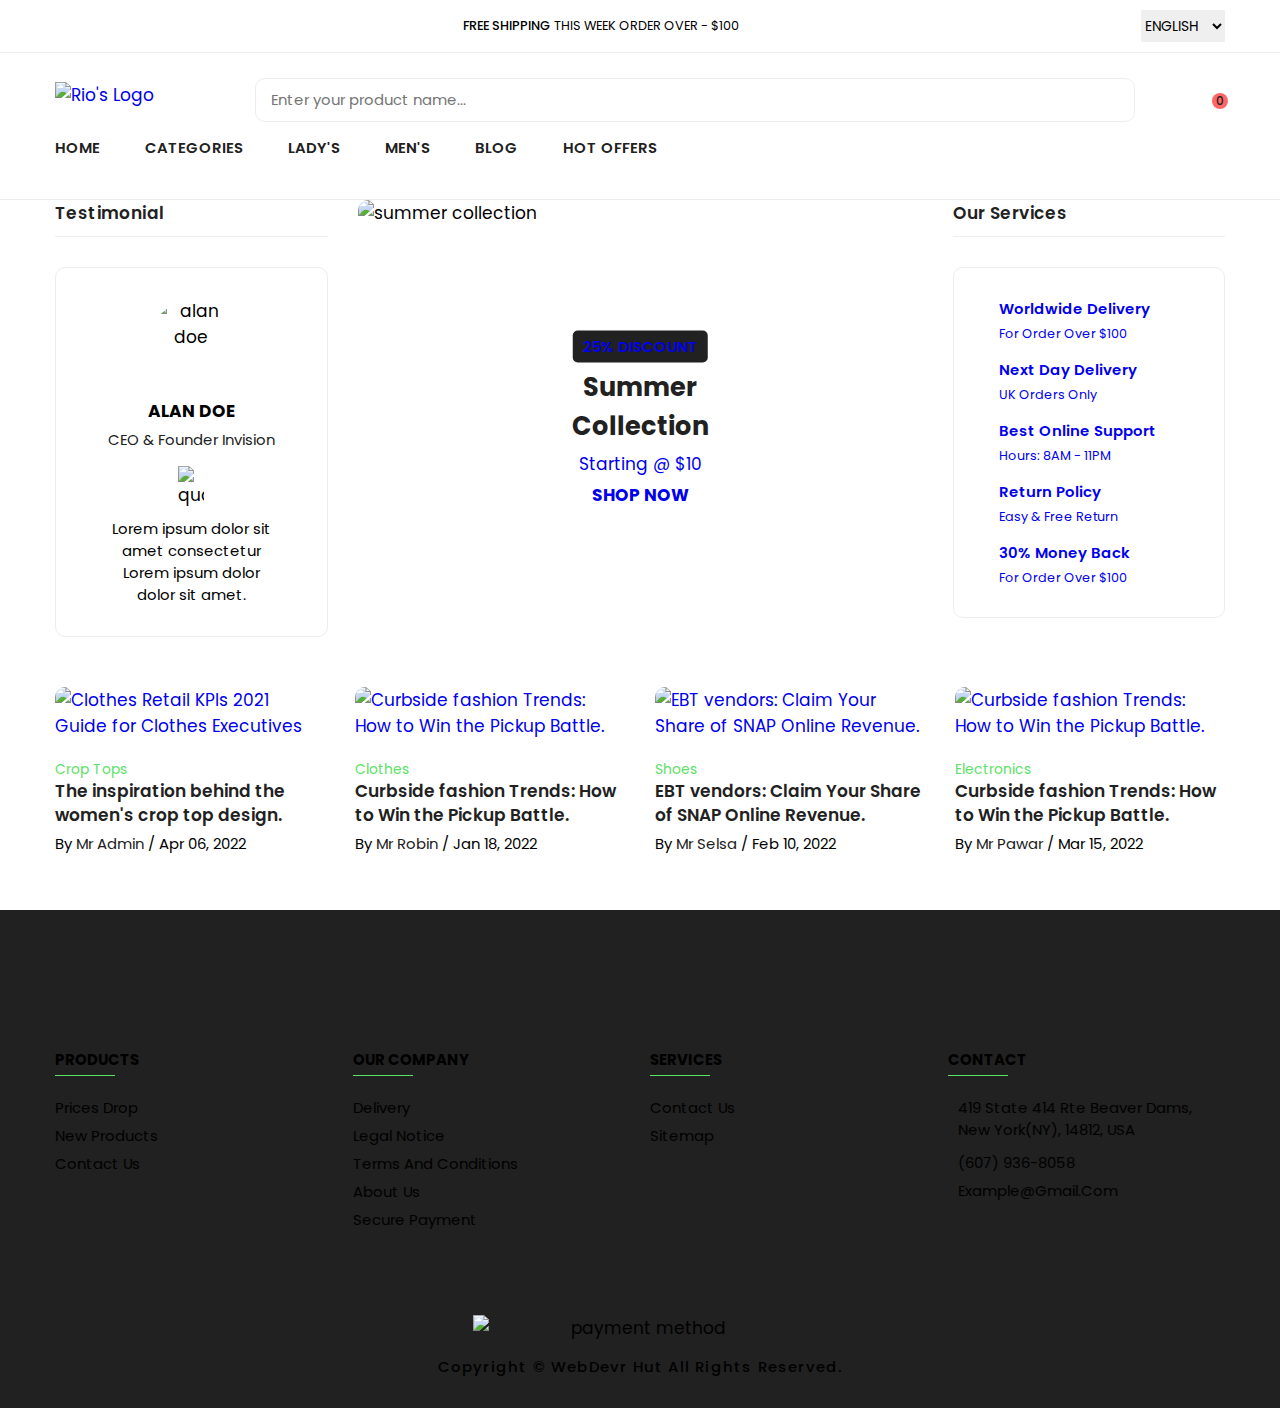
==== index.html @ 0a1ac0ee "Update index.html" ====
<!DOCTYPE html>
<html lang="en">

<head>
  <meta charset="UTF-8">
  <meta http-equiv="X-UA-Compatible" content="IE=edge">
  <meta name="viewport" content="width=device-width, initial-scale=1.0">
  <title>Bad Actin</title>

  <!--
    - favicon
  -->
  <link rel="shortcut icon" href="#" type="image/x-icon">

  <!--
    - custom css link
  -->
  <link rel="stylesheet" href="./assets/css/style-prefix.css">

  <!--
    - google font link
  -->
  <link rel="preconnect" href="https://fonts.googleapis.com">
  <link rel="preconnect" href="https://fonts.gstatic.com" crossorigin>
  <link href="https://fonts.googleapis.com/css2?family=Poppins:wght@300;400;500;600;700;800;900&display=swap"
    rel="stylesheet">

</head>

<body>


  <div class="overlay" data-overlay></div>

  <!--
    - MODAL
  -->
<!--
  <div class="modal" data-modal>

    <div class="modal-close-overlay" data-modal-overlay></div>

    <div class="modal-content">

      <button class="modal-close-btn" data-modal-close>
        <ion-icon name="close-outline"></ion-icon>
      </button>

      

      <div class="newsletter">

        <form action="#">

          <div class="newsletter-header">

            <h3 class="newsletter-title"></h3>

            <p class="newsletter-desc">
              Subscribe to <b>Bad Actin</b> to get latest products and discount update.
            </p>

          </div>

          <input type="email" name="email" class="email-field" placeholder="Email Address" required>

          <button type="submit" class="btn-newsletter">Subscribe</button>

        </form>

      </div>

    </div>

  </div>


-->


  <!--
    - NOTIFICATION TOAST
  -->

  <div class="notification-toast" data-toast>

    <button class="toast-close-btn" data-toast-close>
      <ion-icon name="close-outline"></ion-icon>
    </button>

    <div class="toast-banner">
      <img src="" alt="" width="80" height="70">
    </div>

    <div class="toast-detail">

      <p class="toast-message">
        Someone in new just bought
      </p>

      <p class="toast-title">
        
      </p>

      <p class="toast-meta">
        <time datetime="PT2M">2 Minutes</time> ago
      </p>

    </div>

  </div>





  <!--
    - HEADER
  -->

  <header>

    <div class="header-top">

      <div class="container">

        <ul class="header-social-container">

          <li>
            <a href="https://www.facebook.com/Rio.bad.ass?mibextid=ZbWKwL">
              <ion-icon name="logo-facebook"></ion-icon>
            </a>
          </li>

          <li>
            <a href="https://instagram.com/rio_joness?igshid=NTc4MTIwNjQ2YQ==">
              <ion-icon name="logo-instagram"></ion-icon>
            </a>
          </li>

        </ul>

        <div class="header-alert-news">
          <p>
            <b>Free Shipping</b>
            This Week Order Over - $100
          </p>
        </div>

        <div class="header-top-actions">


          <select name="language">

            <option value="en-US">English</option>
            <option value="es-ES">Espa&ntilde;ol</option>
            <option value="fr">Fran&ccedil;ais</option>

          </select>

        </div>

      </div>

    </div>

    <div class="header-main">

      <div class="container">

        <a href="#" class="header-logo">
          <img src="./assets/images/logo/logo.svg" alt="Rio's Logo" width="120" height="36">
        </a>

        <div class="header-search-container">

          <input type="search" name="search" class="search-field" placeholder="Enter your product name...">

          <button class="search-btn">
            <ion-icon name="search-outline"></ion-icon>
          </button>

        </div>

        <div class="header-user-actions">

          

         

          <button class="action-btn">
            <ion-icon name="bag-handle-outline"></ion-icon>
            <span class="count">0</span>
          </button>

      </div>

    </div>

    <nav class="desktop-navigation-menu">

      <div class="container">

        <ul class="desktop-menu-category-list">

          <li class="menu-category">
            <a href="#" class="menu-title">Home</a>
          </li>

          <li class="menu-category">
            <a href="#" class="menu-title">Categories</a>

            <div class="dropdown-panel">

              <ul class="dropdown-panel-list">

                <li class="panel-list-item">
                  <a href="#">Lady's</a>
                </li>

                <li class="panel-list-item">
                  <a href="#">Men's</a>
                </li>

                <li class="panel-list-item">
                  <a href="#">Children's</a>
                </li>

                <li class="panel-list-item">
                  <a href="#">
                    <img src="./assets/images/short-sleeve-banner-1.jpg" alt="Women" width="125"
                      height="61">
                  </a>
                </li>

              </ul>

              <ul class="dropdown-panel-list">

                <li class="menu-title">
                  <a href="#">Lady's</a>
                </li>

                <li class="panel-list-item">
                  <a href="#">Crop Tops</a>
                </li>
                <li class="panel-list-item">
                  <a href="#">Short Sleeve</a>
                </li>
                <li class="panel-list-item">
                  <a href="#">Long Sleve</a>
                </li>
                <li class="panel-list-item">
                  <a href="#">Biker Shorts</a>
                </li>

                <li class="panel-list-item">
                  <a href="#">
                    <img src="./assets/images/womens-banner.jpg" alt="Lady's Actin" width="250" height="119">
                  </a>
                </li>

              </ul>

              <ul class="dropdown-panel-list">

                <li class="menu-title">
                  <a href="#">Men's</a>
                </li>

                <li class="panel-list-item">
                  <a href="#">Short Sleeve T's</a>
                </li>

                <li class="panel-list-item">
                  <a href="#">Long Sleeve</a>
                </li>

                <li class="panel-list-item">
                  <a href="#">
                    <img src="./assets/images/mens-banner.jpg" alt="Men's Actin" width="250" height="119">
                  </a>
                </li>

              </ul>
              <ul class="dropdown-panel-list">
                <li class="menu-title">
                  <a href="#">Children's</a>
                </li>
                <li class="panel-list-item">
                  <a href="#">Short Sleeve T's</a>
                </li>
                <li class="panel-list-item">
                  <a href="#">Long Sleeve</a>
                </li>
              </ul> 

            </div>
          </li>

          <li class="menu-category">
            <a href="#" class="menu-title">Lady's</a>

           <ul class="dropdown-list">

              <li class="dropdown-item">
                <a href="#">Crop Tops</a>
              </li>
              
            <ul class="dropdown-panel-list">

              <li class="dropdown-item">
                <a href="#">Short Sleeve Ts</a>
              </li>
              
              <li class="dropdown-item">
                <a href="#">Long Sleeve</a>
              </li>
              
            </ul>
              
              <li class="dropdown-item">
                <a href="#">Ts</a>
              </li>
            <ul class="dropdown-panel-list">
              
              <li class="dropdown-item">
                <a href="#">Short Sleeve Ts</a>
              </li>
              
              <li class="dropdown-item">
                <a href="#">Long Sleeve</a>
              </li>
            </ul>
           </ul>
          </li>

          <li class="menu-category">
            <a href="#" class="menu-title">Men's</a>

            <ul class="dropdown-list">

              <li class="dropdown-item">
                <a href="#">Long Sleeve</a>
              </li>

              <li class="dropdown-item">
                <a href="#">Short Sleeve</a>
              </li>

            </ul>
          </li>

          <li class="menu-category">
            <a href="#" class="menu-title">Blog</a>
          </li>

          <li class="menu-category">
            <a href="#" class="menu-title">Hot Offers</a>
          </li>

        </ul>

      </div>

    </nav>

    <div class="mobile-bottom-navigation">

      <button class="action-btn" data-mobile-menu-open-btn>
        <ion-icon name="menu-outline"></ion-icon>
      </button>

      <button class="action-btn">
        <ion-icon name="bag-handle-outline"></ion-icon>

        <span class="count">0</span>
      </button>

      <button class="action-btn">
        <ion-icon name="home-outline"></ion-icon>
      </button>

      <button class="action-btn">
        <ion-icon name="heart-outline"></ion-icon>

        <span class="count">0</span>
      </button>

      <button class="action-btn" data-mobile-menu-open-btn>
        <ion-icon name="grid-outline"></ion-icon>
      </button>

    </div>

    <nav class="mobile-navigation-menu  has-scrollbar" data-mobile-menu>

      <div class="menu-top">
        <h2 class="menu-title">Menu</h2>

        <button class="menu-close-btn" data-mobile-menu-close-btn>
          <ion-icon name="close-outline"></ion-icon>
        </button>
      </div>

      <ul class="mobile-menu-category-list">

        <li class="menu-category">
          <a href="#" class="menu-title">Home</a>
        </li>

        <li class="menu-category">

          <button class="accordion-menu" data-accordion-btn>
            <p class="menu-title">Men's</p>

            <div>
              <ion-icon name="add-outline" class="add-icon"></ion-icon>
              <ion-icon name="remove-outline" class="remove-icon"></ion-icon>
            </div>
          </button>

          <ul class="submenu-category-list" data-accordion>

            <li class="submenu-category">
              <a href="#" class="submenu-title">Long Sleeve</a>
            </li>

            <li class="submenu-category">
              <a href="#" class="submenu-title">Short Sleeve</a>
            </li>

          </ul>

        </li>

        <li class="menu-category">

          <button class="accordion-menu" data-accordion-btn>
            <p class="menu-title">Women's</p>

            <div>
              <ion-icon name="add-outline" class="add-icon"></ion-icon>
              <ion-icon name="remove-outline" class="remove-icon"></ion-icon>
            </div>
          </button>

          <ul class="submenu-category-list" data-accordion>

            <li class="submenu-category">
              <a href="#" class="submenu-title">Long Sleeve</a>
            </li>

            <li class="submenu-category">
              <a href="#" class="submenu-title">Short Sleeve</a>
            </li>

          </ul>

        </li>

        <li class="menu-category">
          <a href="#" class="menu-title">Blog</a>
        </li>

        <li class="menu-category">
          <a href="#" class="menu-title">Hot Offers</a>
        </li>

      </ul>

      <div class="menu-bottom">

        <ul class="menu-category-list">

          <li class="menu-category">

            <button class="accordion-menu" data-accordion-btn>
              <p class="menu-title">Language</p>

              <ion-icon name="caret-back-outline" class="caret-back"></ion-icon>
            </button>

            <ul class="submenu-category-list" data-accordion>

              <li class="submenu-category">
                <a href="#" class="submenu-title">English</a>
              </li>

              <li class="submenu-category">
                <a href="#" class="submenu-title">Espa&ntilde;ol</a>
              </li>

              <li class="submenu-category">
                <a href="#" class="submenu-title">Fren&ccedil;h</a>
              </li>

            </ul>

          </li>

 

        </ul>

        <ul class="menu-social-container">

          <li>
            <a href="https://www.facebook.com/michael.deffebaugh.10" class="social-link">
              <ion-icon name="logo-facebook"></ion-icon>
            </a>
          </li>

          <li>
            <a href="https://www.instagram.com/itsmikedadon/" class="social-link">
              <ion-icon name="logo-instagram"></ion-icon>
            </a>
          </li>

        </ul>

      </div>

    </nav>

  </header>






    <!--
      - TESTIMONIALS, CTA & SERVICE
    -->

    <div>

      <div class="container">

        <div class="testimonials-box">

          <!--
            - TESTIMONIALS
          -->

          <div class="testimonial">

            <h2 class="title">testimonial</h2>

            <div class="testimonial-card">

              <img src="./assets/images/testimonial-1.jpg" alt="alan doe" class="testimonial-banner" width="80" height="80">

              <p class="testimonial-name">Alan Doe</p>

              <p class="testimonial-title">CEO & Founder Invision</p>

              <img src="./assets/images/icons/quotes.svg" alt="quotation" class="quotation-img" width="26">

              <p class="testimonial-desc">
                Lorem ipsum dolor sit amet consectetur Lorem ipsum
                dolor dolor sit amet.
              </p>

            </div>

          </div>



          <!--
            - CTA
          -->

          <div class="cta-container">

            <img src="./assets/images/cta-banner.jpg" alt="summer collection" class="cta-banner">

            <a href="#" class="cta-content">

              <p class="discount">25% Discount</p>

              <h2 class="cta-title">Summer collection</h2>

              <p class="cta-text">Starting @ $10</p>

              <button class="cta-btn">Shop now</button>

            </a>

          </div>



          <!--
            - SERVICE
          -->

          <div class="service">

            <h2 class="title">Our Services</h2>

            <div class="service-container">

              <a href="#" class="service-item">

                <div class="service-icon">
                  <ion-icon name="boat-outline"></ion-icon>
                </div>

                <div class="service-content">

                  <h3 class="service-title">Worldwide Delivery</h3>
                  <p class="service-desc">For Order Over $100</p>

                </div>

              </a>

              <a href="#" class="service-item">
              
                <div class="service-icon">
                  <ion-icon name="rocket-outline"></ion-icon>
                </div>
              
                <div class="service-content">
              
                  <h3 class="service-title">Next Day delivery</h3>
                  <p class="service-desc">UK Orders Only</p>
              
                </div>
              
              </a>

              <a href="#" class="service-item">
              
                <div class="service-icon">
                  <ion-icon name="call-outline"></ion-icon>
                </div>
              
                <div class="service-content">
              
                  <h3 class="service-title">Best Online Support</h3>
                  <p class="service-desc">Hours: 8AM - 11PM</p>
              
                </div>
              
              </a>

              <a href="#" class="service-item">
              
                <div class="service-icon">
                  <ion-icon name="arrow-undo-outline"></ion-icon>
                </div>
              
                <div class="service-content">
              
                  <h3 class="service-title">Return Policy</h3>
                  <p class="service-desc">Easy & Free Return</p>
              
                </div>
              
              </a>

              <a href="#" class="service-item">
              
                <div class="service-icon">
                  <ion-icon name="ticket-outline"></ion-icon>
                </div>
              
                <div class="service-content">
              
                  <h3 class="service-title">30% money back</h3>
                  <p class="service-desc">For Order Over $100</p>
              
                </div>
              
              </a>

            </div>

          </div>

        </div>

      </div>

    </div>





    <!--
      - BLOG
    -->

    <div class="blog">

      <div class="container">

        <div class="blog-container has-scrollbar">

          <div class="blog-card">

            <a href="#">
              <img src="./assets/images/blog-1.jpg" alt="Clothes Retail KPIs 2021 Guide for Clothes Executives" width="300" class="blog-banner">
            </a>

            <div class="blog-content">

              <a href="#" class="blog-category">Crop Tops</a>

              <a href="#">
                <h3 class="blog-title">The inspiration behind the women's crop top design.</h3>
              </a>

              <p class="blog-meta">
                By <cite>Mr Admin</cite> / <time datetime="2022-04-06">Apr 06, 2022</time>
              </p>

            </div>

          </div>

          <div class="blog-card">
          
            <a href="#">
              <img src="./assets/images/blog-2.jpg" alt="Curbside fashion Trends: How to Win the Pickup Battle."
                class="blog-banner" width="300">
            </a>
          
            <div class="blog-content">
          
              <a href="#" class="blog-category">Clothes</a>
          
              <h3>
                <a href="#" class="blog-title">Curbside fashion Trends: How to Win the Pickup Battle.</a>
              </h3>
          
              <p class="blog-meta">
                By <cite>Mr Robin</cite> / <time datetime="2022-01-18">Jan 18, 2022</time>
              </p>
          
            </div>
          
          </div>

          <div class="blog-card">
          
            <a href="#">
              <img src="./assets/images/blog-3.jpg" alt="EBT vendors: Claim Your Share of SNAP Online Revenue."
                class="blog-banner" width="300">
            </a>
          
            <div class="blog-content">
          
              <a href="#" class="blog-category">Shoes</a>
          
              <h3>
                <a href="#" class="blog-title">EBT vendors: Claim Your Share of SNAP Online Revenue.</a>
              </h3>
          
              <p class="blog-meta">
                By <cite>Mr Selsa</cite> / <time datetime="2022-02-10">Feb 10, 2022</time>
              </p>
          
            </div>
          
          </div>

          <div class="blog-card">
          
            <a href="#">
              <img src="./assets/images/blog-4.jpg" alt="Curbside fashion Trends: How to Win the Pickup Battle."
                class="blog-banner" width="300">
            </a>
          
            <div class="blog-content">
          
              <a href="#" class="blog-category">Electronics</a>
          
              <h3>
                <a href="#" class="blog-title">Curbside fashion Trends: How to Win the Pickup Battle.</a>
              </h3>
          
              <p class="blog-meta">
                By <cite>Mr Pawar</cite> / <time datetime="2022-03-15">Mar 15, 2022</time>
              </p>
          
            </div>
          
          </div>

        </div>

      </div>

    </div>

  </main>





  <!--
    - FOOTER
  -->

  <footer>

    <div class="footer-category">


    </div>

    <div class="footer-nav">

      <div class="container">

        
        <ul class="footer-nav-list">
        
          <li class="footer-nav-item">
            <h2 class="nav-title">Products</h2>
          </li>
        
          <li class="footer-nav-item">
            <a href="#" class="footer-nav-link">Prices drop</a>
          </li>
        
          <li class="footer-nav-item">
            <a href="#" class="footer-nav-link">New products</a>
          </li>
       
          <li class="footer-nav-item">
            <a href="#" class="footer-nav-link">Contact us</a>
          </li>
        
        </ul>

        <ul class="footer-nav-list">
        
          <li class="footer-nav-item">
            <h2 class="nav-title">Our Company</h2>
          </li>
        
          <li class="footer-nav-item">
            <a href="#" class="footer-nav-link">Delivery</a>
          </li>
        
          <li class="footer-nav-item">
            <a href="#" class="footer-nav-link">Legal Notice</a>
          </li>
        
          <li class="footer-nav-item">
            <a href="#" class="footer-nav-link">Terms and conditions</a>
          </li>
        
          <li class="footer-nav-item">
            <a href="#" class="footer-nav-link">About us</a>
          </li>
        
          <li class="footer-nav-item">
            <a href="#" class="footer-nav-link">Secure payment</a>
          </li>
        
        </ul>

        <ul class="footer-nav-list">
        
          <li class="footer-nav-item">
            <h2 class="nav-title">Services</h2>
          </li>
    
          <li class="footer-nav-item">
            <a href="#" class="footer-nav-link">Contact us</a>
          </li>
        
          <li class="footer-nav-item">
            <a href="#" class="footer-nav-link">Sitemap</a>
          </li>
        
        </ul>

        <ul class="footer-nav-list">

          <li class="footer-nav-item">
            <h2 class="nav-title">Contact</h2>
          </li>

          <li class="footer-nav-item flex">
            <div class="icon-box">
              <ion-icon name="location-outline"></ion-icon>
            </div>

            <address class="content">
              419 State 414 Rte
              Beaver Dams, New York(NY), 14812, USA
            </address>
          </li>

          <li class="footer-nav-item flex">
            <div class="icon-box">
              <ion-icon name="call-outline"></ion-icon>
            </div>

            <a href="tel:+607936-8058" class="footer-nav-link">(607) 936-8058</a>
          </li>

          <li class="footer-nav-item flex">
            <div class="icon-box">
              <ion-icon name="mail-outline"></ion-icon>
            </div>

            <a href="mailto:example@gmail.com" class="footer-nav-link">example@gmail.com</a>
          </li>

        </ul>

        <ul class="footer-nav-list">

          <li class="footer-nav-item">
            <h2 class="nav-title">Follow Us</h2>
          </li>

          <li>
            <ul class="social-link">

              <li class="footer-nav-item">
                <a href="#" class="footer-nav-link">
                  <ion-icon name="logo-facebook"></ion-icon>
                </a>
              </li>

              <li class="footer-nav-item">
                <a href="#" class="footer-nav-link">
                  <ion-icon name="logo-twitter"></ion-icon>
                </a>
              </li>

              <li class="footer-nav-item">
                <a href="#" class="footer-nav-link">
                  <ion-icon name="logo-linkedin"></ion-icon>
                </a>
              </li>

              <li class="footer-nav-item">
                <a href="#" class="footer-nav-link">
                  <ion-icon name="logo-instagram"></ion-icon>
                </a>
              </li>

            </ul>
          </li>

        </ul>

      </div>

    </div>

    <div class="footer-bottom">

      <div class="container">

        <img src="./assets/images/payment.png" alt="payment method" class="payment-img">

        <p class="copyright">
          Copyright &copy; <a href="#">WebDevr Hut</a> all rights reserved.
        </p>

      </div>

    </div>

  </footer>






  <!--
    - custom js link
  -->
  <script src="./assets/js/script.js"></script>

  <!--
    - ionicon link
  -->
  <script type="module" src="https://unpkg.com/ionicons@5.5.2/dist/ionicons/ionicons.esm.js"></script>
  <script nomodule src="https://unpkg.com/ionicons@5.5.2/dist/ionicons/ionicons.js"></script>

</body>

</html>
---- assets/css/style-prefix.css ----
/*-----------------------------------*\
  #style.css
\*-----------------------------------*/

/**
 * copyright 2022 @codewithsadee 
 */





/*-----------------------------------*\
  #CUSTOM PROPERTY
\*-----------------------------------*/

:root {

  /**
   * colors
   */

  --spanish-gray: hsl(0, 0%, 60%);
  --burgundy: hsl(4, 80%, 18%);
  --eerie-black: hsl(0, 0%, 13%);
  --salmon-pink: hsl(125, 69%, 62%);
  --sandy-brown: hsl(29, 90%, 65%);
  --bittersweet: hsl(0, 100%, 70%);
  --ocean-green: hsl(152, 51%, 52%);
  --davys-gray: hsl(0, 0%, 33%);
  --cultured: hsl(0, 0%, 93%);
  --tan-gold: hsl(47, 69%, 76%);
  --onyx: hsl(0, 0%, 13%);

  /**
   * typography
   */

  --fs-1: 1.563rem;
  --fs-2: 1.375rem;
  --fs-3: 1.25rem;
  --fs-4: 1.125rem;
  --fs-5: 1rem;
  --fs-6: 0.938rem;
  --fs-7: 0.875rem;
  --fs-8: 0.813rem;
  --fs-9: 0.75rem;
  --fs-10: 0.688rem;
  --fs-11: 0.625rem;

  --weight-300: 300;
  --weight-400: 400;
  --weight-500: 500;
  --weight-600: 600;
  --weight-700: 700;

  /**
   * border-radius
   */

  --border-radius-md: 10px;
  --border-radius-sm: 5px;

  /**
   * transition 
   */

  --transition-timing: 0.2s ease;

}





/*-----------------------------------*\
  #RESET
\*-----------------------------------*/

*, *::before, *::after {
  margin: 0;
  padding: 0;
  -webkit-box-sizing: border-box;
          box-sizing: border-box;
}

a { text-decoration: none; }

li { list-style: none; }

button {
  background: none;
  font: inherit;
  border: none;
  cursor: pointer;
}

img, ion-icon, button, a { display: block; }

span { display: inline-block; }

html {
  font-family: "Poppins", sans-serif;
  -ms-scroll-chaining: none;
      overscroll-behavior: contain;
}

input {
  display: block;
  width: 100%;
  font: inherit;
}

input::-webkit-input-placeholder { font: inherit; }

input::-moz-placeholder { font: inherit; }

input:-ms-input-placeholder { font: inherit; }

input::-ms-input-placeholder { font: inherit; }

input::placeholder { font: inherit; }

body { background: var(--white); }

/**
 * scrollbar style
 */

body::-webkit-scrollbar { width: 15px; }

body::-webkit-scrollbar-track {
  background: var(--white);
  border-left: 1px solid var(--cultured);
}

body::-webkit-scrollbar-thumb {
  background: hsl(0, 0%, 80%);
  border: 3px solid var(--white);
  -webkit-border-radius: 10px;
          border-radius: 10px;
}

body::-webkit-scrollbar-thumb:hover { background: hsl(0, 0%, 70%); }





/*-----------------------------------*\
  #REUSED STYLE
\*-----------------------------------*/

.container { padding: 0 15px; }

.has-scrollbar { padding-bottom: 5px; }

.has-scrollbar::-webkit-scrollbar {
  width: 12px; /* for vertical scroll */
  height: 12px; /* for horizontal scroll */
}

.has-scrollbar::-webkit-scrollbar-thumb {
  background: transparent;
  border: 3px solid var(--white);
  -webkit-border-radius: 20px;
          border-radius: 20px;
}

.has-scrollbar:hover::-webkit-scrollbar-thumb { background: hsl(0, 0%, 90%); }

.has-scrollbar::-webkit-scrollbar-thumb:hover { background: hsl(0, 0%, 80%); }

.title {
  color: var(--eerie-black);
  font-size: var(--fs-5);
  font-weight: var(--weight-600);
  letter-spacing: 0.4px;
  text-transform: capitalize;
  padding-bottom: 10px;
  border-bottom: 1px solid var(--cultured);
  margin-bottom: 30px;
}





/*-----------------------------------*\
  #MAIN
\*-----------------------------------*/

/**
 * overlay 
 */

.overlay {
  position: fixed;
  top: 0;
  left: 0;
  width: 100%;
  height: 100vh;
  background: hsla(0, 0%, 0%, 0.5);
  opacity: 0;
  pointer-events: none;
  z-index: 15;
  -webkit-transition: 0.5s ease;
  -o-transition: 0.5s ease;
  transition: 0.5s ease;
}

.overlay.active {
  opacity: 1;
  pointer-events: all;
}



/**
 * MODAL 
 */

.modal {
  position: fixed;
  top: 0;
  left: 0;
  width: 100%;
  height: 100vh;
  background: hsla(0, 0%, 0%, 0.5);
  display: -webkit-box;
  display: -webkit-flex;
  display: -ms-flexbox;
  display: flex;
  -webkit-box-pack: center;
  -webkit-justify-content: center;
      -ms-flex-pack: center;
          justify-content: center;
  -webkit-box-align: center;
  -webkit-align-items: center;
      -ms-flex-align: center;
          align-items: center;
  opacity: 0;
  visibility: hidden;
  pointer-events: none;
  z-index: 10;
  -webkit-animation: popup 1s ease-in-out 5s forwards;
          animation: popup 1s ease-in-out 5s forwards;
}

@-webkit-keyframes popup {

  0% {
    opacity: 0;
    visibility: hidden;
    pointer-events: none;
  }

  100% {
    opacity: 1;
    visibility: visible;
    pointer-events: all;
  }

}

@keyframes popup {

  0% {
    opacity: 0;
    visibility: hidden;
    pointer-events: none;
  }

  100% {
    opacity: 1;
    visibility: visible;
    pointer-events: all;
  }

}

.modal.closed { display: none; }

.modal-close-overlay {
  position: absolute;
  top: 0;
  left: 0;
  width: 100%;
  height: 100%;
  z-index: 1;
}



.modal-content {
  position: relative;
  max-width: 350px;
  margin: 20px;
  background: var(--white);
  -webkit-border-radius: var(--border-radius-md);
          border-radius: var(--border-radius-md);
  overflow: hidden;
  z-index: 2;
  -webkit-animation: scaleUp 0.5s ease-in-out 5s forwards;
          animation: scaleUp 0.5s ease-in-out 5s forwards;
}

@-webkit-keyframes scaleUp {

  0% { -webkit-transform: scale(0.9); transform: scale(0.9); }
  100% { -webkit-transform: scale(1); transform: scale(1); }

}

@keyframes scaleUp {

  0% { -webkit-transform: scale(0.9); transform: scale(0.9); }
  100% { -webkit-transform: scale(1); transform: scale(1); }

}

.modal-close-btn {
  position: absolute;
  top: 15px;
  right: 15px;
  background: var(--salmon-pink);
  color: var(--white);
  font-size: 16px;
  padding: 5px;
  -webkit-border-radius: var(--border-radius-sm);
          border-radius: var(--border-radius-sm);
}

.modal-close-btn:hover { opacity: 0.9; }

.modal-close-btn ion-icon { --ionicon-stroke-width: 70px; }

.newsletter {
  padding: 50px 30px;
  text-align: center;
}

.newsletter-header { margin-bottom: 20px; }

.newsletter-title {
  color: var(--onyx);
  font-size: var(--fs-2);
  font-weight: var(--weight-600);
  margin-bottom: 10px;
}

.newsletter-desc {
  color: var(--eerie-black);
  font-size: var(--fs-7);
  line-height: 1.6;
}

.email-field {
  font-size: var(--fs-7);
  padding: 8px 16px;
  -webkit-border-radius: var(--border-radius-sm);
          border-radius: var(--border-radius-sm);
  border: 1px solid var(--cultured);
  margin-bottom: 16px;
}

.btn-newsletter {
  background: var(--eerie-black);
  color: var(--white);
  font-size: var(--fs-7);
  font-weight: var(--weight-600);
  text-transform: uppercase;
  padding: 10px 15px;
  -webkit-border-radius: var(--border-radius-sm);
          border-radius: var(--border-radius-sm);
  margin: auto;
  -webkit-transition: var(--transition-timing);
  -o-transition: var(--transition-timing);
  transition: var(--transition-timing);
}

.btn-newsletter:hover { background: var(--salmon-pink); }





/**
 * NOTIFICATION TOAST 
 */

.notification-toast {
  position: fixed;
  bottom: 80px;
  left: 20px;
  right: 20px;
  background: var(--white);
  max-width: 300px;
  display: -webkit-box;
  display: -webkit-flex;
  display: -ms-flexbox;
  display: flex;
  -webkit-box-align: start;
  -webkit-align-items: flex-start;
      -ms-flex-align: start;
          align-items: flex-start;
  gap: 15px;
  padding: 15px;
  -webkit-border-radius: var(--border-radius-md);
          border-radius: var(--border-radius-md);
  -webkit-box-shadow: 0 5px 20px hsla(0, 0%, 0%, 0.15);
          box-shadow: 0 5px 20px hsla(0, 0%, 0%, 0.15);
  -webkit-transform: translateX(-webkit-calc(-100% - 40px));
      -ms-transform: translateX(calc(-100% - 40px));
          transform: translateX(calc(-100% - 40px));
  -webkit-transition: 0.5s ease-in-out;
  -o-transition: 0.5s ease-in-out;
  transition: 0.5s ease-in-out;
  z-index: 5;
  -webkit-animation: slideInOut 10s ease-in-out infinite;
          animation: slideInOut 10s ease-in-out infinite;
}

@-webkit-keyframes slideInOut {

  0%,
  45%,
  100% {
    -webkit-transform: translateX(-webkit-calc(-100% - 40px));
            transform: translateX(calc(-100% - 40px));
    opacity: 0;
    visibility: hidden;
  }

  50%,
  95% {
    -webkit-transform: translateX(0);
            transform: translateX(0);
    opacity: 1;
    visibility: visible;
  }

}

@keyframes slideInOut {

  0%,
  45%,
  100% {
    -webkit-transform: translateX(-webkit-calc(-100% - 40px));
            transform: translateX(calc(-100% - 40px));
    opacity: 0;
    visibility: hidden;
  }

  50%,
  95% {
    -webkit-transform: translateX(0);
            transform: translateX(0);
    opacity: 1;
    visibility: visible;
  }

}

.notification-toast.closed { display: none; }

.toast-close-btn {
  position: absolute;
  top: 10px;
  right: 10px;
  color: var(--sonic-silver);
}

.toast-close-btn ion-icon { --ionicon-stroke-width: 50px; }

.toast-banner {
  width: 70px;
  height: 70px;
  border: 1px solid var(--cultured);
  -webkit-border-radius: var(--border-radius-sm);
          border-radius: var(--border-radius-sm);
}

.toast-banner img {
  width: 100%;
  height: 100%;
  -o-object-fit: contain;
     object-fit: contain;
  -o-object-position: center;
     object-position: center;
}

.toast-detail {
  width: -webkit-calc(100% - 85px);
  width: calc(100% - 85px);
  padding-right: 10px;
}

.toast-message {
  font-size: var(--fs-10);
  color: var(--sonic-silver);
  margin-bottom: 8px;
}

.toast-title {
  font-size: var(--fs-7);
  font-weight: var(--weight-500);
  color: var(--onyx);
}

.toast-meta {
  font-size: var(--fs-10);
  color: var(--sonic-silver);
}





/*-----------------------------------*\
  #HEADER
\*-----------------------------------*/

.header-top,
.header-user-actions,
.desktop-navigation-menu { display: none; }

.header-main {
  padding: 20px 0;
  border-bottom: 1px solid var(--cultured);
}

.header-logo { margin-bottom: 20px; }

.header-logo img { margin: auto; }

.header-search-container { position: relative; }

.header-search-container .search-field {
  font-size: var(--fs-7);
  color: var(--onyx);
  padding: 10px 15px;
  padding-right: 50px;
  border: 1px solid var(--cultured);
  -webkit-border-radius: var(--border-radius-md);
          border-radius: var(--border-radius-md);
}

.search-field::-webkit-search-cancel-button { display: none; }

.search-btn {
  background: var(--white);
  position: absolute;
  top: 50%;
  right: 2px;
  -webkit-transform: translateY(-50%);
      -ms-transform: translateY(-50%);
          transform: translateY(-50%);
  color: var(--onyx);
  font-size: 18px;
  padding: 8px 15px;
  -webkit-border-radius: var(--border-radius-md);
          border-radius: var(--border-radius-md);
  -webkit-transition: color var(--transition-timing);
  -o-transition: color var(--transition-timing);
  transition: color var(--transition-timing);
}

.search-btn:hover { color: var(--salmon-pink); }

.mobile-bottom-navigation {
  background: var(--white);
  position: fixed;
  bottom: 0;
  left: 50%;
  -webkit-transform: translateX(-50%);
      -ms-transform: translateX(-50%);
          transform: translateX(-50%);
  width: 100%;
  max-width: 500px;
  margin: auto;
  display: -webkit-box;
  display: -webkit-flex;
  display: -ms-flexbox;
  display: flex;
  -webkit-justify-content: space-around;
      -ms-flex-pack: distribute;
          justify-content: space-around;
  -webkit-box-align: center;
  -webkit-align-items: center;
      -ms-flex-align: center;
          align-items: center;
  padding: 5px 0;
  -webkit-box-shadow: 0 0 10px hsla(0, 0%, 0%, 0.25);
          box-shadow: 0 0 10px hsla(0, 0%, 0%, 0.25);
  z-index: 5;
}

.mobile-bottom-navigation .action-btn {
  position: relative;
  font-size: 26px;
  color: var(--eerie-black);
  padding: 10px;
}

.mobile-bottom-navigation .count {
  background: var(--bittersweet);
  color: var(--white);
  position: absolute;
  top: 0;
  right: 0;
  font-size: 12px;
  font-weight: var(--weight-500);
  line-height: 1;
  padding: 2px 4px;
  -webkit-border-radius: 20px;
          border-radius: 20px;
}

.mobile-navigation-menu {
  background: var(--white);
  position: fixed;
  top: 0;
  left: -100%;
  width: 100%;
  max-width: 320px;
  height: 100vh;
  padding: 20px;
  -webkit-box-shadow: 0 0 10px hsla(0, 0%, 0%, 0.1);
          box-shadow: 0 0 10px hsla(0, 0%, 0%, 0.1);
  overflow-y: scroll;
  -ms-scroll-chaining: none;
      overscroll-behavior: contain;
  visibility: hidden;
  -webkit-transition: 0.5s ease;
  -o-transition: 0.5s ease;
  transition: 0.5s ease;
  z-index: 20;
}

.mobile-navigation-menu.active {
  left: 0;
  visibility: visible;
}

.menu-top {
  padding-bottom: 15px;
  margin-bottom: 10px;
  display: -webkit-box;
  display: -webkit-flex;
  display: -ms-flexbox;
  display: flex;
  -webkit-box-pack: justify;
  -webkit-justify-content: space-between;
      -ms-flex-pack: justify;
          justify-content: space-between;
  -webkit-box-align: center;
  -webkit-align-items: center;
      -ms-flex-align: center;
          align-items: center;
  border-bottom: 2px solid var(--cultured);
}

.menu-top .menu-title {
  color: var(--salmon-pink);
  font-size: var(--fs-4);
  font-weight: var(--weight-600);
}

.menu-close-btn {
  color: var(--eerie-black);
  font-size: 22px;
}

.menu-close-btn ion-icon { --ionicon-stroke-width: 50px; }

.mobile-menu-category-list { margin-bottom: 30px; }

.menu-category .accordion-menu {
  width: 100%;
  display: -webkit-box;
  display: -webkit-flex;
  display: -ms-flexbox;
  display: flex;
  -webkit-box-pack: justify;
  -webkit-justify-content: space-between;
      -ms-flex-pack: justify;
          justify-content: space-between;
  -webkit-box-align: center;
  -webkit-align-items: center;
      -ms-flex-align: center;
          align-items: center;
}

.mobile-menu-category-list .menu-category { border-bottom: 1px solid var(--cultured); }

.mobile-menu-category-list .menu-title {
  color: var(--onyx);
  font-size: var(--fs-6);
  font-weight: var(--weight-500);
  padding: 12px 0;
}

.accordion-menu > div { font-size: 14px; }

.accordion-menu ion-icon {
  color: var(--onyx);
  --ionicon-stroke-width: 90px;
}

.accordion-menu.active .add-icon,
.accordion-menu .remove-icon { display: none; }

.accordion-menu .add-icon,
.accordion-menu.active .remove-icon { display: block; }

.menu-category .submenu-category-list { margin-left: 10px; }

.submenu-title {
  padding: 6px 0;
  font-size: var(--fs-6);
  color: var(--sonic-silver);
  font-weight: var(--weight-300);
}

.submenu-title:hover { color: var(--davys-gray); }

.submenu-category-list {
  max-height: 0;
  overflow: hidden;
  visibility: hidden;
  -webkit-transition: 0.5s ease-in-out;
  -o-transition: 0.5s ease-in-out;
  transition: 0.5s ease-in-out;
}

.submenu-category-list.active {
  max-height: 148px;
  visibility: visible;
}

.menu-bottom .menu-category-list { margin-bottom: 20px; }

.menu-bottom .menu-category { border-bottom: none; }

.menu-bottom .menu-title {
  font-size: var(--fs-6);
  font-weight: var(--weight-500);
  color: var(--eerie-black);
  padding: 12px 0;
}

.accordion-menu.active .caret-back { -webkit-transform: rotate(-0.25turn); -ms-transform: rotate(-0.25turn); transform: rotate(-0.25turn); }

.menu-bottom .submenu-category-list {
  border: 1px solid var(--cultured);
  -webkit-border-radius: var(--border-radius-md);
          border-radius: var(--border-radius-md);
  padding: 0 15px;
  margin-left: 0;
  -webkit-box-shadow: 0 0 10px hsla(0, 0%, 0%, 0.05);
          box-shadow: 0 0 10px hsla(0, 0%, 0%, 0.05);
}

.menu-bottom .submenu-category:not(:last-child) { border-bottom: 1px solid var(--cultured); }

.menu-social-container {
  display: -webkit-box;
  display: -webkit-flex;
  display: -ms-flexbox;
  display: flex;
  -webkit-box-pack: center;
  -webkit-justify-content: center;
      -ms-flex-pack: center;
          justify-content: center;
  -webkit-box-align: center;
  -webkit-align-items: center;
      -ms-flex-align: center;
          align-items: center;
  gap: 10px;
}

.menu-social-container .social-link {
  background: var(--cultured);
  color: var(--eerie-black);
  font-size: 20px;
  padding: 10px;
  -webkit-border-radius: var(--border-radius-md);
          border-radius: var(--border-radius-md);
}





/*-----------------------------------*\
  #BANNER
\*-----------------------------------*/

.banner { margin: 30px 0; }

.slider-container {
  display: -webkit-box;
  display: -webkit-flex;
  display: -ms-flexbox;
  display: flex;
  -webkit-box-align: center;
  -webkit-align-items: center;
      -ms-flex-align: center;
          align-items: center;
  gap: 10px;
  -webkit-border-radius: var(--border-radius-md);
          border-radius: var(--border-radius-md);
  overflow: auto hidden;
  -webkit-scroll-snap-type: inline mandatory;
      -ms-scroll-snap-type: inline mandatory;
          scroll-snap-type: inline mandatory;
  overscroll-behavior-inline: contain;
}

.slider-item {
  position: relative;
  min-width: 100%;
  max-height: 450px;
  aspect-ratio: 1 / 1;
  -webkit-border-radius: var(--border-radius-md);
          border-radius: var(--border-radius-md);
  overflow: hidden;
  scroll-snap-align: start;
}

.slider-item .banner-img {
  width: 100%;
  height: 100%;
  -o-object-fit: cover;
     object-fit: cover;
  -o-object-position: right;
     object-position: right;
}

.banner-content {
  background: hsla(0, 0%, 100%, 0.8);
  position: absolute;
  bottom: 25px;
  left: 25px;
  right: 25px;
  padding: 20px 25px;
  -webkit-border-radius: var(--border-radius-md);
          border-radius: var(--border-radius-md);
}

.banner-subtitle {
  color: var(--salmon-pink);
  font-size: var(--fs-7);
  font-weight: var(--weight-500);
  text-transform: capitalize;
  letter-spacing: 2px;
  margin-bottom: 10px;
}

.banner-title {
  color: var(--eerie-black);
  font-size: var(--fs-1);
  text-transform: uppercase;
  line-height: 1;
  margin-bottom: 10px;
}

.banner-text { display: none; }

.banner-btn {
  background: var(--salmon-pink);
  color: var(--white);
  width: -webkit-max-content;
  width: -moz-max-content;
  width: max-content;
  font-size: var(--fs-11);
  font-weight: var(--weight-600);
  text-transform: uppercase;
  padding: 4px 10px;
  -webkit-border-radius: var(--border-radius-sm);
          border-radius: var(--border-radius-sm);
  -webkit-transition: var(--transition-timing);
  -o-transition: var(--transition-timing);
  transition: var(--transition-timing);
}

.banner-btn:hover { background: var(--eerie-black); }





/*-----------------------------------*\
  #CATEGORY
\*-----------------------------------*/

.category { margin-bottom: 30px; }

.category-item-container {
  display: -webkit-box;
  display: -webkit-flex;
  display: -ms-flexbox;
  display: flex;
  -webkit-box-align: center;
  -webkit-align-items: center;
      -ms-flex-align: center;
          align-items: center;
  gap: 10px;
  overflow: auto hidden;
  -webkit-scroll-snap-type: inline mandatory;
      -ms-scroll-snap-type: inline mandatory;
          scroll-snap-type: inline mandatory;
  overscroll-behavior-inline: contain;
}

.category-item {
  min-width: 100%;
  display: -webkit-box;
  display: -webkit-flex;
  display: -ms-flexbox;
  display: flex;
  -webkit-box-align: center;
  -webkit-align-items: center;
      -ms-flex-align: center;
          align-items: center;
  gap: 10px;
  padding: 15px;
  border: 1px solid var(--cultured);
  -webkit-border-radius: var(--border-radius-md);
          border-radius: var(--border-radius-md);
  scroll-snap-align: start;
}

.category-img-box {
  background: var(--cultured);
  border: 1px solid hsl(0, 0%, 80%);
  padding: 10px;
  -webkit-border-radius: var(--border-radius-sm);
          border-radius: var(--border-radius-sm);
}

.category-content-box { width: 100%; }

.category-content-flex {
  display: -webkit-box;
  display: -webkit-flex;
  display: -ms-flexbox;
  display: flex;
  -webkit-box-pack: justify;
  -webkit-justify-content: space-between;
      -ms-flex-pack: justify;
          justify-content: space-between;
  -webkit-box-align: center;
  -webkit-align-items: center;
      -ms-flex-align: center;
          align-items: center;
  margin-bottom: 10px;
}

.category-item-title {
  color: var(--eerie-black);
  font-size: var(--fs-9);
  font-weight: var(--weight-600);
  text-transform: uppercase;
}

.category-item-amount {
  color: var(--sonic-silver);
  font-size: var(--fs-11);
}

.category-btn {
  color: var(--salmon-pink);
  font-size: var(--fs-9);
  font-weight: var(--weight-500);
  text-transform: capitalize;
}





/*-----------------------------------*\
  #SIDEBAR
\*-----------------------------------*/

.sidebar {
  background: var(--white);
  position: fixed;
  top: 0;
  left: -100%;
  bottom: 0;
  width: 100%;
  max-width: 320px;
  padding: 30px;
  overflow-y: scroll;
  -ms-scroll-chaining: none;
      overscroll-behavior: contain;
  visibility: hidden;
  -webkit-transition: 0.5s ease;
  -o-transition: 0.5s ease;
  transition: 0.5s ease;
  z-index: 20;
}

.sidebar.active {
  left: 0;
  visibility: visible;
}

.sidebar-category {
  margin-bottom: 15px;
  padding-bottom: 15px;
  border-bottom: 1px solid var(--cultured);
}

.sidebar-top {
  display: -webkit-box;
  display: -webkit-flex;
  display: -ms-flexbox;
  display: flex;
  -webkit-box-pack: justify;
  -webkit-justify-content: space-between;
      -ms-flex-pack: justify;
          justify-content: space-between;
  -webkit-box-align: center;
  -webkit-align-items: center;
      -ms-flex-align: center;
          align-items: center;
  margin-bottom: 10px;
}

.sidebar-title {
  color: var(--onyx);
  font-size: var(--fs-5);
  text-transform: uppercase;
  letter-spacing: 0.8px;
  font-weight: var(--weight-600);
}

.sidebar-close-btn {
  color: var(--eerie-black);
  font-size: 22px;
  font-weight: var(--weight-600);
}

.sidebar-close-btn ion-icon { --ionicon-stroke-width: 50px; }

.sidebar-accordion-menu {
  width: 100%;
  display: -webkit-box;
  display: -webkit-flex;
  display: -ms-flexbox;
  display: flex;
  -webkit-box-pack: justify;
  -webkit-justify-content: space-between;
      -ms-flex-pack: justify;
          justify-content: space-between;
  -webkit-box-align: center;
  -webkit-align-items: center;
      -ms-flex-align: center;
          align-items: center;
  padding: 7px 0;
}

.sidebar .menu-title-flex {
  display: -webkit-box;
  display: -webkit-flex;
  display: -ms-flexbox;
  display: flex;
  -webkit-box-align: center;
  -webkit-align-items: center;
      -ms-flex-align: center;
          align-items: center;
  gap: 10px;
}

.sidebar .menu-title {
  font-size: var(--fs-5);
  color: var(--sonic-silver);
  font-weight: var(--weight-500);
}

.sidebar-accordion-menu ion-icon {
  color: var(--sonic-silver);
  font-size: 14px;
  --ionicon-stroke-width: 70px;
}

.sidebar-submenu-category-list {
  border-top: 1px solid var(--cultured);
  max-height: 0;
  overflow: hidden;
  visibility: hidden;
  -webkit-transition: 0.5s ease-in-out;
  -o-transition: 0.5s ease-in-out;
  transition: 0.5s ease-in-out;
}

.sidebar-submenu-category-list.active {
  padding: 13px 0 8px;
  max-height: 122px;
  visibility: visible;
}

.sidebar-submenu-title {
  display: -webkit-box;
  display: -webkit-flex;
  display: -ms-flexbox;
  display: flex;
  -webkit-box-pack: justify;
  -webkit-justify-content: space-between;
      -ms-flex-pack: justify;
          justify-content: space-between;
  -webkit-box-align: center;
  -webkit-align-items: center;
      -ms-flex-align: center;
          align-items: center;
  color: var(--sonic-silver);
  font-size: var(--fs-7);
  padding: 2px 0;
}

.sidebar-submenu-title:hover { color: var(--eerie-black); }

.sidebar .product-name { text-transform: capitalize; }

.sidebar-accordion-menu.active .add-icon,
.sidebar-accordion-menu .remove-icon { display: none; }

.sidebar-accordion-menu .add-icon,
.sidebar-accordion-menu.active .remove-icon { display: block; }

.sidebar .showcase-heading {
  font-size: var(--fs-5);
  font-weight: var(--weight-600);
  color: var(--onyx);
  text-transform: uppercase;
  letter-spacing: 0.8px;
  margin-bottom: 15px;
}

.sidebar .showcase {
  display: -webkit-box;
  display: -webkit-flex;
  display: -ms-flexbox;
  display: flex;
  -webkit-box-align: center;
  -webkit-align-items: center;
      -ms-flex-align: center;
          align-items: center;
  gap: 15px;
}

.sidebar .showcase:not(:last-child) { margin-bottom: 15px; }

.sidebar .showcase-img { -webkit-border-radius: var(--border-radius-sm); border-radius: var(--border-radius-sm); }

.sidebar .showcase-content { width: -webkit-calc(100% - 90px); width: calc(100% - 90px); }

.sidebar .showcase-title {
  color: var(--onyx);
  font-size: var(--fs-7);
  font-weight: var(--weight-400);
  text-transform: capitalize;
  overflow: hidden;
  white-space: nowrap;
  -o-text-overflow: ellipsis;
     text-overflow: ellipsis;
  letter-spacing: 0.5px;
}

.sidebar .showcase-rating {
  display: -webkit-box;
  display: -webkit-flex;
  display: -ms-flexbox;
  display: flex;
  -webkit-box-align: center;
  -webkit-align-items: center;
      -ms-flex-align: center;
          align-items: center;
  color: var(--sandy-brown);
  font-size: 13px;
  padding: 4px 0;
}

.sidebar .price-box {
  display: -webkit-box;
  display: -webkit-flex;
  display: -ms-flexbox;
  display: flex;
  -webkit-box-align: center;
  -webkit-align-items: center;
      -ms-flex-align: center;
          align-items: center;
  gap: 15px;
}

.sidebar .price-box del {
  color: var(--sonic-silver);
  font-size: 13px;
}

.sidebar .price-box .price {
  font-size: var(--fs-7);
  font-weight: var(--weight-600);
  color: var(--davys-gray);
}





/*-----------------------------------*\
  #PRODUCT MINIMAL
\*-----------------------------------*/

.product-minimal { margin-bottom: 30px; }

.product-minimal .product-showcase { margin-bottom: 10px; }

.product-minimal .showcase-wrapper {
  display: -webkit-box;
  display: -webkit-flex;
  display: -ms-flexbox;
  display: flex;
  -webkit-box-align: center;
  -webkit-align-items: center;
      -ms-flex-align: center;
          align-items: center;
  overflow-x: auto;
  overscroll-behavior-inline: contain;
  -webkit-scroll-snap-type: inline mandatory;
      -ms-scroll-snap-type: inline mandatory;
          scroll-snap-type: inline mandatory;
}

.product-minimal .showcase-container {
  min-width: 100%;
  padding: 0 5px;
  scroll-snap-align: start;
}

.product-minimal .showcase {
  display: -webkit-box;
  display: -webkit-flex;
  display: -ms-flexbox;
  display: flex;
  -webkit-box-pack: start;
  -webkit-justify-content: flex-start;
      -ms-flex-pack: start;
          justify-content: flex-start;
  -webkit-box-align: center;
  -webkit-align-items: center;
      -ms-flex-align: center;
          align-items: center;
  gap: 15px;
  border: 1px solid var(--cultured);
  padding: 15px;
  -webkit-border-radius: var(--border-radius-md);
          border-radius: var(--border-radius-md);
}

.product-minimal .showcase:not(:last-child) { margin-bottom: 15px; }

.product-minimal .showcase-content { width: -webkit-calc(100% - 85px); width: calc(100% - 85px); }

.product-minimal .showcase-title {
  color: var(--eerie-black);
  font-size: var(--fs-7);
  font-weight: var(--weight-600);
  text-transform: capitalize;
  white-space: nowrap;
  overflow: hidden;
  -o-text-overflow: ellipsis;
     text-overflow: ellipsis;
  margin-bottom: 2px;
}

.product-minimal .showcase-category {
  width: -webkit-max-content;
  width: -moz-max-content;
  width: max-content;
  color: var(--davys-gray);
  font-size: var(--fs-8);
  text-transform: capitalize;
  margin-bottom: 3px;
}

.product-minimal .showcase-category:hover { color: var(--salmon-pink); }

.product-minimal .price-box {
  display: -webkit-box;
  display: -webkit-flex;
  display: -ms-flexbox;
  display: flex;
  -webkit-box-align: center;
  -webkit-align-items: center;
      -ms-flex-align: center;
          align-items: center;
  gap: 10px;
}

.product-minimal .price {
  font-size: var(--fs-7);
  font-weight: var(--weight-700);
  color: var(--salmon-pink);
}

.product-minimal .price-box del {
  font-size: var(--fs-9);
  color: var(--sonic-silver);
}





/*-----------------------------------*\
  #PRODUCT FEATURED
\*-----------------------------------*/

.product-featured { margin-bottom: 30px; }

.product-featured .showcase-wrapper {
  display: -webkit-box;
  display: -webkit-flex;
  display: -ms-flexbox;
  display: flex;
  -webkit-box-align: center;
  -webkit-align-items: center;
      -ms-flex-align: center;
          align-items: center;
  gap: 20px;
  overflow-x: auto;
  overscroll-behavior-inline: contain;
  -webkit-scroll-snap-type: inline mandatory;
      -ms-scroll-snap-type: inline mandatory;
          scroll-snap-type: inline mandatory;
}

.product-featured .showcase-container {
  min-width: 100%;
  padding: 30px;
  border: 1px solid var(--cultured);
  -webkit-border-radius: var(--border-radius-md);
          border-radius: var(--border-radius-md);
  scroll-snap-align: start;
}

.product-featured .showcase-img {
  width: 100%;
  height: 100%;
  -o-object-fit: cover;
     object-fit: cover;
}

.product-featured .showcase-content { margin-top: 30px; }

.product-featured .showcase-rating {
  color: var(--sandy-brown);
  display: -webkit-box;
  display: -webkit-flex;
  display: -ms-flexbox;
  display: flex;
  -webkit-box-align: center;
  -webkit-align-items: center;
      -ms-flex-align: center;
          align-items: center;
  font-size: 16px;
  margin-bottom: 15px;
}

.product-featured .showcase-title {
  font-size: var(--fs-7);
  color: var(--eerie-black);
  overflow: hidden;
  white-space: nowrap;
  -o-text-overflow: ellipsis;
     text-overflow: ellipsis;
  text-transform: uppercase;
  margin-bottom: 3px;
}

.product-featured .showcase-desc {
  color: var(--sonic-silver);
  font-size: var(--fs-7);
  font-weight: var(--weight-300);
  margin-bottom: 10px;
}

.product-featured .price-box {
  font-size: var(--fs-3);
  display: -webkit-box;
  display: -webkit-flex;
  display: -ms-flexbox;
  display: flex;
  gap: 10px;
  margin-bottom: 10px;
}

.product-featured .price {
  color: var(--salmon-pink);
  font-weight: var(--weight-700);
}

.product-featured del {
  color: var(--sonic-silver);
  font-weight: var(--weight-300);
}

.product-featured .add-cart-btn {
  background: var(--salmon-pink);
  padding: 8px 15px;
  color: var(--white);
  font-weight: var(--fs-9);
  font-weight: var(--weight-700);
  text-transform: uppercase;
  -webkit-border-radius: var(--border-radius-md);
          border-radius: var(--border-radius-md);
  margin-bottom: 15px;
  -webkit-transition: var(--transition-timing);
  -o-transition: var(--transition-timing);
  transition: var(--transition-timing);
}

.product-featured .add-cart-btn:hover {
  background: var(--eerie-black);
  color: var(--white);
}

.product-featured .showcase-status { margin-bottom: 15px; }

.product-featured .showcase-status .wrapper {
  display: -webkit-box;
  display: -webkit-flex;
  display: -ms-flexbox;
  display: flex;
  -webkit-box-pack: justify;
  -webkit-justify-content: space-between;
      -ms-flex-pack: justify;
          justify-content: space-between;
  -webkit-box-align: center;
  -webkit-align-items: center;
      -ms-flex-align: center;
          align-items: center;
  color: var(--eerie-black);
  font-size: var(--fs-9);
  font-weight: var(--weight-400);
  text-transform: uppercase;
  margin-bottom: 10px;
}

.product-featured .showcase-status-bar {
  background: var(--cultured);
  position: relative;
  height: 10px;
  -webkit-border-radius: 5px;
          border-radius: 5px;
}

.product-featured .showcase-status-bar::before {
  position: absolute;
  content: '';
  top: 3px;
  left: 3px;
  height: 4px;
  width: 40%;
  background: var(--salmon-pink);
  -webkit-border-radius: 4px;
          border-radius: 4px;
}

.product-featured .countdown-desc {
  color: var(--eerie-black);
  font-size: var(--fs-9);
  font-weight: var(--weight-600);
  text-transform: uppercase;
  margin-bottom: 10px;
}

.product-featured .countdown {
  display: -webkit-box;
  display: -webkit-flex;
  display: -ms-flexbox;
  display: flex;
  gap: 5px;
}

.product-featured .countdown-content {
  padding: 5px;
  background: var(--cultured);
  -webkit-border-radius: var(--border-radius-md);
          border-radius: var(--border-radius-md);
  text-align: center;
}

.product-featured .display-number {
  color: var(--eerie-black);
  font-size: var(--fs-5);
  font-weight: var(--weight-500);
  min-width: 40px;
}

.product-featured .display-text {
  color: var(--davys-gray);
  font-size: var(--fs-11);
}





/*-----------------------------------*\
  #PRODUCT GRID
\*-----------------------------------*/

.product-main { margin-bottom: 30px; }

.product-grid {
  display: -ms-grid;
  display: grid;
  -ms-grid-columns: 1fr;
  grid-template-columns: 1fr;
  gap: 25px;
}

.product-grid .showcase {
  border: 1px solid var(--cultured);
  -webkit-border-radius: var(--border-radius-md);
          border-radius: var(--border-radius-md);
  overflow: hidden;
  -webkit-transition: var(--transition-timing);
  -o-transition: var(--transition-timing);
  transition: var(--transition-timing);
}

.product-grid .showcase:hover { -webkit-box-shadow: 0 0 10px hsla(0, 0%, 0%, 0.1); box-shadow: 0 0 10px hsla(0, 0%, 0%, 0.1); }

.product-grid .showcase-banner { position: relative; }

.product-grid .product-img {
  width: 100%;
  height: 100%;
  -o-object-fit: cover;
     object-fit: cover;
  -webkit-transition: var(--transition-timing);
  -o-transition: var(--transition-timing);
  transition: var(--transition-timing);
}

.product-grid .product-img.default {
  position: relative;
  z-index: 1;
}

.product-grid .product-img.hover {
  position: absolute;
  top: 0;
  left: 0;
  z-index: 2;
  opacity: 0;
}

.product-grid .showcase:hover .product-img.hover { opacity: 1; }

.product-grid .showcase:hover .product-img.default { opacity: 0; }

.product-grid .showcase:hover .product-img { -webkit-transform: scale(1.1); -ms-transform: scale(1.1); transform: scale(1.1); }

.product-grid .showcase-badge {
  position: absolute;
  top: 15px;
  left: 15px;
  background: var(--ocean-green);
  font-size: var(--fs-8);
  font-weight: var(--weight-500);
  color: var(--white);
  padding: 0 8px;
  -webkit-border-radius: var(--border-radius-sm);
          border-radius: var(--border-radius-sm);
  z-index: 3;
}

.product-grid .showcase-badge.angle {
  top: 8px;
  left: -29px;
  -webkit-transform: rotate(-45deg);
      -ms-transform: rotate(-45deg);
          transform: rotate(-45deg);
  text-transform: uppercase;
  font-size: 11px;
  padding: 5px 40px;
}

.product-grid .showcase-badge.black { background: var(--eerie-black); }

.product-grid .showcase-badge.pink { background: var(--salmon-pink); }

.product-grid .showcase-actions {
  position: absolute;
  top: 10px;
  right: 10px;
  font-size: 20px;
  -webkit-transform: translateX(50px);
      -ms-transform: translateX(50px);
          transform: translateX(50px);
  -webkit-transition: var(--transition-timing);
  -o-transition: var(--transition-timing);
  transition: var(--transition-timing);
  z-index: 3;
}

.product-grid .showcase:hover .showcase-actions { -webkit-transform: translateX(0); -ms-transform: translateX(0); transform: translateX(0); }

.product-grid .btn-action {
  background: var(--white);
  color: var(--sonic-silver);
  margin-bottom: 5px;
  border: 1px solid var(--cultured);
  padding: 5px;
  -webkit-border-radius: var(--border-radius-sm);
          border-radius: var(--border-radius-sm);
  -webkit-transition: var(--transition-timing);
  -o-transition: var(--transition-timing);
  transition: var(--transition-timing);
}

.product-grid .btn-action:hover {
  background: var(--eerie-black);
  color: var(--white);
  border-color: var(--eerie-black);
}

.product-grid .showcase-content { padding: 15px 20px 0; }

.product-grid .showcase-category {
  color: var(--salmon-pink);
  font-size: var(--fs-9);
  font-weight: var(--weight-500);
  text-transform: uppercase;
  margin-bottom: 10px;
}

.product-grid .showcase-title {
  color: var(--sonic-silver);
  font-size: var(--fs-8);
  font-weight: var(--weight-300);
  text-transform: capitalize;
  letter-spacing: 1px;
  margin-bottom: 10px;
  -webkit-transition: var(--transition-timing);
  -o-transition: var(--transition-timing);
  transition: var(--transition-timing);
}

.product-grid .showcase-title:hover { color: var(--eerie-black); }

.product-grid .showcase-rating {
  display: -webkit-box;
  display: -webkit-flex;
  display: -ms-flexbox;
  display: flex;
  color: var(--sandy-brown);
  margin-bottom: 10px;
}

.product-grid .price-box {
  display: -webkit-box;
  display: -webkit-flex;
  display: -ms-flexbox;
  display: flex;
  gap: 10px;
  font-size: var(--fs-7);
  color: var(--eerie-black);
  margin-bottom: 10px;
}

.product-grid .price { font-weight: var(--weight-700); }

.product-grid del { color: var(--sonic-silver); }





/*-----------------------------------*\
  #TESTIMONIAL
\*-----------------------------------*/

.testimonials-box { margin-bottom: 50px; }

.testimonial-card {
  padding: 30px 20px;
  border: 1px solid var(--cultured);
  -webkit-border-radius: var(--border-radius-md);
          border-radius: var(--border-radius-md);
  text-align: center;
  margin-bottom: 25px;
}

.testimonial-banner {
  margin: auto;
  margin-bottom: 20px;
  -webkit-border-radius: 50%;
          border-radius: 50%;
}

.testimonial-name {
  font-weight: var(--weight-700);
  text-transform: uppercase;
  color: var(--sonic-silver);
  margin-bottom: 5px;
}

.testimonial-title {
  color: var(--onyx);
  font-size: var(--fs-7);
  margin-bottom: 15px;
}

.quotation-img {
  margin: auto;
  margin-bottom: 10px;
}

.testimonial-desc {
  max-width: 70%;
  margin: auto;
  color: var(--sonic-silver);
  font-size: var(--fs-7);
}





/*-----------------------------------*\
  #CTA
\*-----------------------------------*/

.cta-container {
  position: relative;
  aspect-ratio: 5 / 6;
  -webkit-border-radius: var(--border-radius-md);
          border-radius: var(--border-radius-md);
  overflow: hidden;
  margin-bottom: 25px;
}

.cta-banner {
  width: 100%;
  height: 100%;
  -o-object-fit: cover;
     object-fit: cover;
}

.cta-content {
  background: hsla(0, 0%, 100%, 0.7);
  position: absolute;
  top: 50%;
  left: 50%;
  -webkit-transform: translate(-50%, -50%);
      -ms-transform: translate(-50%, -50%);
          transform: translate(-50%, -50%);
  width: -webkit-fit-content;
  width: -moz-fit-content;
  width: fit-content;
  padding: 15px 20px;
  text-align: center;
  -webkit-border-radius: var(--border-radius-sm);
          border-radius: var(--border-radius-sm);
}

.cta-content .discount {
  background: var(--eerie-black);
  color: var(--white);
  font-size: var(--fs-11);
  font-weight: var(--weight-600);
  text-transform: uppercase;
  width: -webkit-max-content;
  width: -moz-max-content;
  width: max-content;
  margin: auto;
  padding: 0 5px;
  -webkit-border-radius: var(--border-radius-sm);
          border-radius: var(--border-radius-sm);
  margin-bottom: 5px;
}

.cta-title {
  color: var(--onyx);
  font-size: var(--fs-5);
  text-transform: capitalize;
  margin-bottom: 5px;
}

.cta-text {
  color: var(--sonic-silver);
  font-size: var(--fs-7);
  margin-bottom: 5px;
}

.cta-btn {
  font-size: var(--fs-9);
  color: var(--sonic-silver);
  text-transform: uppercase;
  font-weight: var(--weight-700);
  margin: auto;
}





/*-----------------------------------*\
  #SERVICE
\*-----------------------------------*/

.service-container {
  display: -webkit-box;
  display: -webkit-flex;
  display: -ms-flexbox;
  display: flex;
  -webkit-box-pack: center;
  -webkit-justify-content: center;
      -ms-flex-pack: center;
          justify-content: center;
  -webkit-box-align: center;
  -webkit-align-items: center;
      -ms-flex-align: center;
          align-items: center;
  -webkit-flex-wrap: wrap;
      -ms-flex-wrap: wrap;
          flex-wrap: wrap;
  gap: 30px;
  padding: 30px 15px;
  border: 1px solid var(--cultured);
  -webkit-border-radius: var(--border-radius-md);
          border-radius: var(--border-radius-md);
}

.service-item {
  min-width: 190px;
  display: -webkit-box;
  display: -webkit-flex;
  display: -ms-flexbox;
  display: flex;
  -webkit-box-align: center;
  -webkit-align-items: center;
      -ms-flex-align: center;
          align-items: center;
  gap: 15px;
}

.service-icon {
  font-size: 35px;
  color: var(--salmon-pink);
  -webkit-transition: var(--transition-timing);
  -o-transition: var(--transition-timing);
  transition: var(--transition-timing);
}

.service-icon ion-icon { --ionicon-stroke-width: 25px; }

.service-item:hover .service-icon { color: var(--eerie-black); }

.service-title {
  color: var(--sonic-silver);
  font-size: var(--fs-7);
  font-weight: var(--weight-600);
  text-transform: capitalize;
  margin-bottom: 5px;
}

.service-desc {
  color: var(--sonic-silver);
  font-size: var(--fs-9);
}





/*-----------------------------------*\
  #BLOG
\*-----------------------------------*/

.blog { margin-bottom: 30px; }

.blog-container {
  display: -webkit-box;
  display: -webkit-flex;
  display: -ms-flexbox;
  display: flex;
  -webkit-box-align: start;
  -webkit-align-items: flex-start;
      -ms-flex-align: start;
          align-items: flex-start;
  gap: 15px;
  overflow-x: auto;
  overscroll-behavior-inline: contain;
  -webkit-scroll-snap-type: inline mandatory;
      -ms-scroll-snap-type: inline mandatory;
          scroll-snap-type: inline mandatory;
}

.blog-card {
  min-width: 100%;
  scroll-snap-align: start;
}

.blog-banner {
  width: 100%;
  -webkit-border-radius: var(--border-radius-md);
          border-radius: var(--border-radius-md);
  margin-bottom: 20px;
}

.blog-category {
  width: -webkit-max-content;
  width: -moz-max-content;
  width: max-content;
  color: var(--salmon-pink);
  font-size: var(--fs-8);
}

.blog-title {
  color: var(--eerie-black);
  font-size: var(--fs-5);
  font-weight: var(--weight-600);
  line-height: 1.4;
  margin-bottom: 5px;
  -webkit-transition: var(--transition-timing);
  -o-transition: var(--transition-timing);
  transition: var(--transition-timing);
}

.blog-title:hover { color: var(--salmon-pink); }

.blog-meta {
  color: var(--sonic-silver);
  font-size: var(--fs-7);
}

.blog-meta cite {
  font-style: normal;
  color: var(--eerie-black);
}





/*-----------------------------------*\
  #FOOTER
\*-----------------------------------*/

footer {
  background: var(--eerie-black);
  padding: 30px 0;
}

.footer-category {
  margin-bottom: 30px;
  padding-bottom: 15px;
  border-bottom: 1px solid var(--onyx);
}

.footer-category-title {
  color: var(--salmon-pink);
  font-size: var(--fs-6);
  font-weight: var(--weight-600);
  text-transform: uppercase;
  margin-bottom: 15px;
}

.footer-category-box {
  display: -webkit-box;
  display: -webkit-flex;
  display: -ms-flexbox;
  display: flex;
  -webkit-flex-wrap: wrap;
      -ms-flex-wrap: wrap;
          flex-wrap: wrap;
  -webkit-box-pack: start;
  -webkit-justify-content: flex-start;
      -ms-flex-pack: start;
          justify-content: flex-start;
  -webkit-box-align: center;
  -webkit-align-items: center;
      -ms-flex-align: center;
          align-items: center;
  -webkit-column-gap: 20px;
     -moz-column-gap: 20px;
          column-gap: 20px;
  row-gap: 3px;
  margin-bottom: 15px;
}

.category-box-title {
  color: var(--spanish-gray);
  font-size: var(--fs-8);
  font-weight: var(--weight-600);
  text-transform: uppercase;
}

.footer-category-link {
  position: relative;
  color: var(--sonic-silver);
  font-size: var(--fs-7);
  text-transform: capitalize;
  -webkit-transition: var(--transition-timing);
  -o-transition: var(--transition-timing);
  transition: var(--transition-timing);
}

.footer-category-link:hover { color: var(--spanish-gray); }

.footer-category-link:not(:last-child)::after {
  position: absolute;
  content: '';
  top: 3px;
  right: -10px;
  background: var(--sonic-silver);
  width: 1px;
  height: 15px;
}


/**
 * footer nav 
 */

.footer-nav {
  border-bottom: 1px solid var(--onyx);
  padding-bottom: 30px;
  margin-bottom: 30px;
}

.footer-nav-list:not(:last-child) { margin-bottom: 20px; }

.footer-nav .nav-title {
  position: relative;
  color: var(--white);
  font-size: var(--fs-7);
  text-transform: uppercase;
  margin-bottom: 15px;
  padding-bottom: 5px;
}

.footer-nav .nav-title::before {
  content: '';
  position: absolute;
  bottom: 0;
  left: 0;
  background: var(--salmon-pink);
  width: 60px;
  height: 1px;
}

.footer-nav-item { padding: 3px 0; }

.footer-nav-link,
.footer-nav-item .content {
  width: -webkit-max-content;
  width: -moz-max-content;
  width: max-content;
  color: var(--sonic-silver);
  font-size: var(--fs-7);
  text-transform: capitalize;
  -webkit-transition: var(--transition-timing);
  -o-transition: var(--transition-timing);
  transition: var(--transition-timing);
}

.footer-nav-link:hover { color: var(--salmon-pink); }

.footer-nav-item.flex {
  display: -webkit-box;
  display: -webkit-flex;
  display: -ms-flexbox;
  display: flex;
  -webkit-box-align: start;
  -webkit-align-items: flex-start;
      -ms-flex-align: start;
          align-items: flex-start;
  gap: 10px;
}

.footer-nav-item .content {
  font-style: normal;
  margin-bottom: 5px;
}

.footer-nav-item .icon-box {
  color: var(--sonic-silver);
  font-size: 25px;
}

.footer-nav-item .icon-box ion-icon { --ionicon-stroke-width: 30px; }

.footer-nav .social-link {
  display: -webkit-box;
  display: -webkit-flex;
  display: -ms-flexbox;
  display: flex;
  -webkit-box-pack: start;
  -webkit-justify-content: flex-start;
      -ms-flex-pack: start;
          justify-content: flex-start;
  -webkit-box-align: center;
  -webkit-align-items: center;
      -ms-flex-align: center;
          align-items: center;
  gap: 10px;
}

.social-link .footer-nav-link { font-size: 25px; }

.footer-bottom {
  margin-bottom: 50px;
  text-align: center;
}

.payment-img {
  max-width: 335px;
  width: 100%;
  margin: auto;
  margin-bottom: 15px;
}

.copyright {
  color: var(--sonic-silver);
  font-size: var(--fs-8);
  font-weight: var(--weight-500);
  text-transform: capitalize;
  letter-spacing: 1.2px;
}

.copyright a {
  display: inline;
  color: inherit;
}





/*-----------------------------------*\
  #RESPONSIVE
\*-----------------------------------*/


/**
 * responsive larger than 480px screen
 */

@media (min-width: 480px) {

  /**
   * #CUSTOM PROPERTY
   */

  :root {

    /**
     * typography 
     */

    --fs-1: 1.875rem;

  }



  /**
   * #HEADER
   */

  .header-top {
    display: block;
    padding: 10px 0;
    border-bottom: 1px solid var(--cultured);
  }

  .header-social-container,
  .header-top-actions { display: none; }

  .header-alert-news {
    color: var(--sonic-silver);
    font-size: var(--fs-9);
    text-transform: uppercase;
  }

  .header-alert-news b { font-weight: var(--weight-500); }

  .header-main { padding: 25px 0; }

  .mobile-bottom-navigation {
    -webkit-border-top-left-radius: var(--border-radius-md);
            border-top-left-radius: var(--border-radius-md);
    -webkit-border-top-right-radius: var(--border-radius-md);
            border-top-right-radius: var(--border-radius-md);
  }



  /**
   * #BANNER
   */

  .slider-item { aspect-ratio: 5 / 3; }

  .banner-content {
    top: 50%;
    right: auto;
    bottom: auto;
    -webkit-transform: translateY(-50%);
        -ms-transform: translateY(-50%);
            transform: translateY(-50%);
    max-width: 320px;
  }

  .banner-subtitle { --fs-7: 1rem; }

  .banner-text {
    display: block;
    color: var(--sonic-silver);
    font-size: var(--fs-7);
    font-weight: var(--weight-500);
    margin-bottom: 10px;
  }

  .banner-text b { font-size: var(--fs-2); }

  .banner-btn { padding: 7px 20px; }



  /**
   * #PRODUCT 
   */

  .product-grid {
    -ms-grid-columns: 1fr 30px 1fr;
    grid-template-columns: 1fr 1fr;
    gap: 30px;
  }



  /**
   * #CTA
   */

  .cta-content { padding: 40px; }

  .cta-content .discount {
    --fs-11: 0.875rem;
    padding: 5px 10px;
  }

  .cta-title { --fs-5: 1.5rem; }

  .cta-text { --fs-7: 1rem; }

  .cta-btn { --fs-9: 1rem; }



  /**
   * #FOOTER
   */

  .copyright { --fs-8: 0.875rem; }

}





/**
 * responsive larger than 570px screen
 */

@media (min-width: 570px) {

  /**
   * #HEADER
   */

  .header-top .container,
  .header-main .container {
    display: -webkit-box;
    display: -webkit-flex;
    display: -ms-flexbox;
    display: flex;
    -webkit-box-pack: justify;
    -webkit-justify-content: space-between;
        -ms-flex-pack: justify;
            justify-content: space-between;
    -webkit-box-align: center;
    -webkit-align-items: center;
        -ms-flex-align: center;
            align-items: center;
  }

  .header-logo { margin-bottom: 0; }

  .header-top-actions {
    display: -webkit-box;
    display: -webkit-flex;
    display: -ms-flexbox;
    display: flex;
    -webkit-box-align: center;
    -webkit-align-items: center;
        -ms-flex-align: center;
            align-items: center;
    gap: 10px;
  }

  .header-top-actions select {
    border: none;
    display: block;
    min-width: 80px;
    padding: 5px 0;
    font: inherit;
    color: var(--sonic-silver);
    font-size: var(--fs-8);
    text-transform: uppercase;
    cursor: pointer;
    -webkit-transition: var(--transition-timing);
    -o-transition: var(--transition-timing);
    transition: var(--transition-timing);
  }

  .header-top-actions select:hover { color: var(--eerie-black); }

  .header-search-container { min-width: 300px; }



  /**
   * #BANNER
   */

  .slider-item { aspect-ratio: 4 / 2; }

  .banner-content { background: none; }



  /**
   * #CATEGORY
   */

  .category-item-container { gap: 30px; }

  .category-item { min-width: -webkit-calc(50% - 15px); min-width: calc(50% - 15px); }



  /**
   * #PRODUCT
   */

  .product-minimal .showcase-container { min-width: 50%; }

  .product-featured .showcase-img {
    max-width: 450px;
    margin: auto;
  }

  .product-featured .countdown { gap: 20px; }



  /**
   * #CTA
   */

  .cta-container { aspect-ratio: 6 / 5; }



  /**
   * #BLOG
   */

  .blog-container { gap: 30px; }

  .blog-card { min-width: -webkit-calc(50% - 15px); min-width: calc(50% - 15px); }

}





/**
 * responsive larger than 768px screen
 */

@media (min-width: 768px) {

  /**
   * #CUSTOM PROPERTY
   */

  :root {

    /**
     * typography 
     */

    --fs-1: 2.375rem;

  }



  /**
   * #BASE 
   */

  html { font-size: 17px; }



  /**
   * #REUSED STYLE 
   */

  .container {
    max-width: 750px;
    margin: auto;
  }


  
  /**
   * #MODAL 
   */

  .modal-content {
    display: -webkit-box;
    display: -webkit-flex;
    display: -ms-flexbox;
    display: flex;
    -webkit-box-align: center;
    -webkit-align-items: center;
        -ms-flex-align: center;
            align-items: center;
    max-width: 750px;
    width: -webkit-fit-content;
    width: -moz-fit-content;
    width: fit-content;
  }

  .newsletter-img { display: block; }

  .newsletter { text-align: left; }



  /**
   * #HEADER 
   */

  .header-main .container { gap: 80px; }

  .header-search-container { -webkit-box-flex: 1; -webkit-flex-grow: 1; -ms-flex-positive: 1; flex-grow: 1; }



  /**
   * #BANNER 
   */

  .slider-item {
    aspect-ratio: auto;
    height: 350px;
  }

  .banner-content { max-width: 380px; }

  .banner-subtitle { --fs-7: 1.25rem; }

  .banner-text { --fs-7: 1.125rem; }

  .banner-text b { --fs-2: 1.875rem; }

  .banner-btn { --fs-11: 0.75rem; }



  /**
   * #CATEGORY 
   */

  .category-img-box { padding: 20px; }



  /**
   * #PRODUCT 
   */

  .product-minimal {
    display: -webkit-box;
    display: -webkit-flex;
    display: -ms-flexbox;
    display: flex;
    -webkit-flex-wrap: wrap;
        -ms-flex-wrap: wrap;
            flex-wrap: wrap;
    -webkit-box-pack: center;
    -webkit-justify-content: center;
        -ms-flex-pack: center;
            justify-content: center;
    gap: 20px;
  }

  .product-minimal .product-showcase {
    min-width: -webkit-calc(50% - 10px);
    min-width: calc(50% - 10px);
    width: -webkit-calc(50% - 10px);
    width: calc(50% - 10px);
  }

  .product-minimal .showcase-container { min-width: 100%; }
  
  .product-featured .showcase {
    display: -webkit-box;
    display: -webkit-flex;
    display: -ms-flexbox;
    display: flex;
    -webkit-box-pack: center;
    -webkit-justify-content: center;
        -ms-flex-pack: center;
            justify-content: center;
    -webkit-box-align: center;
    -webkit-align-items: center;
        -ms-flex-align: center;
            align-items: center;
    gap: 20px;
  }

  .product-featured .showcase-img { max-width: -webkit-fit-content; max-width: -moz-fit-content; max-width: fit-content; }

  .product-featured .showcase-content {
    margin-top: 0;
    min-width: -webkit-calc(100% - 345px);
    min-width: calc(100% - 345px);
  }



  /**
   * #FOOTER 
   */

  .footer-nav .container {
    display: -webkit-box;
    display: -webkit-flex;
    display: -ms-flexbox;
    display: flex;
    -webkit-flex-wrap: wrap;
        -ms-flex-wrap: wrap;
            flex-wrap: wrap;
    row-gap: 50px;
    -webkit-column-gap: 20px;
       -moz-column-gap: 20px;
            column-gap: 20px;
  }

  .footer-nav-list {
    min-width: -webkit-calc(33.33% - 15px);
    min-width: calc(33.33% - 15px);
    width: -webkit-calc(33.33% - 15px);
    width: calc(33.33% - 15px);
    -webkit-box-flex: 1;
    -webkit-flex-grow: 1;
        -ms-flex-positive: 1;
            flex-grow: 1;
  }

  .footer-nav-list:not(:last-child) { margin-bottom: 0; }

}





/**
 * responsive larger than 1024px screen
 */

@media (min-width: 1024px) {

  /**
   * #CUSTOM PROPERTY
   */

  :root {

    /**
     * typography 
     */

    --fs-1: 2.625rem;
    --fs-2: 1.125rem;

  }



  /**
   * #REUSED STYLE 
   */

  .container { max-width: 980px; }



  /**
   * #NOTIFICATION TOAST 
   */

  .notification-toast { bottom: 30px; }



  /**
   * #HEADER 
   */

  .header-social-container {
    display: -webkit-box;
    display: -webkit-flex;
    display: -ms-flexbox;
    display: flex;
    -webkit-box-align: center;
    -webkit-align-items: center;
        -ms-flex-align: center;
            align-items: center;
    gap: 5px;
  }

  .header-social-container .social-link {
    padding: 5px;
    background: hsl(0, 0%, 95%);
    -webkit-border-radius: var(--border-radius-sm);
            border-radius: var(--border-radius-sm);
    color: var(--sonic-silver);
    -webkit-transition: var(--transition-timing);
    -o-transition: var(--transition-timing);
    transition: var(--transition-timing);
  }

  .header-social-container .social-link:hover {
    background: var(--salmon-pink);
    color: var(--white);
  }

  .header-user-actions {
    display: -webkit-box;
    display: -webkit-flex;
    display: -ms-flexbox;
    display: flex;
    -webkit-box-align: center;
    -webkit-align-items: center;
        -ms-flex-align: center;
            align-items: center;
    gap: 15px;
  }

  .header-user-actions .action-btn {
    position: relative;
    font-size: 35px;
    color: var(--onyx);
    padding: 5px;
  }

  .header-user-actions .count {
    position: absolute;
    top: -2px;
    right: -3px;
    background: var(--bittersweet);
    color: var(--white);
    font-size: 12px;
    font-weight: var(--weight-500);
    line-height: 1;
    padding: 2px 4px;
    -webkit-border-radius: 20px;
            border-radius: 20px;
  }

  .desktop-navigation-menu { display: block; }

  .desktop-menu-category-list {
    position: relative;
    display: -webkit-box;
    display: -webkit-flex;
    display: -ms-flexbox;
    display: flex;
    -webkit-box-pack: center;
    -webkit-justify-content: center;
        -ms-flex-pack: center;
            justify-content: center;
    -webkit-box-align: center;
    -webkit-align-items: center;
        -ms-flex-align: center;
            align-items: center;
    gap: 30px;
  }

  .desktop-menu-category-list .menu-category:not(:nth-child(2)) { position: relative; }

  .desktop-menu-category-list .menu-category > .menu-title {
    position: relative;
    color: var(--onyx);
    font-size: var(--fs-7);
    font-weight: var(--weight-600);
    text-transform: uppercase;
    padding: 15px 0;
    -webkit-transition: var(--transition-timing);
    -o-transition: var(--transition-timing);
    transition: var(--transition-timing);
  }

  .desktop-menu-category-list .menu-category > .menu-title:hover { color: var(--salmon-pink); }
  
  .desktop-menu-category-list .menu-category > .menu-title::after {
    content: '';
    position: absolute;
    bottom: 0;
    left: 0;
    width: 100%;
    height: 2px;
    background: var(--salmon-pink);
    -webkit-transform: scaleX(0);
        -ms-transform: scaleX(0);
            transform: scaleX(0);
    -webkit-transform-origin: left;
        -ms-transform-origin: left;
            transform-origin: left;
    -webkit-transition: var(--transition-timing);
    -o-transition: var(--transition-timing);
    transition: var(--transition-timing);
  }

  .desktop-menu-category-list .menu-category > .menu-title:hover::after { -webkit-transform: scaleX(1); -ms-transform: scaleX(1); transform: scaleX(1); }

  .dropdown-panel {
    position: absolute;
    top: 100%;
    left: 0;
    background: var(--white);
    width: 100%;
    display: -ms-grid;
    display: grid;
    -ms-grid-columns: 1fr 30px 1fr 30px 1fr 30px 1fr;
    grid-template-columns: repeat(4, 1fr);
    gap: 30px;
    padding: 30px;
    border: 1px solid var(--cultured);
    -webkit-box-shadow: 0 3px 5px hsla(0, 0%, 0%, 0.1);
            box-shadow: 0 3px 5px hsla(0, 0%, 0%, 0.1);
    -webkit-border-radius: var(--border-radius-md);
            border-radius: var(--border-radius-md);
    -webkit-transform: translateY(50px);
        -ms-transform: translateY(50px);
            transform: translateY(50px);
    opacity: 0;
    visibility: hidden;
    pointer-events: none;
    -webkit-transition: var(--transition-timing);
    -o-transition: var(--transition-timing);
    transition: var(--transition-timing);
    z-index: 5;
  }

  .desktop-menu-category-list .menu-category:hover > .dropdown-panel {
    -webkit-transform: translateY(0);
        -ms-transform: translateY(0);
            transform: translateY(0);
    opacity: 1;
    visibility: visible;
    pointer-events: all;
  }

  .dropdown-panel-list .menu-title a {
    color: var(--onyx);
    font-size: var(--fs-7);
    font-weight: var(--weight-600);
    padding-bottom: 10px;
    border-bottom: 1px solid var(--cultured);
    margin-bottom: 10px;
  }

  .panel-list-item a {
    color: var(--sonic-silver);
    font-size: var(--fs-7);
    text-transform: capitalize;
    -webkit-transition: var(--transition-timing);
    -o-transition: var(--transition-timing);
    transition: var(--transition-timing);
  }

  .panel-list-item a:hover { color: var(--salmon-pink); }

  .panel-list-item:not(:last-child) a { padding: 4px 0; }

  .panel-list-item:last-child { margin-top: 20px; }

  .panel-list-item img {
    width: 100%;
    height: auto;
    -webkit-border-radius: var(--border-radius-sm);
            border-radius: var(--border-radius-sm);
  }

  .dropdown-list {
    position: absolute;
    top: 100%;
    left: 0;
    width: 200px;
    background: var(--white);
    padding: 20px 0;
    -webkit-border-radius: var(--border-radius-md);
            border-radius: var(--border-radius-md);
    border: 1px solid var(--cultured);
    -webkit-box-shadow: 0 3px 5px hsla(0, 0%, 0%, 0.1);
            box-shadow: 0 3px 5px hsla(0, 0%, 0%, 0.1);
    -webkit-transform: translateY(50px);
        -ms-transform: translateY(50px);
            transform: translateY(50px);
    opacity: 0;
    visibility: hidden;
    pointer-events: none;
    -webkit-transition: var(--transition-timing);
    -o-transition: var(--transition-timing);
    transition: var(--transition-timing);
    z-index: 5;
  }

  .desktop-menu-category-list .menu-category:hover > .dropdown-list {
    -webkit-transform: translateY(0);
        -ms-transform: translateY(0);
            transform: translateY(0);
    opacity: 1;
    visibility: visible;
    pointer-events: all;
  }

  .dropdown-list .dropdown-item a {
    color: var(--sonic-silver);
    font-size: var(--fs-7);
    text-transform: capitalize;
    padding: 4px 20px;
    -webkit-transition: var(--transition-timing);
    -o-transition: var(--transition-timing);
    transition: var(--transition-timing);
  }

  .dropdown-list .dropdown-item a:hover { color: var(--salmon-pink); }

  .mobile-bottom-navigation { display: none; }



  /**
   * #BANNER 
   */

  .banner { margin-top: 0; }

  .slider-item { height: 380px; }

  .banner-content {
    left: 75px;
    max-width: 400px;
  }

  .banner-subtitle { --fs-7: 1.625rem; }

  .banner-text { --fs-7: 1.375rem; }

  .banner-btn { --fs-11: 0.875rem; }



  /**
   * #CATEGORY 
   */

  .category-item { min-width: -webkit-calc(33.33% - 20px); min-width: calc(33.33% - 20px); }

  .category-img-box { padding: 10px; }



  /**
   * #PRODUCT 
   */

  .product-container .container {
    position: relative;
    display: -webkit-box;
    display: -webkit-flex;
    display: -ms-flexbox;
    display: flex;
    -webkit-box-align: start;
    -webkit-align-items: flex-start;
        -ms-flex-align: start;
            align-items: flex-start;
    gap: 30px;
    margin-bottom: 30px;
  }

  .sidebar {
    --fs-5: 0.941rem;

    position: -webkit-sticky;

    position: sticky;
    top: 30px;
    left: 0;
    padding: 0;
    min-width: -webkit-calc(25% - 15px);
    min-width: calc(25% - 15px);
    margin-bottom: 30px;
    visibility: visible;
    overflow-y: auto;
    -ms-scroll-chaining: chained;
        overscroll-behavior: auto;
    z-index: 0;
  }

  .sidebar-category {
    padding: 20px;
    margin-bottom: 30px;
    border: 1px solid var(--cultured);
    -webkit-border-radius: var(--border-radius-md);
            border-radius: var(--border-radius-md);
  }

  .sidebar-close-btn { display: none; }

  .product-box { min-width: -webkit-calc(75% - 15px); min-width: calc(75% - 15px); }

  .product-minimal { margin-bottom: 20px; }

  .product-minimal .product-showcase {
    min-width: -webkit-calc(33.33% - 14px);
    min-width: calc(33.33% - 14px);
    width: -webkit-calc(33.33% - 14px);
    width: calc(33.33% - 14px);
    -webkit-box-flex: 1;
    -webkit-flex-grow: 1;
        -ms-flex-positive: 1;
            flex-grow: 1;
  }

  .product-minimal .showcase-wrapper { gap: 10px; }

  .product-minimal .showcase-container { padding: 2px; }

  .product-featured .countdown-content { padding: 5px 10px; }

  .product-grid { -ms-grid-columns: (1fr)[3]; grid-template-columns: repeat(3, 1fr); }



  /**
   * #TESTIMONIALS, CTA & SERVICE 
   */

  .testimonials-box {
    display: -webkit-box;
    display: -webkit-flex;
    display: -ms-flexbox;
    display: flex;
    -webkit-flex-wrap: wrap;
        -ms-flex-wrap: wrap;
            flex-wrap: wrap;
    -webkit-box-align: stretch;
    -webkit-align-items: stretch;
        -ms-flex-align: stretch;
            align-items: stretch;
    gap: 30px;
  }

  .testimonial-card { margin-bottom: 0; }

  .testimonial, .cta-container {
    min-width: -webkit-calc(50% - 15px);
    min-width: calc(50% - 15px);
    width: -webkit-calc(50% - 15px);
    width: calc(50% - 15px);
    margin-bottom: 0;
  }

  .service { width: 100%; }

  .service-container { gap: 0; }

  .service-item {
    -webkit-box-orient: vertical;
    -webkit-box-direction: normal;
    -webkit-flex-direction: column;
        -ms-flex-direction: column;
            flex-direction: column;
    text-align: center;
    min-width: 20%;
  }



  /**
   * #BLOG
   */

  .blog-card { min-width: -webkit-calc(33.33% - 20px); min-width: calc(33.33% - 20px); }

  .blog-title { --fs-5: 1rem; }



  /**
   * #FOOTER
   */

  .footer-nav-list {
    min-width: -webkit-calc(20% - 16px);
    min-width: calc(20% - 16px);
    width: -webkit-calc(20% - 16px);
    width: calc(20% - 16px);
  }

  .footer-nav-list:last-child { display: none; }

  .footer-bottom { margin-bottom: 0; }

}





/**
 * responsive larger than 1200px screen
 */

@media (min-width: 1200px) {

  /**
   * #REUSED STYLE 
   */

  .container { max-width: 1200px; }



  /**
   * #HEADER
   */

  .desktop-menu-category-list { gap: 45px; }



  /**
   * #BANNER
   */

  .slider-item:last-child .banner-img { -o-object-position: top; object-position: top; }



  /**
   * #CATEGORY
   */

  .category-item { min-width: -webkit-calc(25% - 22.5px); min-width: calc(25% - 22.5px); }

  .category-item-title { --fs-9: 0.824rem; }



  /**
   * #PRODUCT
   */

  .product-featured .showcase > div { min-width: -webkit-calc(50% - 10px); min-width: calc(50% - 10px); }

  .product-featured .display-number { --fs-5: 1.125rem; }

  .product-grid { -ms-grid-columns: (1fr)[4]; grid-template-columns: repeat(4, 1fr); }



  /**
   * #TESTIMONIALS, CTA, SERVICE
   */

  .testimonial, .service {
    min-width: -webkit-calc(25% - 20px);
    min-width: calc(25% - 20px);
    width: -webkit-calc(25% - 20px);
    width: calc(25% - 20px);
  }

  .cta-container {
    min-width: -webkit-calc(50% - 20px);
    min-width: calc(50% - 20px);
    width: -webkit-calc(50% - 20px);
    width: calc(50% - 20px);
    aspect-ratio: unset;
  }

  .service-container {
    -webkit-box-pack: start;
    -webkit-justify-content: flex-start;
        -ms-flex-pack: start;
            justify-content: flex-start;
    gap: 16px;
    padding: 30px;
  }

  .service-item {
    -webkit-box-orient: horizontal;
    -webkit-box-direction: normal;
    -webkit-flex-direction: row;
        -ms-flex-direction: row;
            flex-direction: row;
    text-align: left;
  }



  /**
   * #BLOG
   */

  .blog { margin-bottom: 50px; }
  
  .blog-card { min-width: -webkit-calc(25% - 22.5px); min-width: calc(25% - 22.5px); }



  /**
   * #FOOTER
   */

  footer { padding-top: 50px; }

  .footer-category {
    margin-bottom: 50px;
    padding-bottom: 35px;
  }

  .footer-nav { padding-bottom: 50px; }

}





/**
 * responsive larger than 1400px screen
 */

@media (min-width: 1400px) {

  /**
   * #BASE 
   */

  html { font-size: 18px; }



  /**
   * #REUSED STYLE 
   */

  .container { max-width: 1350px; }



  /**
   * #BANNER
   */

  .slider-item { height: 450px; }

  .banner-content {
    left: 110px;
    max-width: 460px;
  }

}
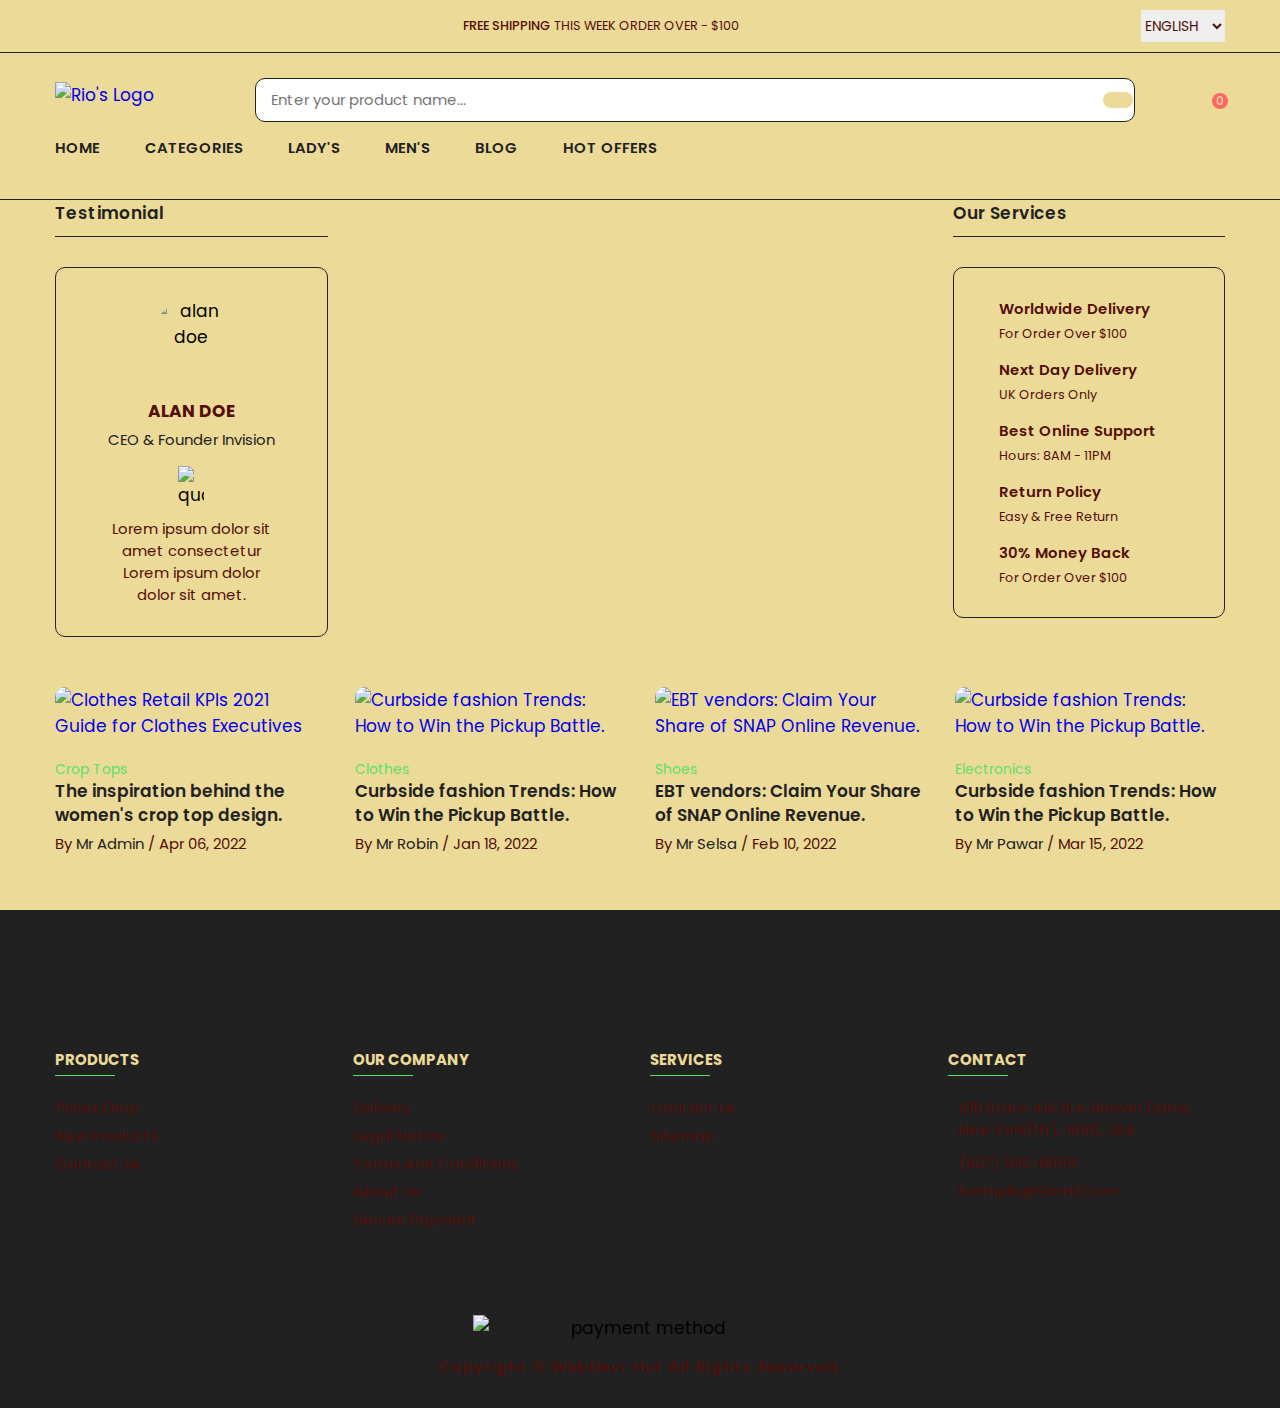
==== commit 8f8910ae: "Update index.html" ====
--- a/index.html
+++ b/index.html
@@ -238,10 +238,22 @@
               <ul class="dropdown-panel-list">
 
                 <li class="menu-title">
-                  <a href="#">Lady's</a>
-                </li>
-
-                <li class="panel-list-item">
+                  <a href="#">Lady's Actin</a>
+                </li>
+                
+                <li class="menu-title">
+                  <a href="#">Shirts</a>
+                </li>
+                
+                <li class="panel-list-item">
+                  <a href="#">Short Sleeve</a>
+                </li>
+                
+                <li class="panel-list-item">
+                  <a href="#">Long Sleeve</a>
+                </li>
+
+                <li class="menu-title">
                   <a href="#">Crop Tops</a>
                 </li>
                 <li class="panel-list-item">
@@ -250,8 +262,12 @@
                 <li class="panel-list-item">
                   <a href="#">Long Sleve</a>
                 </li>
-                <li class="panel-list-item">
+                <li class="menu-item">
                   <a href="#">Biker Shorts</a>
+                </li>
+                
+                <li class="panel-list-item">
+                  <a href="#"></a>
                 </li>
 
                 <li class="panel-list-item">
@@ -265,11 +281,15 @@
               <ul class="dropdown-panel-list">
 
                 <li class="menu-title">
-                  <a href="#">Men's</a>
-                </li>
-
-                <li class="panel-list-item">
-                  <a href="#">Short Sleeve T's</a>
+                  <a href="#">Men's Actin</a>
+                </li>
+                
+                <li class="menu-title">
+                  <a href="#">Shirts</a>
+                </li>
+                
+                <li class="panel-list-item">
+                  <a href="#">Short Sleeve</a>
                 </li>
 
                 <li class="panel-list-item">
@@ -287,6 +307,11 @@
                 <li class="menu-title">
                   <a href="#">Children's</a>
                 </li>
+                
+                <li class="menu-title">
+                  <a href="#">Shirts</a>
+                </li>
+                
                 <li class="panel-list-item">
                   <a href="#">Short Sleeve T's</a>
                 </li>
@@ -574,9 +599,10 @@
           -->
 
           <div class="cta-container">
-
+<!--
             <img src="./assets/images/cta-banner.jpg" alt="summer collection" class="cta-banner">
-
+-->
+            <!--
             <a href="#" class="cta-content">
 
               <p class="discount">25% Discount</p>
@@ -588,7 +614,7 @@
               <button class="cta-btn">Shop now</button>
 
             </a>
-
+-->
           </div>
 
 
--- a/assets/css/style-prefix.css
+++ b/assets/css/style-prefix.css
@@ -28,7 +28,7 @@
   --bittersweet: hsl(0, 100%, 70%);
   --ocean-green: hsl(152, 51%, 52%);
   --davys-gray: hsl(0, 0%, 33%);
-  --cultured: hsl(0, 0%, 93%);
+  --eerie-black: hsl(0, 0%, 13%);
   --tan-gold: hsl(47, 69%, 76%);
   --onyx: hsl(0, 0%, 13%);
 
@@ -121,7 +121,7 @@
 
 input::placeholder { font: inherit; }
 
-body { background: var(--white); }
+body { background: var(--tan-gold); }
 
 /**
  * scrollbar style
@@ -130,13 +130,13 @@
 body::-webkit-scrollbar { width: 15px; }
 
 body::-webkit-scrollbar-track {
-  background: var(--white);
-  border-left: 1px solid var(--cultured);
+  background: var(--tan-gold);
+  border-left: 1px solid var(--eerie-black);
 }
 
 body::-webkit-scrollbar-thumb {
   background: hsl(0, 0%, 80%);
-  border: 3px solid var(--white);
+  border: 3px solid var(--tan-gold);
   -webkit-border-radius: 10px;
           border-radius: 10px;
 }
@@ -162,7 +162,7 @@
 
 .has-scrollbar::-webkit-scrollbar-thumb {
   background: transparent;
-  border: 3px solid var(--white);
+  border: 3px solid var(--tan-gold);
   -webkit-border-radius: 20px;
           border-radius: 20px;
 }
@@ -178,7 +178,7 @@
   letter-spacing: 0.4px;
   text-transform: capitalize;
   padding-bottom: 10px;
-  border-bottom: 1px solid var(--cultured);
+  border-bottom: 1px solid var(--eerie-black);
   margin-bottom: 30px;
 }
 
@@ -296,7 +296,7 @@
   position: relative;
   max-width: 350px;
   margin: 20px;
-  background: var(--white);
+  background: var(--tan-gold);
   -webkit-border-radius: var(--border-radius-md);
           border-radius: var(--border-radius-md);
   overflow: hidden;
@@ -324,7 +324,7 @@
   top: 15px;
   right: 15px;
   background: var(--salmon-pink);
-  color: var(--white);
+  color: var(--tan-gold);
   font-size: 16px;
   padding: 5px;
   -webkit-border-radius: var(--border-radius-sm);
@@ -360,13 +360,13 @@
   padding: 8px 16px;
   -webkit-border-radius: var(--border-radius-sm);
           border-radius: var(--border-radius-sm);
-  border: 1px solid var(--cultured);
+  border: 1px solid var(--eerie-black);
   margin-bottom: 16px;
 }
 
 .btn-newsletter {
   background: var(--eerie-black);
-  color: var(--white);
+  color: var(--tan-gold);
   font-size: var(--fs-7);
   font-weight: var(--weight-600);
   text-transform: uppercase;
@@ -394,7 +394,7 @@
   bottom: 80px;
   left: 20px;
   right: 20px;
-  background: var(--white);
+  background: var(--tan-gold);
   max-width: 300px;
   display: -webkit-box;
   display: -webkit-flex;
@@ -469,7 +469,7 @@
   position: absolute;
   top: 10px;
   right: 10px;
-  color: var(--sonic-silver);
+  color: var(--burgundy);
 }
 
 .toast-close-btn ion-icon { --ionicon-stroke-width: 50px; }
@@ -477,7 +477,7 @@
 .toast-banner {
   width: 70px;
   height: 70px;
-  border: 1px solid var(--cultured);
+  border: 1px solid var(--eerie-black);
   -webkit-border-radius: var(--border-radius-sm);
           border-radius: var(--border-radius-sm);
 }
@@ -499,7 +499,7 @@
 
 .toast-message {
   font-size: var(--fs-10);
-  color: var(--sonic-silver);
+  color: var(--burgundy);
   margin-bottom: 8px;
 }
 
@@ -511,7 +511,7 @@
 
 .toast-meta {
   font-size: var(--fs-10);
-  color: var(--sonic-silver);
+  color: var(--burgundy);
 }
 
 
@@ -528,7 +528,7 @@
 
 .header-main {
   padding: 20px 0;
-  border-bottom: 1px solid var(--cultured);
+  border-bottom: 1px solid var(--eerie-black);
 }
 
 .header-logo { margin-bottom: 20px; }
@@ -542,7 +542,7 @@
   color: var(--onyx);
   padding: 10px 15px;
   padding-right: 50px;
-  border: 1px solid var(--cultured);
+  border: 1px solid var(--eerie-black);
   -webkit-border-radius: var(--border-radius-md);
           border-radius: var(--border-radius-md);
 }
@@ -550,7 +550,7 @@
 .search-field::-webkit-search-cancel-button { display: none; }
 
 .search-btn {
-  background: var(--white);
+  background: var(--tan-gold);
   position: absolute;
   top: 50%;
   right: 2px;
@@ -570,7 +570,7 @@
 .search-btn:hover { color: var(--salmon-pink); }
 
 .mobile-bottom-navigation {
-  background: var(--white);
+  background: var(--tan-gold);
   position: fixed;
   bottom: 0;
   left: 50%;
@@ -606,7 +606,7 @@
 
 .mobile-bottom-navigation .count {
   background: var(--bittersweet);
-  color: var(--white);
+  color: var(--tan-gold);
   position: absolute;
   top: 0;
   right: 0;
@@ -619,7 +619,7 @@
 }
 
 .mobile-navigation-menu {
-  background: var(--white);
+  background: var(--tan-gold);
   position: fixed;
   top: 0;
   left: -100%;
@@ -659,7 +659,7 @@
   -webkit-align-items: center;
       -ms-flex-align: center;
           align-items: center;
-  border-bottom: 2px solid var(--cultured);
+  border-bottom: 2px solid var(--eerie-black);
 }
 
 .menu-top .menu-title {
@@ -693,7 +693,7 @@
           align-items: center;
 }
 
-.mobile-menu-category-list .menu-category { border-bottom: 1px solid var(--cultured); }
+.mobile-menu-category-list .menu-category { border-bottom: 1px solid var(--eerie-black); }
 
 .mobile-menu-category-list .menu-title {
   color: var(--onyx);
@@ -720,7 +720,7 @@
 .submenu-title {
   padding: 6px 0;
   font-size: var(--fs-6);
-  color: var(--sonic-silver);
+  color: var(--burgundy);
   font-weight: var(--weight-300);
 }
 
@@ -754,7 +754,7 @@
 .accordion-menu.active .caret-back { -webkit-transform: rotate(-0.25turn); -ms-transform: rotate(-0.25turn); transform: rotate(-0.25turn); }
 
 .menu-bottom .submenu-category-list {
-  border: 1px solid var(--cultured);
+  border: 1px solid var(--eerie-black);
   -webkit-border-radius: var(--border-radius-md);
           border-radius: var(--border-radius-md);
   padding: 0 15px;
@@ -763,7 +763,7 @@
           box-shadow: 0 0 10px hsla(0, 0%, 0%, 0.05);
 }
 
-.menu-bottom .submenu-category:not(:last-child) { border-bottom: 1px solid var(--cultured); }
+.menu-bottom .submenu-category:not(:last-child) { border-bottom: 1px solid var(--eerie-black); }
 
 .menu-social-container {
   display: -webkit-box;
@@ -782,7 +782,8 @@
 }
 
 .menu-social-container .social-link {
-  background: var(--cultured);
+  background: var(--eerie-black
+  );
   color: var(--eerie-black);
   font-size: 20px;
   padding: 10px;
@@ -871,7 +872,7 @@
 
 .banner-btn {
   background: var(--salmon-pink);
-  color: var(--white);
+  color: var(--tan-gold);
   width: -webkit-max-content;
   width: -moz-max-content;
   width: max-content;
@@ -927,14 +928,14 @@
           align-items: center;
   gap: 10px;
   padding: 15px;
-  border: 1px solid var(--cultured);
+  border: 1px solid var(--eerie-black);
   -webkit-border-radius: var(--border-radius-md);
           border-radius: var(--border-radius-md);
   scroll-snap-align: start;
 }
 
 .category-img-box {
-  background: var(--cultured);
+  background: var(--eerie-black);
   border: 1px solid hsl(0, 0%, 80%);
   padding: 10px;
   -webkit-border-radius: var(--border-radius-sm);
@@ -967,7 +968,7 @@
 }
 
 .category-item-amount {
-  color: var(--sonic-silver);
+  color: var(--burgundy);
   font-size: var(--fs-11);
 }
 
@@ -987,7 +988,7 @@
 \*-----------------------------------*/
 
 .sidebar {
-  background: var(--white);
+  background: var(--tan-gold);
   position: fixed;
   top: 0;
   left: -100%;
@@ -1013,7 +1014,7 @@
 .sidebar-category {
   margin-bottom: 15px;
   padding-bottom: 15px;
-  border-bottom: 1px solid var(--cultured);
+  border-bottom: 1px solid var(--eerie-black);
 }
 
 .sidebar-top {
@@ -1079,18 +1080,18 @@
 
 .sidebar .menu-title {
   font-size: var(--fs-5);
-  color: var(--sonic-silver);
+  color: var(--burgundy);
   font-weight: var(--weight-500);
 }
 
 .sidebar-accordion-menu ion-icon {
-  color: var(--sonic-silver);
+  color: var(--burgundy);
   font-size: 14px;
   --ionicon-stroke-width: 70px;
 }
 
 .sidebar-submenu-category-list {
-  border-top: 1px solid var(--cultured);
+  border-top: 1px solid var(--eerie-black);
   max-height: 0;
   overflow: hidden;
   visibility: hidden;
@@ -1118,7 +1119,7 @@
   -webkit-align-items: center;
       -ms-flex-align: center;
           align-items: center;
-  color: var(--sonic-silver);
+  color: var(--burgundy);
   font-size: var(--fs-7);
   padding: 2px 0;
 }
@@ -1199,7 +1200,7 @@
 }
 
 .sidebar .price-box del {
-  color: var(--sonic-silver);
+  color: var(--burgundy);
   font-size: 13px;
 }
 
@@ -1257,7 +1258,7 @@
       -ms-flex-align: center;
           align-items: center;
   gap: 15px;
-  border: 1px solid var(--cultured);
+  border: 1px solid var(--eerie-black);
   padding: 15px;
   -webkit-border-radius: var(--border-radius-md);
           border-radius: var(--border-radius-md);
@@ -1311,7 +1312,7 @@
 
 .product-minimal .price-box del {
   font-size: var(--fs-9);
-  color: var(--sonic-silver);
+  color: var(--burgundy);
 }
 
 
@@ -1344,7 +1345,7 @@
 .product-featured .showcase-container {
   min-width: 100%;
   padding: 30px;
-  border: 1px solid var(--cultured);
+  border: 1px solid var(--eerie-black);
   -webkit-border-radius: var(--border-radius-md);
           border-radius: var(--border-radius-md);
   scroll-snap-align: start;
@@ -1385,7 +1386,7 @@
 }
 
 .product-featured .showcase-desc {
-  color: var(--sonic-silver);
+  color: var(--burgundy);
   font-size: var(--fs-7);
   font-weight: var(--weight-300);
   margin-bottom: 10px;
@@ -1407,14 +1408,14 @@
 }
 
 .product-featured del {
-  color: var(--sonic-silver);
+  color: var(--burgundy);
   font-weight: var(--weight-300);
 }
 
 .product-featured .add-cart-btn {
   background: var(--salmon-pink);
   padding: 8px 15px;
-  color: var(--white);
+  color: var(--tan-gold);
   font-weight: var(--fs-9);
   font-weight: var(--weight-700);
   text-transform: uppercase;
@@ -1428,7 +1429,7 @@
 
 .product-featured .add-cart-btn:hover {
   background: var(--eerie-black);
-  color: var(--white);
+  color: var(--tan-gold);
 }
 
 .product-featured .showcase-status { margin-bottom: 15px; }
@@ -1454,7 +1455,7 @@
 }
 
 .product-featured .showcase-status-bar {
-  background: var(--cultured);
+  background: var(--eerie-black);
   position: relative;
   height: 10px;
   -webkit-border-radius: 5px;
@@ -1491,7 +1492,7 @@
 
 .product-featured .countdown-content {
   padding: 5px;
-  background: var(--cultured);
+  background: var(--eerie-black);
   -webkit-border-radius: var(--border-radius-md);
           border-radius: var(--border-radius-md);
   text-align: center;
@@ -1528,7 +1529,7 @@
 }
 
 .product-grid .showcase {
-  border: 1px solid var(--cultured);
+  border: 1px solid var(--eerie-black);
   -webkit-border-radius: var(--border-radius-md);
           border-radius: var(--border-radius-md);
   overflow: hidden;
@@ -1577,7 +1578,7 @@
   background: var(--ocean-green);
   font-size: var(--fs-8);
   font-weight: var(--weight-500);
-  color: var(--white);
+  color: var(--tan-gold);
   padding: 0 8px;
   -webkit-border-radius: var(--border-radius-sm);
           border-radius: var(--border-radius-sm);
@@ -1616,10 +1617,10 @@
 .product-grid .showcase:hover .showcase-actions { -webkit-transform: translateX(0); -ms-transform: translateX(0); transform: translateX(0); }
 
 .product-grid .btn-action {
-  background: var(--white);
-  color: var(--sonic-silver);
+  background: var(--tan-gold);
+  color: var(--burgundy);
   margin-bottom: 5px;
-  border: 1px solid var(--cultured);
+  border: 1px solid var(--eerie-black);
   padding: 5px;
   -webkit-border-radius: var(--border-radius-sm);
           border-radius: var(--border-radius-sm);
@@ -1630,7 +1631,7 @@
 
 .product-grid .btn-action:hover {
   background: var(--eerie-black);
-  color: var(--white);
+  color: var(--tan-gold);
   border-color: var(--eerie-black);
 }
 
@@ -1645,7 +1646,7 @@
 }
 
 .product-grid .showcase-title {
-  color: var(--sonic-silver);
+  color: var(--burgundy);
   font-size: var(--fs-8);
   font-weight: var(--weight-300);
   text-transform: capitalize;
@@ -1680,7 +1681,7 @@
 
 .product-grid .price { font-weight: var(--weight-700); }
 
-.product-grid del { color: var(--sonic-silver); }
+.product-grid del { color: var(--burgundy); }
 
 
 
@@ -1694,7 +1695,7 @@
 
 .testimonial-card {
   padding: 30px 20px;
-  border: 1px solid var(--cultured);
+  border: 1px solid var(--eerie-black);
   -webkit-border-radius: var(--border-radius-md);
           border-radius: var(--border-radius-md);
   text-align: center;
@@ -1711,7 +1712,7 @@
 .testimonial-name {
   font-weight: var(--weight-700);
   text-transform: uppercase;
-  color: var(--sonic-silver);
+  color: var(--burgundy);
   margin-bottom: 5px;
 }
 
@@ -1729,7 +1730,7 @@
 .testimonial-desc {
   max-width: 70%;
   margin: auto;
-  color: var(--sonic-silver);
+  color: var(--burgundy);
   font-size: var(--fs-7);
 }
 
@@ -1776,7 +1777,7 @@
 
 .cta-content .discount {
   background: var(--eerie-black);
-  color: var(--white);
+  color: var(--tan-gold);
   font-size: var(--fs-11);
   font-weight: var(--weight-600);
   text-transform: uppercase;
@@ -1798,14 +1799,14 @@
 }
 
 .cta-text {
-  color: var(--sonic-silver);
+  color: var(--burgundy);
   font-size: var(--fs-7);
   margin-bottom: 5px;
 }
 
 .cta-btn {
   font-size: var(--fs-9);
-  color: var(--sonic-silver);
+  color: var(--burgundy);
   text-transform: uppercase;
   font-weight: var(--weight-700);
   margin: auto;
@@ -1837,7 +1838,7 @@
           flex-wrap: wrap;
   gap: 30px;
   padding: 30px 15px;
-  border: 1px solid var(--cultured);
+  border: 1px solid var(--eerie-black);
   -webkit-border-radius: var(--border-radius-md);
           border-radius: var(--border-radius-md);
 }
@@ -1868,7 +1869,7 @@
 .service-item:hover .service-icon { color: var(--eerie-black); }
 
 .service-title {
-  color: var(--sonic-silver);
+  color: var(--burgundy);
   font-size: var(--fs-7);
   font-weight: var(--weight-600);
   text-transform: capitalize;
@@ -1876,7 +1877,7 @@
 }
 
 .service-desc {
-  color: var(--sonic-silver);
+  color: var(--burgundy);
   font-size: var(--fs-9);
 }
 
@@ -1941,7 +1942,7 @@
 .blog-title:hover { color: var(--salmon-pink); }
 
 .blog-meta {
-  color: var(--sonic-silver);
+  color: var(--burgundy);
   font-size: var(--fs-7);
 }
 
@@ -2009,7 +2010,7 @@
 
 .footer-category-link {
   position: relative;
-  color: var(--sonic-silver);
+  color: var(--burgundy);
   font-size: var(--fs-7);
   text-transform: capitalize;
   -webkit-transition: var(--transition-timing);
@@ -2024,7 +2025,7 @@
   content: '';
   top: 3px;
   right: -10px;
-  background: var(--sonic-silver);
+  background: var(--burgundy);
   width: 1px;
   height: 15px;
 }
@@ -2044,7 +2045,7 @@
 
 .footer-nav .nav-title {
   position: relative;
-  color: var(--white);
+  color: var(--tan-gold);
   font-size: var(--fs-7);
   text-transform: uppercase;
   margin-bottom: 15px;
@@ -2068,7 +2069,7 @@
   width: -webkit-max-content;
   width: -moz-max-content;
   width: max-content;
-  color: var(--sonic-silver);
+  color: var(--burgundy);
   font-size: var(--fs-7);
   text-transform: capitalize;
   -webkit-transition: var(--transition-timing);
@@ -2096,7 +2097,7 @@
 }
 
 .footer-nav-item .icon-box {
-  color: var(--sonic-silver);
+  color: var(--burgundy);
   font-size: 25px;
 }
 
@@ -2133,7 +2134,7 @@
 }
 
 .copyright {
-  color: var(--sonic-silver);
+  color: var(--burgundy);
   font-size: var(--fs-8);
   font-weight: var(--weight-500);
   text-transform: capitalize;
@@ -2183,14 +2184,14 @@
   .header-top {
     display: block;
     padding: 10px 0;
-    border-bottom: 1px solid var(--cultured);
+    border-bottom: 1px solid var(--eerie-black);
   }
 
   .header-social-container,
   .header-top-actions { display: none; }
 
   .header-alert-news {
-    color: var(--sonic-silver);
+    color: var(--burgundy);
     font-size: var(--fs-9);
     text-transform: uppercase;
   }
@@ -2228,7 +2229,7 @@
 
   .banner-text {
     display: block;
-    color: var(--sonic-silver);
+    color: var(--burgundy);
     font-size: var(--fs-7);
     font-weight: var(--weight-500);
     margin-bottom: 10px;
@@ -2329,7 +2330,7 @@
     min-width: 80px;
     padding: 5px 0;
     font: inherit;
-    color: var(--sonic-silver);
+    color: var(--burgundy);
     font-size: var(--fs-8);
     text-transform: uppercase;
     cursor: pointer;
@@ -2657,7 +2658,7 @@
     background: hsl(0, 0%, 95%);
     -webkit-border-radius: var(--border-radius-sm);
             border-radius: var(--border-radius-sm);
-    color: var(--sonic-silver);
+    color: var(--burgundy);
     -webkit-transition: var(--transition-timing);
     -o-transition: var(--transition-timing);
     transition: var(--transition-timing);
@@ -2665,7 +2666,7 @@
 
   .header-social-container .social-link:hover {
     background: var(--salmon-pink);
-    color: var(--white);
+    color: var(--tan-gold);
   }
 
   .header-user-actions {
@@ -2692,7 +2693,7 @@
     top: -2px;
     right: -3px;
     background: var(--bittersweet);
-    color: var(--white);
+    color: var(--tan-gold);
     font-size: 12px;
     font-weight: var(--weight-500);
     line-height: 1;
@@ -2761,7 +2762,7 @@
     position: absolute;
     top: 100%;
     left: 0;
-    background: var(--white);
+    background: var(--tan-gold);
     width: 100%;
     display: -ms-grid;
     display: grid;
@@ -2769,7 +2770,7 @@
     grid-template-columns: repeat(4, 1fr);
     gap: 30px;
     padding: 30px;
-    border: 1px solid var(--cultured);
+    border: 1px solid var(--eerie-black);
     -webkit-box-shadow: 0 3px 5px hsla(0, 0%, 0%, 0.1);
             box-shadow: 0 3px 5px hsla(0, 0%, 0%, 0.1);
     -webkit-border-radius: var(--border-radius-md);
@@ -2800,12 +2801,12 @@
     font-size: var(--fs-7);
     font-weight: var(--weight-600);
     padding-bottom: 10px;
-    border-bottom: 1px solid var(--cultured);
+    border-bottom: 1px solid var(--eerie-black);
     margin-bottom: 10px;
   }
 
   .panel-list-item a {
-    color: var(--sonic-silver);
+    color: var(--burgundy);
     font-size: var(--fs-7);
     text-transform: capitalize;
     -webkit-transition: var(--transition-timing);
@@ -2831,11 +2832,11 @@
     top: 100%;
     left: 0;
     width: 200px;
-    background: var(--white);
+    background: var(--tan-gold);
     padding: 20px 0;
     -webkit-border-radius: var(--border-radius-md);
             border-radius: var(--border-radius-md);
-    border: 1px solid var(--cultured);
+    border: 1px solid var(--eerie-black);
     -webkit-box-shadow: 0 3px 5px hsla(0, 0%, 0%, 0.1);
             box-shadow: 0 3px 5px hsla(0, 0%, 0%, 0.1);
     -webkit-transform: translateY(50px);
@@ -2860,7 +2861,7 @@
   }
 
   .dropdown-list .dropdown-item a {
-    color: var(--sonic-silver);
+    color: var(--burgundy);
     font-size: var(--fs-7);
     text-transform: capitalize;
     padding: 4px 20px;
@@ -2946,7 +2947,7 @@
   .sidebar-category {
     padding: 20px;
     margin-bottom: 30px;
-    border: 1px solid var(--cultured);
+    border: 1px solid var(--eerie-black);
     -webkit-border-radius: var(--border-radius-md);
             border-radius: var(--border-radius-md);
   }
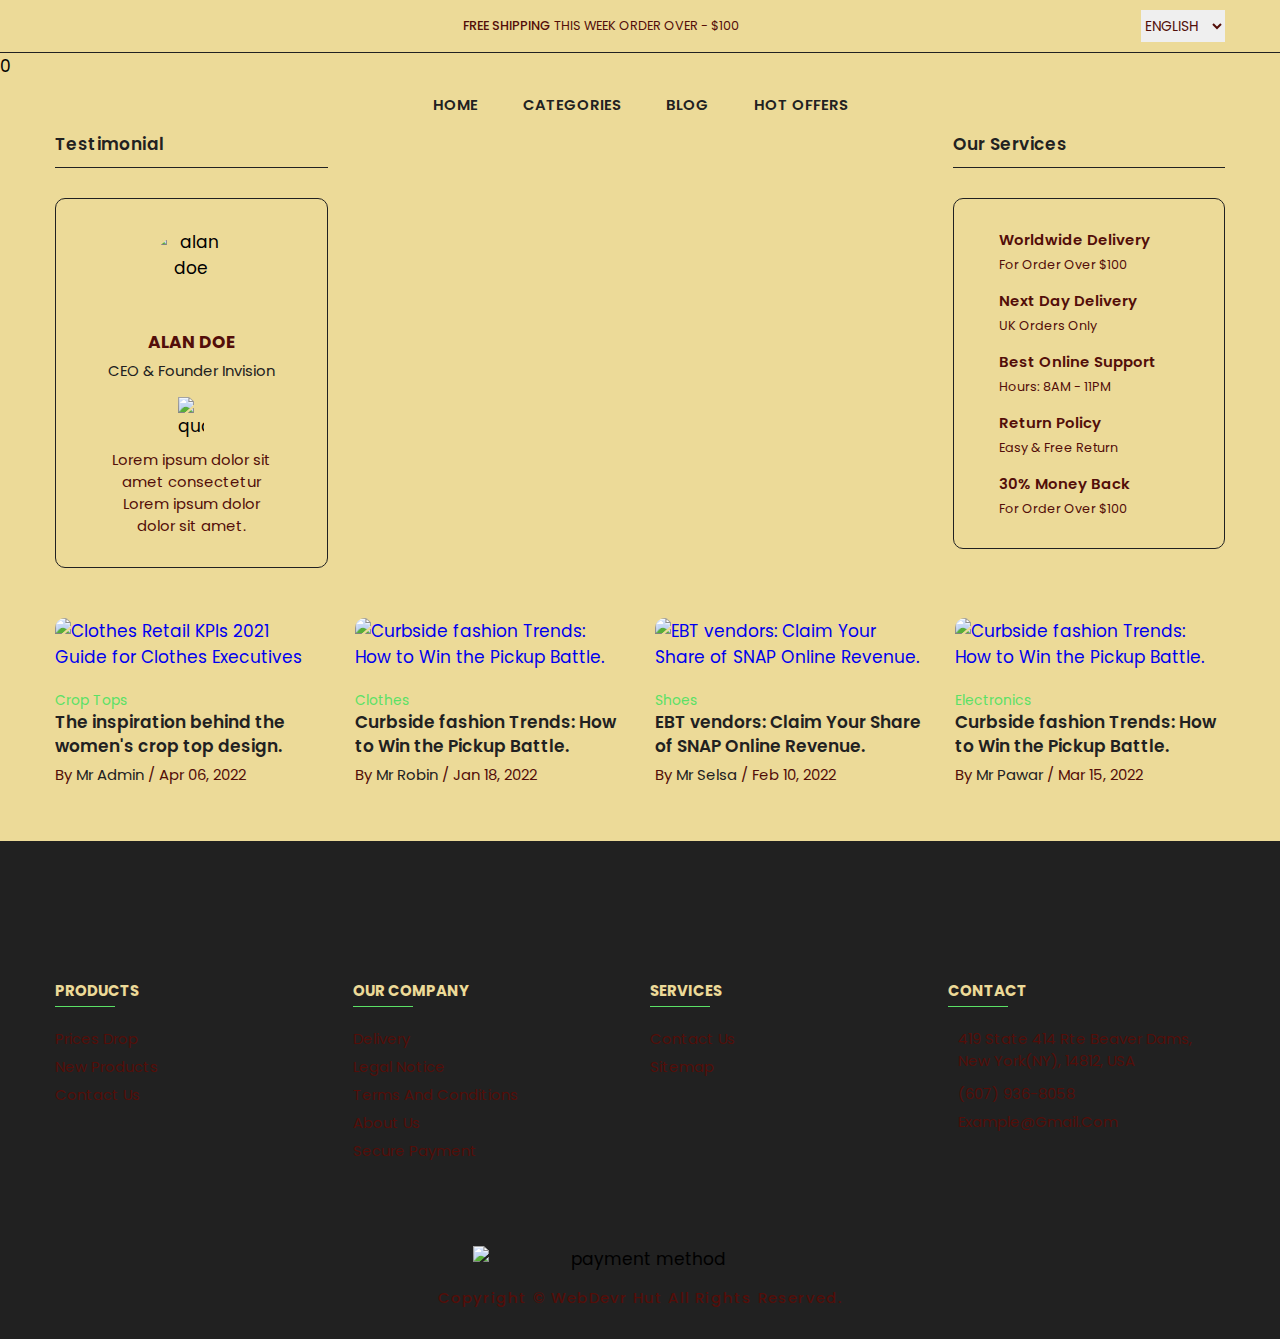
==== commit f0ad7890: "Update index.html" ====
--- a/index.html
+++ b/index.html
@@ -163,7 +163,7 @@
       </div>
 
     </div>
-
+<!--
     <div class="header-main">
 
       <div class="container">
@@ -183,7 +183,7 @@
         </div>
 
         <div class="header-user-actions">
-
+-->
           
 
          
@@ -225,14 +225,14 @@
                 <li class="panel-list-item">
                   <a href="#">Children's</a>
                 </li>
-
+<!--
                 <li class="panel-list-item">
                   <a href="#">
                     <img src="./assets/images/short-sleeve-banner-1.jpg" alt="Women" width="125"
                       height="61">
                   </a>
                 </li>
-
+-->
               </ul>
 
               <ul class="dropdown-panel-list">
@@ -269,13 +269,13 @@
                 <li class="panel-list-item">
                   <a href="#"></a>
                 </li>
-
+<!--
                 <li class="panel-list-item">
                   <a href="#">
                     <img src="./assets/images/womens-banner.jpg" alt="Lady's Actin" width="250" height="119">
                   </a>
                 </li>
-
+-->
               </ul>
 
               <ul class="dropdown-panel-list">
@@ -295,13 +295,13 @@
                 <li class="panel-list-item">
                   <a href="#">Long Sleeve</a>
                 </li>
-
+<!--
                 <li class="panel-list-item">
                   <a href="#">
                     <img src="./assets/images/mens-banner.jpg" alt="Men's Actin" width="250" height="119">
                   </a>
                 </li>
-
+-->
               </ul>
               <ul class="dropdown-panel-list">
                 <li class="menu-title">
@@ -313,7 +313,7 @@
                 </li>
                 
                 <li class="panel-list-item">
-                  <a href="#">Short Sleeve T's</a>
+                  <a href="#">Short Sleeve</a>
                 </li>
                 <li class="panel-list-item">
                   <a href="#">Long Sleeve</a>
@@ -323,59 +323,9 @@
             </div>
           </li>
 
-          <li class="menu-category">
-            <a href="#" class="menu-title">Lady's</a>
-
-           <ul class="dropdown-list">
-
-              <li class="dropdown-item">
-                <a href="#">Crop Tops</a>
-              </li>
-              
-            <ul class="dropdown-panel-list">
-
-              <li class="dropdown-item">
-                <a href="#">Short Sleeve Ts</a>
-              </li>
-              
-              <li class="dropdown-item">
-                <a href="#">Long Sleeve</a>
-              </li>
-              
-            </ul>
-              
-              <li class="dropdown-item">
-                <a href="#">Ts</a>
-              </li>
-            <ul class="dropdown-panel-list">
-              
-              <li class="dropdown-item">
-                <a href="#">Short Sleeve Ts</a>
-              </li>
-              
-              <li class="dropdown-item">
-                <a href="#">Long Sleeve</a>
-              </li>
-            </ul>
-           </ul>
-          </li>
-
-          <li class="menu-category">
-            <a href="#" class="menu-title">Men's</a>
-
-            <ul class="dropdown-list">
-
-              <li class="dropdown-item">
-                <a href="#">Long Sleeve</a>
-              </li>
-
-              <li class="dropdown-item">
-                <a href="#">Short Sleeve</a>
-              </li>
-
-            </ul>
-          </li>
-
+
+
+        
           <li class="menu-category">
             <a href="#" class="menu-title">Blog</a>
           </li>
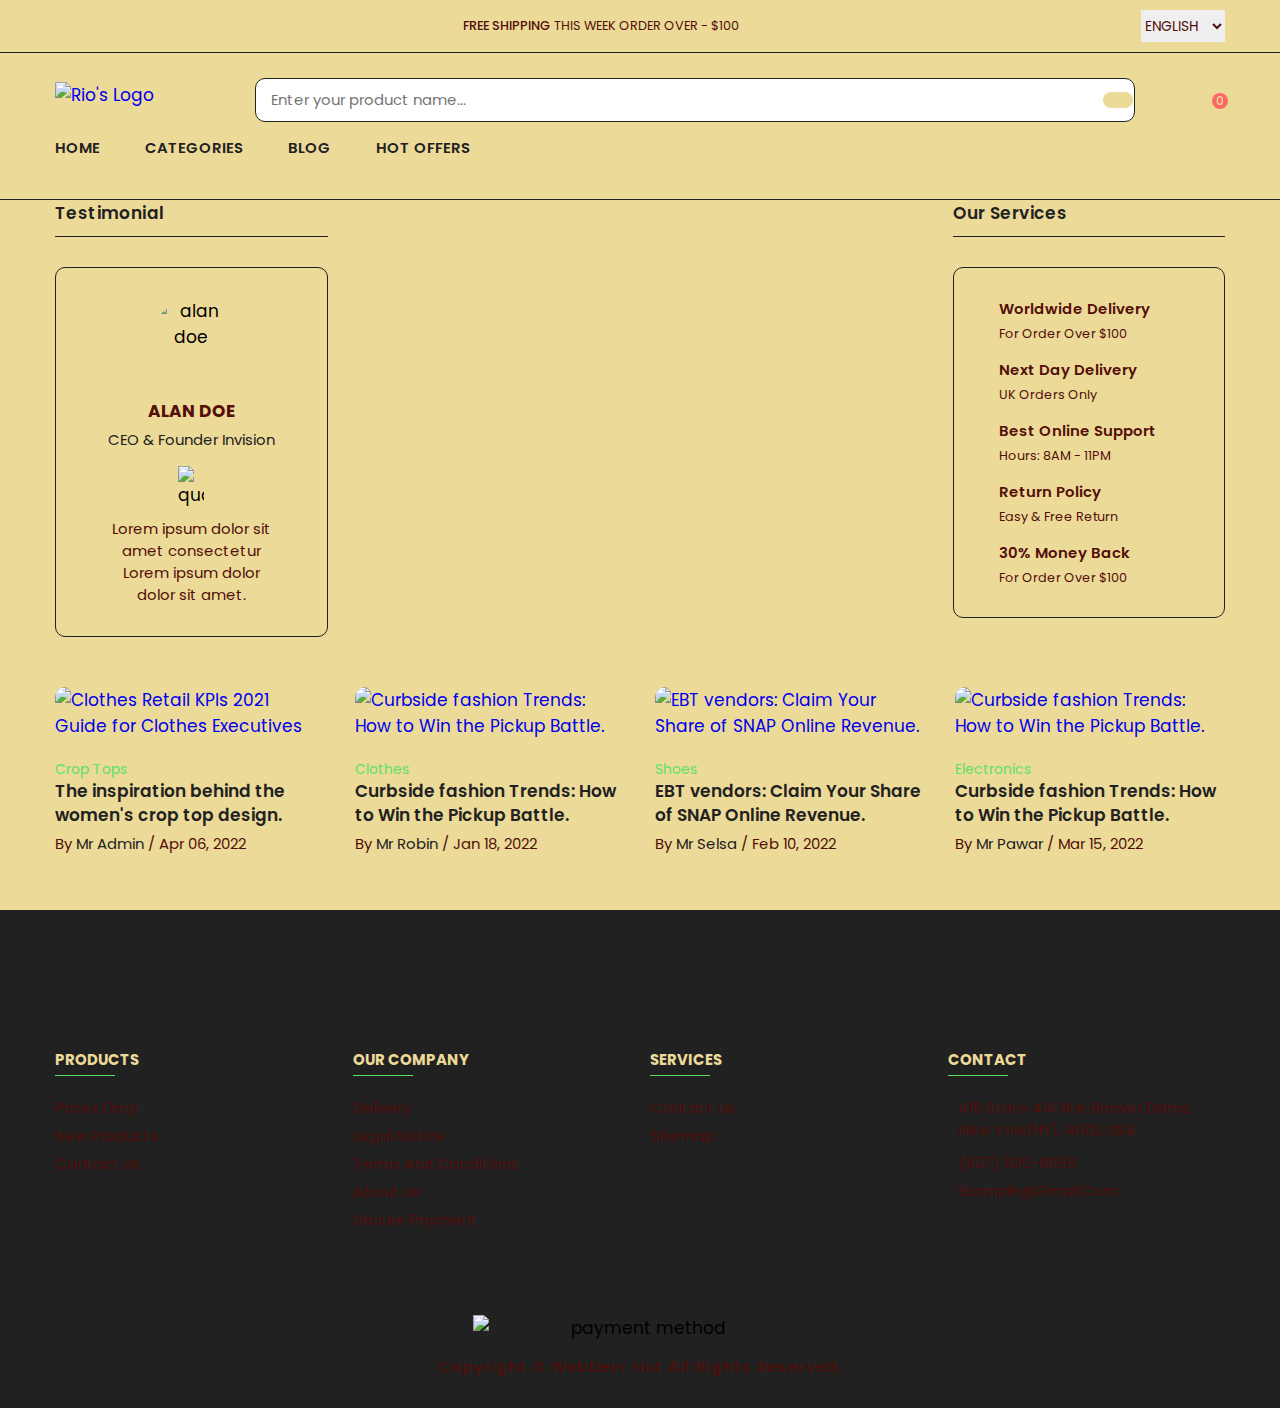
==== commit 86375fdc: "Update index.html" ====
--- a/index.html
+++ b/index.html
@@ -163,7 +163,7 @@
       </div>
 
     </div>
-<!--
+
     <div class="header-main">
 
       <div class="container">
@@ -183,7 +183,7 @@
         </div>
 
         <div class="header-user-actions">
--->
+
           
 
          
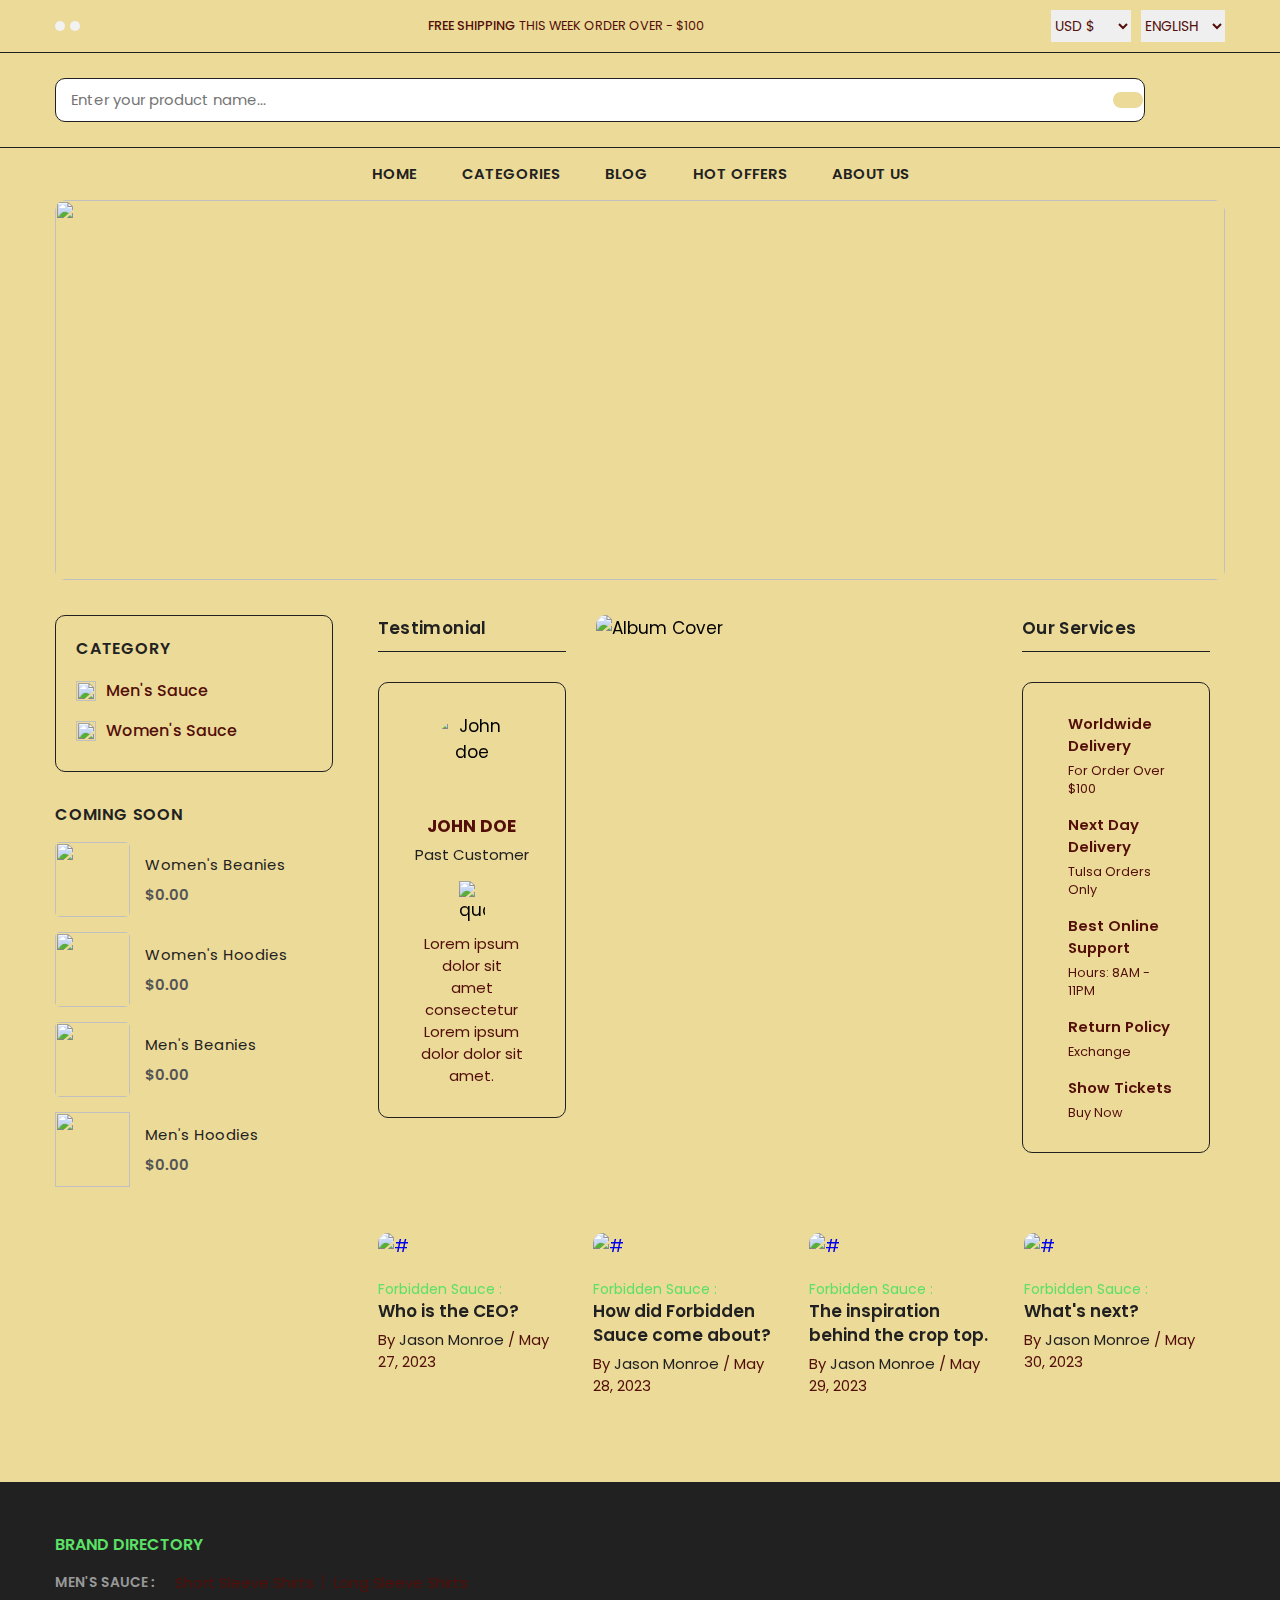
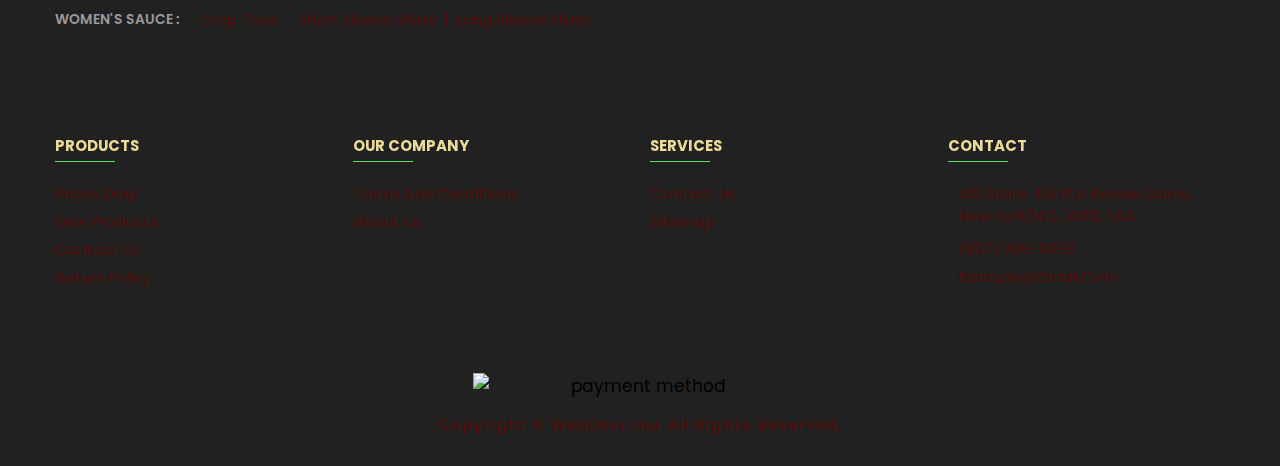
==== commit a29d798d: "Update index.html" ====
--- a/index.html
+++ b/index.html
@@ -5,12 +5,12 @@
   <meta charset="UTF-8">
   <meta http-equiv="X-UA-Compatible" content="IE=edge">
   <meta name="viewport" content="width=device-width, initial-scale=1.0">
-  <title>Bad Actin</title>
+  <title>Forbidden Sauce</title>
 
   <!--
     - favicon
   -->
-  <link rel="shortcut icon" href="#" type="image/x-icon">
+  <link rel="shortcut icon" href="assets/images/logo/logo.jpg" type="image/x-icon">
 
   <!--
     - custom css link
@@ -35,7 +35,7 @@
   <!--
     - MODAL
   -->
-<!--
+
   <div class="modal" data-modal>
 
     <div class="modal-close-overlay" data-modal-overlay></div>
@@ -45,26 +45,30 @@
       <button class="modal-close-btn" data-modal-close>
         <ion-icon name="close-outline"></ion-icon>
       </button>
-
-      
-
+<!--
+      <div class="newsletter-img">
+        <img src="./assets/images/newsletter.png" alt="subscribe newsletter" width="400" height="400">
+      </div>
+-->
       <div class="newsletter">
 
         <form action="#">
 
           <div class="newsletter-header">
-
-            <h3 class="newsletter-title"></h3>
-
+<!--
+            <h3 class="newsletter-title">Subscribe Newsletter.</h3>
+-->
             <p class="newsletter-desc">
-              Subscribe to <b>Bad Actin</b> to get latest products and discount update.
+              Subscribe To <b>My Youtube Channel</b>.
             </p>
 
           </div>
-
+<!--
           <input type="email" name="email" class="email-field" placeholder="Email Address" required>
-
-          <button type="submit" class="btn-newsletter">Subscribe</button>
+-->
+         <a href = "https://www.youtube.com/@mikedadon8393" >
+          <button type="button" class="btn-newsletter">Subscribe</button>
+         </a>
 
         </form>
 
@@ -75,7 +79,7 @@
   </div>
 
 
--->
+
 
 
   <!--
@@ -89,17 +93,17 @@
     </button>
 
     <div class="toast-banner">
-      <img src="" alt="" width="80" height="70">
+      <img src="#" alt="" width="80" height="70">
     </div>
 
     <div class="toast-detail">
 
       <p class="toast-message">
-        Someone in new just bought
+        Someone new just bought
       </p>
 
       <p class="toast-title">
-        
+        Crop Top
       </p>
 
       <p class="toast-meta">
@@ -127,17 +131,29 @@
         <ul class="header-social-container">
 
           <li>
-            <a href="https://www.facebook.com/Rio.bad.ass?mibextid=ZbWKwL">
+            <a href="https://www.facebook.com/michael.deffebaugh.10" class="social-link">
               <ion-icon name="logo-facebook"></ion-icon>
             </a>
           </li>
-
+<!--
           <li>
-            <a href="https://instagram.com/rio_joness?igshid=NTc4MTIwNjQ2YQ==">
+            <a href="#" class="social-link">
+              <ion-icon name="logo-twitter"></ion-icon>
+            </a>
+          </li>
+-->
+          <li>
+            <a href="https://www.instagram.com/itsmikedadon/" class="social-link">
               <ion-icon name="logo-instagram"></ion-icon>
             </a>
           </li>
-
+<!--
+          <li>
+            <a href="#" class="social-link">
+              <ion-icon name="logo-linkedin"></ion-icon>
+            </a>
+          </li>
+-->
         </ul>
 
         <div class="header-alert-news">
@@ -149,6 +165,12 @@
 
         <div class="header-top-actions">
 
+          <select name="currency">
+
+            <option value="usd">USD &dollar;</option>
+            <option value="eur">EUR &euro;</option>
+
+          </select>
 
           <select name="language">
 
@@ -167,11 +189,11 @@
     <div class="header-main">
 
       <div class="container">
-
+<!--
         <a href="#" class="header-logo">
-          <img src="./assets/images/logo/logo.svg" alt="Rio's Logo" width="120" height="36">
+          <img src="./assets/images/logo/logo.svg" alt="Anon's logo" width="120" height="36">
         </a>
-
+-->
         <div class="header-search-container">
 
           <input type="search" name="search" class="search-field" placeholder="Enter your product name...">
@@ -183,15 +205,24 @@
         </div>
 
         <div class="header-user-actions">
-
-          
-
-         
-
+<!--
+          <button class="action-btn">
+            <ion-icon name="person-outline"></ion-icon>
+          </button>
+
+          <button class="action-btn">
+            <ion-icon name="heart-outline"></ion-icon>
+            <span class="count">0</span>
+          </button>
+
+        <a href = "shoppingCart.html">
           <button class="action-btn">
             <ion-icon name="bag-handle-outline"></ion-icon>
             <span class="count">0</span>
           </button>
+        </a>
+-->
+        </div>
 
       </div>
 
@@ -204,7 +235,7 @@
         <ul class="desktop-menu-category-list">
 
           <li class="menu-category">
-            <a href="#" class="menu-title">Home</a>
+            <a href="index.html" class="menu-title">Home</a>
           </li>
 
           <li class="menu-category">
@@ -214,22 +245,34 @@
 
               <ul class="dropdown-panel-list">
 
+                <li class="menu-title">
+                  <a href="">Men's Sauce</a>
+                </li>
+
+                <li class="menu-title">
+                  <a href="">Shirts</a>
+                </li>
+
                 <li class="panel-list-item">
-                  <a href="#">Lady's</a>
+                  <a href="pC1.html">Short Sleeve</a>
                 </li>
 
                 <li class="panel-list-item">
-                  <a href="#">Men's</a>
+                  <a href="pC2.html">Long Sleeve</a>
                 </li>
-
+<!--
                 <li class="panel-list-item">
-                  <a href="#">Children's</a>
+                  <a href="#">Tablet</a>
                 </li>
-<!--
+
+                <li class="panel-list-item">
+                  <a href="#">Headphone</a>
+                </li>
+
                 <li class="panel-list-item">
                   <a href="#">
-                    <img src="./assets/images/short-sleeve-banner-1.jpg" alt="Women" width="125"
-                      height="61">
+                    <img src="./assets/images/electronics-banner-1.jpg" alt="headphone collection" width="250"
+                      height="119">
                   </a>
                 </li>
 -->
@@ -238,100 +281,50 @@
               <ul class="dropdown-panel-list">
 
                 <li class="menu-title">
-                  <a href="#">Lady's Actin</a>
+                  <a href="#">Women's Sauce</a>
                 </li>
-                
+
+                <li class="menu-title">
+                  <a href="pC3.html">Crop Tops</a>
+                </li>
+<!--
+                <li class="panel-list-item">
+                  <a href="#">Short Sleeve</a>
+                </li>
+-->
                 <li class="menu-title">
                   <a href="#">Shirts</a>
                 </li>
-                
+
                 <li class="panel-list-item">
-                  <a href="#">Short Sleeve</a>
+                  <a href="pC4.html">Short Sleeve</a>
                 </li>
-                
+
                 <li class="panel-list-item">
-                  <a href="#">Long Sleeve</a>
-                </li>
-
-                <li class="menu-title">
-                  <a href="#">Crop Tops</a>
-                </li>
-                <li class="panel-list-item">
-                  <a href="#">Short Sleeve</a>
-                </li>
-                <li class="panel-list-item">
-                  <a href="#">Long Sleve</a>
-                </li>
-                <li class="menu-item">
-                  <a href="#">Biker Shorts</a>
-                </li>
-                
-                <li class="panel-list-item">
-                  <a href="#"></a>
+                  <a href="pC5.html">Long Sleeve</a>
                 </li>
 <!--
                 <li class="panel-list-item">
                   <a href="#">
-                    <img src="./assets/images/womens-banner.jpg" alt="Lady's Actin" width="250" height="119">
+                    <img src="./assets/images/mens-banner.jpg" alt="men's fashion" width="250" height="119">
                   </a>
                 </li>
 -->
               </ul>
 
-              <ul class="dropdown-panel-list">
-
-                <li class="menu-title">
-                  <a href="#">Men's Actin</a>
-                </li>
-                
-                <li class="menu-title">
-                  <a href="#">Shirts</a>
-                </li>
-                
-                <li class="panel-list-item">
-                  <a href="#">Short Sleeve</a>
-                </li>
-
-                <li class="panel-list-item">
-                  <a href="#">Long Sleeve</a>
-                </li>
-<!--
-                <li class="panel-list-item">
-                  <a href="#">
-                    <img src="./assets/images/mens-banner.jpg" alt="Men's Actin" width="250" height="119">
-                  </a>
-                </li>
--->
-              </ul>
-              <ul class="dropdown-panel-list">
-                <li class="menu-title">
-                  <a href="#">Children's</a>
-                </li>
-                
-                <li class="menu-title">
-                  <a href="#">Shirts</a>
-                </li>
-                
-                <li class="panel-list-item">
-                  <a href="#">Short Sleeve</a>
-                </li>
-                <li class="panel-list-item">
-                  <a href="#">Long Sleeve</a>
-                </li>
-              </ul> 
-
-            </div>
-          </li>
-
-
-
-        
+            </div>
+          </li>
+
           <li class="menu-category">
             <a href="#" class="menu-title">Blog</a>
           </li>
 
           <li class="menu-category">
             <a href="#" class="menu-title">Hot Offers</a>
+          </li>
+          
+          <li class="menu-category">
+            <a href="#" class="menu-title">About Us</a>
           </li>
 
         </ul>
@@ -345,23 +338,24 @@
       <button class="action-btn" data-mobile-menu-open-btn>
         <ion-icon name="menu-outline"></ion-icon>
       </button>
-
+<!--
       <button class="action-btn">
         <ion-icon name="bag-handle-outline"></ion-icon>
 
         <span class="count">0</span>
       </button>
-
+--><a href ="index.html">
       <button class="action-btn">
         <ion-icon name="home-outline"></ion-icon>
       </button>
-
+   </a> 
+<!--
       <button class="action-btn">
         <ion-icon name="heart-outline"></ion-icon>
 
         <span class="count">0</span>
       </button>
-
+-->
       <button class="action-btn" data-mobile-menu-open-btn>
         <ion-icon name="grid-outline"></ion-icon>
       </button>
@@ -381,13 +375,13 @@
       <ul class="mobile-menu-category-list">
 
         <li class="menu-category">
-          <a href="#" class="menu-title">Home</a>
+          <a href="index.html" class="menu-title">Home</a>
         </li>
 
         <li class="menu-category">
 
           <button class="accordion-menu" data-accordion-btn>
-            <p class="menu-title">Men's</p>
+            <p class="menu-title">Men's Sauce</p>
 
             <div>
               <ion-icon name="add-outline" class="add-icon"></ion-icon>
@@ -398,21 +392,66 @@
           <ul class="submenu-category-list" data-accordion>
 
             <li class="submenu-category">
-              <a href="#" class="submenu-title">Long Sleeve</a>
+              <a href="#" class="menu-title">Shirts</a>
             </li>
 
+            <li class="submenu-category">
+              <a href="pC1.html" class="submenu-title">Short sleeve</a>
+            </li>
+
+            <li class="submenu-category">
+              <a href="pC2.html" class="submenu-title">Long Sleeve</a>
+            </li>
+<!--
+            <li class="submenu-category">
+              <a href="#" class="submenu-title">Wallet</a>
+            </li>
+-->
+          </ul>
+
+        </li>
+
+        <li class="menu-category">
+
+          <button class="accordion-menu" data-accordion-btn>
+            <p class="menu-title">Women's Sauce</p>
+
+            <div>
+              <ion-icon name="add-outline" class="add-icon"></ion-icon>
+              <ion-icon name="remove-outline" class="remove-icon"></ion-icon>
+            </div>
+          </button>
+
+          <ul class="submenu-category-list" data-accordion>
+
+            <li class="submenu-category">
+              <a href="pC3.html" class="menu-title">Crop Tops</a>
+            </li>
+<!--
             <li class="submenu-category">
               <a href="#" class="submenu-title">Short Sleeve</a>
             </li>
-
+-->
+            <li class="submenu-category">
+              <a href="pC4.html" class="menu-title">Shirts</a>
+            </li>
+<!--
+            <li class="submenu-category">
+              <a href="#" class="submenu-title">Short Sleeve</a>
+            </li>
+            
+            <li class="submenu-category">
+              <a href="#" class="submenu-title">Long Sleeve</a>
+            </li>
+-->
           </ul>
 
         </li>
-
+<!--
         <li class="menu-category">
 
           <button class="accordion-menu" data-accordion-btn>
-            <p class="menu-title">Women's</p>
+            <p class="menu-title">Jewelry</p>
 
             <div>
               <ion-icon name="add-outline" class="add-icon"></ion-icon>
@@ -423,17 +462,58 @@
           <ul class="submenu-category-list" data-accordion>
 
             <li class="submenu-category">
-              <a href="#" class="submenu-title">Long Sleeve</a>
+              <a href="#" class="submenu-title">Earrings</a>
             </li>
 
             <li class="submenu-category">
-              <a href="#" class="submenu-title">Short Sleeve</a>
+              <a href="#" class="submenu-title">Couple Rings</a>
             </li>
 
+            <li class="submenu-category">
+              <a href="#" class="submenu-title">Necklace</a>
+            </li>
+
+            <li class="submenu-category">
+              <a href="#" class="submenu-title">Bracelets</a>
+            </li>
+
           </ul>
 
         </li>
 
+        <li class="menu-category">
+
+          <button class="accordion-menu" data-accordion-btn>
+            <p class="menu-title">Perfume</p>
+
+            <div>
+              <ion-icon name="add-outline" class="add-icon"></ion-icon>
+              <ion-icon name="remove-outline" class="remove-icon"></ion-icon>
+            </div>
+          </button>
+
+          <ul class="submenu-category-list" data-accordion>
+
+            <li class="submenu-category">
+              <a href="#" class="submenu-title">Clothes Perfume</a>
+            </li>
+
+            <li class="submenu-category">
+              <a href="#" class="submenu-title">Deodorant</a>
+            </li>
+
+            <li class="submenu-category">
+              <a href="#" class="submenu-title">Flower Fragrance</a>
+            </li>
+
+            <li class="submenu-category">
+              <a href="#" class="submenu-title">Air Freshener</a>
+            </li>
+
+          </ul>
+
+        </li>
+-->
         <li class="menu-category">
           <a href="#" class="menu-title">Blog</a>
         </li>
@@ -441,6 +521,10 @@
         <li class="menu-category">
           <a href="#" class="menu-title">Hot Offers</a>
         </li>
+        
+        <li class="menu-category">
+          <a href="#" class="menu-title">About Us</a>
+        </li>
 
       </ul>
 
@@ -474,7 +558,22 @@
 
           </li>
 
- 
+          <li class="menu-category">
+            <button class="accordion-menu" data-accordion-btn>
+              <p class="menu-title">Currency</p>
+              <ion-icon name="caret-back-outline" class="caret-back"></ion-icon>
+            </button>
+
+            <ul class="submenu-category-list" data-accordion>
+              <li class="submenu-category">
+                <a href="#" class="submenu-title">USD &dollar;</a>
+              </li>
+
+              <li class="submenu-category">
+                <a href="#" class="submenu-title">EUR &euro;</a>
+              </li>
+            </ul>
+          </li>
 
         </ul>
 
@@ -485,13 +584,25 @@
               <ion-icon name="logo-facebook"></ion-icon>
             </a>
           </li>
-
+<!--
+          <li>
+            <a href="#" class="social-link">
+              <ion-icon name="logo-twitter"></ion-icon>
+            </a>
+          </li>
+-->
           <li>
             <a href="https://www.instagram.com/itsmikedadon/" class="social-link">
               <ion-icon name="logo-instagram"></ion-icon>
             </a>
           </li>
-
+<!--
+          <li>
+            <a href="#" class="social-link">
+              <ion-icon name="logo-linkedin"></ion-icon>
+            </a>
+          </li>
+-->
         </ul>
 
       </div>
@@ -502,6 +613,1616 @@
 
 
 
+
+
+  <!--
+    - MAIN
+  -->
+
+  <main>
+
+    <!--
+      - BANNER
+    -->
+
+    <div class="banner">
+
+      <div class="container">
+
+        <div class="slider-container has-scrollbar">
+
+          <div class="slider-item">
+
+            <img src="assets/images/upcomingShowBanner.jpg" alt="" class="banner-img">
+<!--
+            <div class="banner-content">
+
+              <p class="banner-subtitle">Trending item</p>
+
+              <h2 class="banner-title">Women's latest fashion sale</h2>
+
+              <p class="banner-text">
+                starting at &dollar; <b>20</b>.00
+              </p>
+
+              <a href="#" class="banner-btn">Shop now</a>
+
+            </div>
+-->
+          </div>
+
+          <div class="slider-item">
+
+            <img src="assets/images/blog-1.png" alt="" class="banner-img">
+<!--
+            <div class="banner-content">
+
+              <p class="banner-subtitle">Trending accessories</p>
+
+              <h2 class="banner-title">Modern sunglasses</h2>
+
+              <p class="banner-text">
+                starting at &dollar; <b>15</b>.00
+              </p>
+
+              <a href="#" class="banner-btn">Shop now</a>
+
+            </div>
+-->
+          </div>
+
+          <div class="slider-item">
+
+            <img src="assets/images/blog-1.png" alt="" class="banner-img">
+<!--
+            <div class="banner-content">
+
+              <p class="banner-subtitle">Sale Offer</p>
+
+              <h2 class="banner-title">New fashion summer sale</h2>
+
+              <p class="banner-text">
+                starting at &dollar; <b>29</b>.99
+              </p>
+
+              <a href="#" class="banner-btn">Shop now</a>
+
+            </div>
+-->
+          </div>
+
+        </div>
+
+      </div>
+
+    </div>
+
+
+
+
+
+    <!--
+      - CATEGORY
+    -->
+<!--
+    <div class="category">
+
+      <div class="container">
+
+        <div class="category-item-container has-scrollbar">
+
+          <div class="category-item">
+
+            <div class="category-img-box">
+              <img src="./assets/images/icons/dress.svg" alt="dress & frock" width="30">
+            </div>
+
+            <div class="category-content-box">
+
+              <div class="category-content-flex">
+                <h3 class="category-item-title">Dress & frock</h3>
+
+                <p class="category-item-amount">(53)</p>
+              </div>
+
+              <a href="#" class="category-btn">Show all</a>
+
+            </div>
+
+          </div>
+
+          <div class="category-item">
+
+            <div class="category-img-box">
+              <img src="./assets/images/icons/coat.svg" alt="winter wear" width="30">
+            </div>
+
+            <div class="category-content-box">
+
+              <div class="category-content-flex">
+                <h3 class="category-item-title">Winter wear</h3>
+
+                <p class="category-item-amount">(58)</p>
+              </div>
+
+              <a href="#" class="category-btn">Show all</a>
+
+            </div>
+
+          </div>
+
+          <div class="category-item">
+
+            <div class="category-img-box">
+              <img src="./assets/images/icons/glasses.svg" alt="glasses & lens" width="30">
+            </div>
+
+            <div class="category-content-box">
+
+              <div class="category-content-flex">
+                <h3 class="category-item-title">Glasses & lens</h3>
+
+                <p class="category-item-amount">(68)</p>
+              </div>
+
+              <a href="#" class="category-btn">Show all</a>
+
+            </div>
+
+          </div>
+
+          <div class="category-item">
+
+            <div class="category-img-box">
+              <img src="./assets/images/icons/shorts.svg" alt="shorts & jeans" width="30">
+            </div>
+
+            <div class="category-content-box">
+
+              <div class="category-content-flex">
+                <h3 class="category-item-title">Shorts & jeans</h3>
+
+                <p class="category-item-amount">(84)</p>
+              </div>
+
+              <a href="#" class="category-btn">Show all</a>
+
+            </div>
+
+          </div>
+
+          <div class="category-item">
+
+            <div class="category-img-box">
+              <img src="./assets/images/icons/tee.svg" alt="t-shirts" width="30">
+            </div>
+
+            <div class="category-content-box">
+
+              <div class="category-content-flex">
+                <h3 class="category-item-title">T-shirts</h3>
+
+                <p class="category-item-amount">(35)</p>
+              </div>
+
+              <a href="#" class="category-btn">Show all</a>
+
+            </div>
+
+          </div>
+
+          <div class="category-item">
+
+            <div class="category-img-box">
+              <img src="./assets/images/icons/jacket.svg" alt="jacket" width="30">
+            </div>
+
+            <div class="category-content-box">
+
+              <div class="category-content-flex">
+                <h3 class="category-item-title">Jacket</h3>
+
+                <p class="category-item-amount">(16)</p>
+              </div>
+
+              <a href="#" class="category-btn">Show all</a>
+
+            </div>
+
+          </div>
+
+          <div class="category-item">
+
+            <div class="category-img-box">
+              <img src="./assets/images/icons/watch.svg" alt="watch" width="30">
+            </div>
+
+            <div class="category-content-box">
+
+              <div class="category-content-flex">
+                <h3 class="category-item-title">Watch</h3>
+
+                <p class="category-item-amount">(27)</p>
+              </div>
+
+              <a href="#" class="category-btn">Show all</a>
+
+            </div>
+
+          </div>
+
+          <div class="category-item">
+
+            <div class="category-img-box">
+              <img src="./assets/images/icons/hat.svg" alt="hat & caps" width="30">
+            </div>
+
+            <div class="category-content-box">
+
+              <div class="category-content-flex">
+                <h3 class="category-item-title">Hat & caps</h3>
+
+                <p class="category-item-amount">(39)</p>
+              </div>
+
+              <a href="#" class="category-btn">Show all</a>
+
+            </div>
+
+          </div>
+
+        </div>
+
+      </div>
+
+    </div>
+
+
+-->
+
+
+    <!--
+      - PRODUCT
+    -->
+
+    <div class="product-container">
+
+      <div class="container">
+
+
+        <!--
+          - SIDEBAR
+        -->
+
+        <div class="sidebar  has-scrollbar" data-mobile-menu>
+
+          <div class="sidebar-category">
+
+            <div class="sidebar-top">
+              <h2 class="sidebar-title">Category</h2>
+
+              <button class="sidebar-close-btn" data-mobile-menu-close-btn>
+                <ion-icon name="close-outline"></ion-icon>
+              </button>
+            </div>
+
+            <ul class="sidebar-menu-category-list">
+
+              <li class="sidebar-menu-category">
+
+                <button class="sidebar-accordion-menu" data-accordion-btn>
+
+                  <div class="menu-title-flex">
+                    <img src="#" alt="" width="20" height="20"
+                      class="menu-title-img">
+
+                    <p class="menu-title">Men's Sauce</p>
+                  </div>
+
+                  <div>
+                    <ion-icon name="add-outline" class="add-icon"></ion-icon>
+                    <ion-icon name="remove-outline" class="remove-icon"></ion-icon>
+                  </div>
+
+                </button>
+
+                <ul class="sidebar-submenu-category-list" data-accordion>
+
+                  <li class="sidebar-submenu-category">
+                    <a href="pC1.html" class="sidebar-submenu-title">
+                      <p class="product-name">Shirts</p>
+                      <!--
+                      <data value="300" class="stock" title="Available Stock">300</data>
+                      -->
+                    </a>
+                  </li>
+<!--
+                  <li class="sidebar-submenu-category">
+                    <a href="#" class="sidebar-submenu-title">
+                      <p class="product-name">shorts & jeans</p>
+                      <data value="60" class="stock" title="Available Stock">60</data>
+                    </a>
+                  </li>
+                  -->
+<!--
+                  <li class="sidebar-submenu-category">
+                    <a href="#" class="sidebar-submenu-title">
+                      <p class="product-name">jacket</p>
+                      <data value="50" class="stock" title="Available Stock">50</data>
+                    </a>
+                  </li>
+
+                  <li class="sidebar-submenu-category">
+                    <a href="#" class="sidebar-submenu-title">
+                      <p class="product-name">dress & frock</p>
+                      <data value="87" class="stock" title="Available Stock">87</data>
+                    </a>
+                  </li>
+-->
+                </ul>
+
+              </li>
+
+              <li class="sidebar-menu-category">
+
+                <button class="sidebar-accordion-menu" data-accordion-btn>
+
+                  <div class="menu-title-flex">
+                    <img src="#" alt="" class="menu-title-img" width="20"
+                      height="20">
+
+                    <p class="menu-title">Women's Sauce</p>
+                  </div>
+
+                  <div>
+                    <ion-icon name="add-outline" class="add-icon"></ion-icon>
+                    <ion-icon name="remove-outline" class="remove-icon"></ion-icon>
+                  </div>
+
+                </button>
+
+                <ul class="sidebar-submenu-category-list" data-accordion>
+
+                  <li class="sidebar-submenu-category">
+                    <a href="pC3.html" class="sidebar-submenu-title">
+                      <p class="product-name">Crop Tops</p>
+                      <!--
+                      <data value="45" class="stock" title="Available Stock">45</data>
+-->
+                    </a>
+                  </li>
+
+                  <li class="sidebar-submenu-category">
+                    <a href="pC4.html" class="sidebar-submenu-title">
+                      <p class="product-name">Shirts</p>
+                      <!--
+                      <data value="75" class="stock" title="Available Stock">75</data>
+-->
+                    </a>
+                  </li>
+<!--
+                  <li class="sidebar-submenu-category">
+                    <a href="#" class="sidebar-submenu-title">
+                      <p class="product-name">Casual</p>
+                      <data value="35" class="stock" title="Available Stock">35</data>
+                    </a>
+                  </li>
+
+                  <li class="sidebar-submenu-category">
+                    <a href="#" class="sidebar-submenu-title">
+                      <p class="product-name">Safety Shoes</p>
+                      <data value="26" class="stock" title="Available Stock">26</data>
+                    </a>
+                  </li>
+-->
+                </ul>
+
+              </li>
+<!--
+              <li class="sidebar-menu-category">
+
+                <button class="sidebar-accordion-menu" data-accordion-btn>
+
+                  <div class="menu-title-flex">
+                    <img src="./assets/images/icons/jewelry.svg" alt="clothes" class="menu-title-img" width="20"
+                      height="20">
+
+                    <p class="menu-title">Jewelry</p>
+                  </div>
+
+                  <div>
+                    <ion-icon name="add-outline" class="add-icon"></ion-icon>
+                    <ion-icon name="remove-outline" class="remove-icon"></ion-icon>
+                  </div>
+
+                </button>
+
+                <ul class="sidebar-submenu-category-list" data-accordion>
+
+                  <li class="sidebar-submenu-category">
+                    <a href="#" class="sidebar-submenu-title">
+                      <p class="product-name">Earrings</p>
+                      <data value="46" class="stock" title="Available Stock">46</data>
+                    </a>
+                  </li>
+
+                  <li class="sidebar-submenu-category">
+                    <a href="#" class="sidebar-submenu-title">
+                      <p class="product-name">Couple Rings</p>
+                      <data value="73" class="stock" title="Available Stock">73</data>
+                    </a>
+                  </li>
+
+                  <li class="sidebar-submenu-category">
+                    <a href="#" class="sidebar-submenu-title">
+                      <p class="product-name">Necklace</p>
+                      <data value="61" class="stock" title="Available Stock">61</data>
+                    </a>
+                  </li>
+
+                </ul>
+
+              </li>
+
+              <li class="sidebar-menu-category">
+
+                <button class="sidebar-accordion-menu" data-accordion-btn>
+
+                  <div class="menu-title-flex">
+                    <img src="./assets/images/icons/perfume.svg" alt="perfume" class="menu-title-img" width="20"
+                      height="20">
+
+                    <p class="menu-title">Perfume</p>
+                  </div>
+
+                  <div>
+                    <ion-icon name="add-outline" class="add-icon"></ion-icon>
+                    <ion-icon name="remove-outline" class="remove-icon"></ion-icon>
+                  </div>
+
+                </button>
+
+                <ul class="sidebar-submenu-category-list" data-accordion>
+
+                  <li class="sidebar-submenu-category">
+                    <a href="#" class="sidebar-submenu-title">
+                      <p class="product-name">Clothes Perfume</p>
+                      <data value="12" class="stock" title="Available Stock">12 pcs</data>
+                    </a>
+                  </li>
+
+                  <li class="sidebar-submenu-category">
+                    <a href="#" class="sidebar-submenu-title">
+                      <p class="product-name">Deodorant</p>
+                      <data value="60" class="stock" title="Available Stock">60 pcs</data>
+                    </a>
+                  </li>
+
+                  <li class="sidebar-submenu-category">
+                    <a href="#" class="sidebar-submenu-title">
+                      <p class="product-name">jacket</p>
+                      <data value="50" class="stock" title="Available Stock">50 pcs</data>
+                    </a>
+                  </li>
+
+                  <li class="sidebar-submenu-category">
+                    <a href="#" class="sidebar-submenu-title">
+                      <p class="product-name">dress & frock</p>
+                      <data value="87" class="stock" title="Available Stock">87 pcs</data>
+                    </a>
+                  </li>
+
+                </ul>
+
+              </li>
+
+              <li class="sidebar-menu-category">
+
+                <button class="sidebar-accordion-menu" data-accordion-btn>
+
+                  <div class="menu-title-flex">
+                    <img src="./assets/images/icons/cosmetics.svg" alt="cosmetics" class="menu-title-img" width="20"
+                      height="20">
+
+                    <p class="menu-title">Cosmetics</p>
+                  </div>
+
+                  <div>
+                    <ion-icon name="add-outline" class="add-icon"></ion-icon>
+                    <ion-icon name="remove-outline" class="remove-icon"></ion-icon>
+                  </div>
+
+                </button>
+
+                <ul class="sidebar-submenu-category-list" data-accordion>
+
+                  <li class="sidebar-submenu-category">
+                    <a href="#" class="sidebar-submenu-title">
+                      <p class="product-name">Shampoo</p>
+                      <data value="68" class="stock" title="Available Stock">68</data>
+                    </a>
+                  </li>
+
+                  <li class="sidebar-submenu-category">
+                    <a href="#" class="sidebar-submenu-title">
+                      <p class="product-name">Sunscreen</p>
+                      <data value="46" class="stock" title="Available Stock">46</data>
+                    </a>
+                  </li>
+
+                  <li class="sidebar-submenu-category">
+                    <a href="#" class="sidebar-submenu-title">
+                      <p class="product-name">Body Wash</p>
+                      <data value="79" class="stock" title="Available Stock">79</data>
+                    </a>
+                  </li>
+
+                  <li class="sidebar-submenu-category">
+                    <a href="#" class="sidebar-submenu-title">
+                      <p class="product-name">Makeup Kit</p>
+                      <data value="23" class="stock" title="Available Stock">23</data>
+                    </a>
+                  </li>
+
+                </ul>
+
+              </li>
+
+              <li class="sidebar-menu-category">
+
+                <button class="sidebar-accordion-menu" data-accordion-btn>
+
+                  <div class="menu-title-flex">
+                    <img src="./assets/images/icons/glasses.svg" alt="glasses" class="menu-title-img" width="20"
+                      height="20">
+
+                    <p class="menu-title">Glasses</p>
+                  </div>
+
+                  <div>
+                    <ion-icon name="add-outline" class="add-icon"></ion-icon>
+                    <ion-icon name="remove-outline" class="remove-icon"></ion-icon>
+                  </div>
+
+                </button>
+
+                <ul class="sidebar-submenu-category-list" data-accordion>
+
+                  <li class="sidebar-submenu-category">
+                    <a href="#" class="sidebar-submenu-title">
+                      <p class="product-name">Sunglasses</p>
+                      <data value="50" class="stock" title="Available Stock">50</data>
+                    </a>
+                  </li>
+
+                  <li class="sidebar-submenu-category">
+                    <a href="#" class="sidebar-submenu-title">
+                      <p class="product-name">Lenses</p>
+                      <data value="48" class="stock" title="Available Stock">48</data>
+                    </a>
+                  </li>
+
+                </ul>
+
+              </li>
+
+              <li class="sidebar-menu-category">
+
+                <button class="sidebar-accordion-menu" data-accordion-btn>
+
+                  <div class="menu-title-flex">
+                    <img src="./assets/images/icons/bag.svg" alt="bags" class="menu-title-img" width="20" height="20">
+
+                    <p class="menu-title">Bags</p>
+                  </div>
+
+                  <div>
+                    <ion-icon name="add-outline" class="add-icon"></ion-icon>
+                    <ion-icon name="remove-outline" class="remove-icon"></ion-icon>
+                  </div>
+
+                </button>
+
+                <ul class="sidebar-submenu-category-list" data-accordion>
+
+                  <li class="sidebar-submenu-category">
+                    <a href="#" class="sidebar-submenu-title">
+                      <p class="product-name">Shopping Bag</p>
+                      <data value="62" class="stock" title="Available Stock">62</data>
+                    </a>
+                  </li>
+
+                  <li class="sidebar-submenu-category">
+                    <a href="#" class="sidebar-submenu-title">
+                      <p class="product-name">Gym Backpack</p>
+                      <data value="35" class="stock" title="Available Stock">35</data>
+                    </a>
+                  </li>
+
+                  <li class="sidebar-submenu-category">
+                    <a href="#" class="sidebar-submenu-title">
+                      <p class="product-name">Purse</p>
+                      <data value="80" class="stock" title="Available Stock">80</data>
+                    </a>
+                  </li>
+
+                  <li class="sidebar-submenu-category">
+                    <a href="#" class="sidebar-submenu-title">
+                      <p class="product-name">Wallet</p>
+                      <data value="75" class="stock" title="Available Stock">75</data>
+                    </a>
+                  </li>
+
+                </ul>
+-->
+              </li>
+
+            </ul>
+
+          </div>
+
+          <div class="product-showcase">
+
+            <h3 class="showcase-heading">Coming Soon</h3>
+
+            <div class="showcase-wrapper">
+
+              <div class="showcase-container">
+
+                <div class="showcase">
+
+                  <a href="#" class="showcase-img-box">
+                    <img src="assets/images/blog-1.png" alt="" width="75" height="75"
+                      class="showcase-img">
+                  </a>
+
+                  <div class="showcase-content">
+
+                    <a href="">
+                      <h4 class="showcase-title">Women's Beanies</h4>
+                    </a>
+
+                    <div class="showcase-rating">
+                      <ion-icon name="star-outline"></ion-icon>
+                      <ion-icon name="star-outline"></ion-icon>
+                      <ion-icon name="star-outline"></ion-icon>
+                      <ion-icon name="star-outline"></ion-icon>
+                      <ion-icon name="star-outline"></ion-icon>
+                    </div>
+
+                    <div class="price-box">
+                      
+                      <p class="price">$0.00</p>
+                    </div>
+
+                  </div>
+
+                </div>
+
+                <div class="showcase">
+
+                  <a href="#" class="showcase-img-box">
+                    <img src="assets/images/blog-1.png" alt="" class="showcase-img"
+                      width="75" height="75">
+                  </a>
+
+                  <div class="showcase-content">
+
+                    <a href="#">
+                      <h4 class="showcase-title">Women's hoodies</h4>
+                    </a>
+                    
+                    <div class="showcase-rating">
+                      <ion-icon name="star-outline"></ion-icon>
+                      <ion-icon name="star-outline"></ion-icon>
+                      <ion-icon name="star-outline"></ion-icon>
+                      <ion-icon name="star-outline"></ion-icon>
+                      <ion-icon name="star-outline"></ion-icon>
+                    </div>
+
+
+                    <div class="price-box">
+                      
+                      <p class="price">$0.00</p>
+                    </div>
+
+                  </div>
+
+                </div>
+
+                <div class="showcase">
+
+                  <a href="#" class="showcase-img-box">
+                    <img src="assets/images/blog-1.png" alt="" class="showcase-img" width="75"
+                      height="75">
+                  </a>
+
+                  <div class="showcase-content">
+
+                    <a href="#">
+                      <h4 class="showcase-title">Men's Beanies</h4>
+                    </a>
+                    
+                    <div class="showcase-rating">
+                      <ion-icon name="star-outline"></ion-icon>
+                      <ion-icon name="star-outline"></ion-icon>
+                      <ion-icon name="star-outline"></ion-icon>
+                      <ion-icon name="star-outline"></ion-icon>
+                      <ion-icon name="star-outline"></ion-icon>
+                    </div>
+
+                    <div class="price-box">
+                      
+                      <p class="price">$0.00</p>
+                    </div>
+
+                  </div>
+
+                </div>
+
+                <div class="showcase">
+
+                  <a href="#" class="showcase-img-box">
+                    <img src="assets/images/blog-1.png" alt="" width="75"
+                      height="75">
+                  </a>
+
+                  <div class="showcase-content">
+
+                    <a href="#">
+                      <h4 class="showcase-title">Men's Hoodies</h4>
+                    </a>
+                    <div class="showcase-rating">
+                      <ion-icon name="star-outline"></ion-icon>
+                      <ion-icon name="star-outline"></ion-icon>
+                      <ion-icon name="star-outline"></ion-icon>
+                      <ion-icon name="star-outline"></ion-icon>
+                      <ion-icon name="star-outline"></ion-icon>
+                    </div>
+
+                    <div class="price-box">
+                      
+                      <p class="price">$0.00</p>
+                    </div>
+
+                  </div>
+
+                </div>
+
+              </div>
+
+            </div>
+
+          </div>
+
+        </div>
+
+
+
+        <div class="product-box">
+
+          <!--
+            - PRODUCT MINIMAL
+          -->
+<!--
+          <div class="product-minimal">
+
+            <div class="product-showcase">
+
+              <h2 class="title">New Arrivals</h2>
+
+              <div class="showcase-wrapper has-scrollbar">
+
+                <div class="showcase-container">
+
+                  <div class="showcase">
+
+                    <a href="#" class="showcase-img-box">
+                      <img src="./assets/images/products/clothes-1.jpg" alt="relaxed short full sleeve t-shirt" width="70" class="showcase-img">
+                    </a>
+
+                    <div class="showcase-content">
+
+                      <a href="#">
+                        <h4 class="showcase-title">Relaxed Short full Sleeve T-Shirt</h4>
+                      </a>
+
+                      <a href="#" class="showcase-category">Clothes</a>
+
+                      <div class="price-box">
+                        <p class="price">$45.00</p>
+                        <del>$12.00</del>
+                      </div>
+
+                    </div>
+
+                  </div>
+
+                  <div class="showcase">
+                  
+                    <a href="#" class="showcase-img-box">
+                      <img src="./assets/images/products/clothes-2.jpg" alt="girls pink embro design top" class="showcase-img" width="70">
+                    </a>
+                  
+                    <div class="showcase-content">
+                  
+                      <a href="#">
+                        <h4 class="showcase-title">Girls pnk Embro design Top</h4>
+                      </a>
+                  
+                      <a href="#" class="showcase-category">Clothes</a>
+                  
+                      <div class="price-box">
+                        <p class="price">$61.00</p>
+                        <del>$9.00</del>
+                      </div>
+                  
+                    </div>
+                  
+                  </div>
+
+                  <div class="showcase">
+                  
+                    <a href="#" class="showcase-img-box">
+                      <img src="./assets/images/products/clothes-3.jpg" alt="black floral wrap midi skirt" class="showcase-img"
+                        width="70">
+                    </a>
+                  
+                    <div class="showcase-content">
+                  
+                      <a href="#">
+                        <h4 class="showcase-title">Black Floral Wrap Midi Skirt</h4>
+                      </a>
+                  
+                      <a href="#" class="showcase-category">Clothes</a>
+                  
+                      <div class="price-box">
+                        <p class="price">$76.00</p>
+                        <del>$25.00</del>
+                      </div>
+                  
+                    </div>
+                  
+                  </div>
+
+                  <div class="showcase">
+                  
+                    <a href="#" class="showcase-img-box">
+                      <img src="./assets/images/products/shirt-1.jpg" alt="pure garment dyed cotton shirt" class="showcase-img"
+                        width="70">
+                    </a>
+                  
+                    <div class="showcase-content">
+                  
+                      <a href="#">
+                        <h4 class="showcase-title">Pure Garment Dyed Cotton Shirt</h4>
+                      </a>
+                  
+                      <a href="#" class="showcase-category">Mens Fashion</a>
+                  
+                      <div class="price-box">
+                        <p class="price">$68.00</p>
+                        <del>$31.00</del>
+                      </div>
+                  
+                    </div>
+                  
+                  </div>
+
+                </div>
+
+                <div class="showcase-container">
+                
+                  <div class="showcase">
+                
+                    <a href="#" class="showcase-img-box">
+                      <img src="./assets/images/products/jacket-5.jpg" alt="men yarn fleece full-zip jacket" class="showcase-img"
+                        width="70">
+                    </a>
+                
+                    <div class="showcase-content">
+                
+                      <a href="#">
+                        <h4 class="showcase-title">MEN Yarn Fleece Full-Zip Jacket</h4>
+                      </a>
+                
+                      <a href="#" class="showcase-category">Winter wear</a>
+                
+                      <div class="price-box">
+                        <p class="price">$61.00</p>
+                        <del>$11.00</del>
+                      </div>
+                
+                    </div>
+                
+                  </div>
+                
+                  <div class="showcase">
+                
+                    <a href="#" class="showcase-img-box">
+                      <img src="./assets/images/products/jacket-1.jpg" alt="mens winter leathers jackets" class="showcase-img"
+                        width="70">
+                    </a>
+                
+                    <div class="showcase-content">
+                
+                      <a href="#">
+                        <h4 class="showcase-title">Mens Winter Leathers Jackets</h4>
+                      </a>
+                
+                      <a href="#" class="showcase-category">Winter wear</a>
+                
+                      <div class="price-box">
+                        <p class="price">$32.00</p>
+                        <del>$20.00</del>
+                      </div>
+                
+                    </div>
+                
+                  </div>
+                
+                  <div class="showcase">
+                
+                    <a href="#" class="showcase-img-box">
+                      <img src="./assets/images/products/jacket-3.jpg" alt="mens winter leathers jackets" class="showcase-img"
+                        width="70">
+                    </a>
+                
+                    <div class="showcase-content">
+                
+                      <a href="#">
+                        <h4 class="showcase-title">Mens Winter Leathers Jackets</h4>
+                      </a>
+                
+                      <a href="#" class="showcase-category">Jackets</a>
+                
+                      <div class="price-box">
+                        <p class="price">$50.00</p>
+                        <del>$25.00</del>
+                      </div>
+                
+                    </div>
+                
+                  </div>
+                
+                  <div class="showcase">
+                
+                    <a href="#" class="showcase-img-box">
+                      <img src="./assets/images/products/shorts-1.jpg" alt="better basics french terry sweatshorts" class="showcase-img"
+                        width="70">
+                    </a>
+                
+                    <div class="showcase-content">
+                
+                      <a href="#">
+                        <h4 class="showcase-title">Better Basics French Terry Sweatshorts</h4>
+                      </a>
+                
+                      <a href="#" class="showcase-category">Shorts</a>
+                
+                      <div class="price-box">
+                        <p class="price">$20.00</p>
+                        <del>$10.00</del>
+                      </div>
+                
+                    </div>
+                
+                  </div>
+                
+                </div>
+
+              </div>
+
+            </div>
+
+            <div class="product-showcase">
+            
+              <h2 class="title">Trending</h2>
+            
+              <div class="showcase-wrapper  has-scrollbar">
+            
+                <div class="showcase-container">
+            
+                  <div class="showcase">
+            
+                    <a href="#" class="showcase-img-box">
+                      <img src="./assets/images/products/sports-1.jpg" alt="running & trekking shoes - white" class="showcase-img"
+                        width="70">
+                    </a>
+            
+                    <div class="showcase-content">
+            
+                      <a href="#">
+                        <h4 class="showcase-title">Running & Trekking Shoes - White</h4>
+                      </a>
+            
+                      <a href="#" class="showcase-category">Sports</a>
+            
+                      <div class="price-box">
+                        <p class="price">$49.00</p>
+                        <del>$15.00</del>
+                      </div>
+            
+                    </div>
+            
+                  </div>
+            
+                  <div class="showcase">
+            
+                    <a href="#" class="showcase-img-box">
+                      <img src="./assets/images/products/sports-2.jpg" alt="trekking & running shoes - black" class="showcase-img"
+                        width="70">
+                    </a>
+            
+                    <div class="showcase-content">
+            
+                      <a href="#">
+                        <h4 class="showcase-title">Trekking & Running Shoes - black</h4>
+                      </a>
+            
+                      <a href="#" class="showcase-category">Sports</a>
+            
+                      <div class="price-box">
+                        <p class="price">$78.00</p>
+                        <del>$36.00</del>
+                      </div>
+            
+                    </div>
+            
+                  </div>
+            
+                  <div class="showcase">
+            
+                    <a href="#" class="showcase-img-box">
+                      <img src="./assets/images/products/party-wear-1.jpg" alt="womens party wear shoes" class="showcase-img"
+                        width="70">
+                    </a>
+            
+                    <div class="showcase-content">
+            
+                      <a href="#">
+                        <h4 class="showcase-title">Womens Party Wear Shoes</h4>
+                      </a>
+            
+                      <a href="#" class="showcase-category">Party wear</a>
+            
+                      <div class="price-box">
+                        <p class="price">$94.00</p>
+                        <del>$42.00</del>
+                      </div>
+            
+                    </div>
+            
+                  </div>
+            
+                  <div class="showcase">
+            
+                    <a href="#" class="showcase-img-box">
+                      <img src="./assets/images/products/sports-3.jpg" alt="sports claw women's shoes" class="showcase-img"
+                        width="70">
+                    </a>
+            
+                    <div class="showcase-content">
+            
+                      <a href="#">
+                        <h4 class="showcase-title">Sports Claw Women's Shoes</h4>
+                      </a>
+            
+                      <a href="#" class="showcase-category">Sports</a>
+            
+                      <div class="price-box">
+                        <p class="price">$54.00</p>
+                        <del>$65.00</del>
+                      </div>
+            
+                    </div>
+            
+                  </div>
+            
+                </div>
+            
+                <div class="showcase-container">
+            
+                  <div class="showcase">
+            
+                    <a href="#" class="showcase-img-box">
+                      <img src="./assets/images/products/sports-6.jpg" alt="air tekking shoes - white" class="showcase-img"
+                        width="70">
+                    </a>
+            
+                    <div class="showcase-content">
+            
+                      <a href="#">
+                        <h4 class="showcase-title">Air Trekking Shoes - white</h4>
+                      </a>
+            
+                      <a href="#" class="showcase-category">Sports</a>
+            
+                      <div class="price-box">
+                        <p class="price">$52.00</p>
+                        <del>$55.00</del>
+                      </div>
+            
+                    </div>
+            
+                  </div>
+            
+                  <div class="showcase">
+            
+                    <a href="#" class="showcase-img-box">
+                      <img src="./assets/images/products/shoe-3.jpg" alt="Boot With Suede Detail" class="showcase-img" width="70">
+                    </a>
+            
+                    <div class="showcase-content">
+            
+                      <a href="#">
+                        <h4 class="showcase-title">Boot With Suede Detail</h4>
+                      </a>
+            
+                      <a href="#" class="showcase-category">boots</a>
+            
+                      <div class="price-box">
+                        <p class="price">$20.00</p>
+                        <del>$30.00</del>
+                      </div>
+            
+                    </div>
+            
+                  </div>
+            
+                  <div class="showcase">
+            
+                    <a href="#" class="showcase-img-box">
+                      <img src="./assets/images/products/shoe-1.jpg" alt="men's leather formal wear shoes" class="showcase-img"
+                        width="70">
+                    </a>
+            
+                    <div class="showcase-content">
+            
+                      <a href="#">
+                        <h4 class="showcase-title">Men's Leather Formal Wear shoes</h4>
+                      </a>
+            
+                      <a href="#" class="showcase-category">formal</a>
+            
+                      <div class="price-box">
+                        <p class="price">$56.00</p>
+                        <del>$78.00</del>
+                      </div>
+            
+                    </div>
+            
+                  </div>
+            
+                  <div class="showcase">
+            
+                    <a href="#" class="showcase-img-box">
+                      <img src="./assets/images/products/shoe-2.jpg" alt="casual men's brown shoes" class="showcase-img" width="70">
+                    </a>
+            
+                    <div class="showcase-content">
+            
+                      <a href="#">
+                        <h4 class="showcase-title">Casual Men's Brown shoes</h4>
+                      </a>
+            
+                      <a href="#" class="showcase-category">Casual</a>
+            
+                      <div class="price-box">
+                        <p class="price">$50.00</p>
+                        <del>$55.00</del>
+                      </div>
+            
+                    </div>
+            
+                  </div>
+            
+                </div>
+            
+              </div>
+            
+            </div>
+
+            <div class="product-showcase">
+            
+              <h2 class="title">Top Rated</h2>
+            
+              <div class="showcase-wrapper  has-scrollbar">
+            
+                <div class="showcase-container">
+            
+                  <div class="showcase">
+            
+                    <a href="#" class="showcase-img-box">
+                      <img src="./assets/images/products/watch-3.jpg" alt="pocket watch leather pouch" class="showcase-img"
+                        width="70">
+                    </a>
+            
+                    <div class="showcase-content">
+            
+                      <a href="#">
+                        <h4 class="showcase-title">Pocket Watch Leather Pouch</h4>
+                      </a>
+            
+                      <a href="#" class="showcase-category">Watches</a>
+            
+                      <div class="price-box">
+                        <p class="price">$50.00</p>
+                        <del>$34.00</del>
+                      </div>
+            
+                    </div>
+            
+                  </div>
+            
+                  <div class="showcase">
+            
+                    <a href="#" class="showcase-img-box">
+                      <img src="./assets/images/products/jewellery-3.jpg" alt="silver deer heart necklace" class="showcase-img"
+                        width="70">
+                    </a>
+            
+                    <div class="showcase-content">
+            
+                      <a href="#">
+                        <h4 class="showcase-title">Silver Deer Heart Necklace</h4>
+                      </a>
+            
+                      <a href="#" class="showcase-category">Jewellery</a>
+            
+                      <div class="price-box">
+                        <p class="price">$84.00</p>
+                        <del>$30.00</del>
+                      </div>
+            
+                    </div>
+            
+                  </div>
+            
+                  <div class="showcase">
+            
+                    <a href="#" class="showcase-img-box">
+                      <img src="./assets/images/products/perfume.jpg" alt="titan 100 ml womens perfume" class="showcase-img"
+                        width="70">
+                    </a>
+            
+                    <div class="showcase-content">
+            
+                      <a href="#">
+                        <h4 class="showcase-title">Titan 100 Ml Womens Perfume</h4>
+                      </a>
+            
+                      <a href="#" class="showcase-category">Perfume</a>
+            
+                      <div class="price-box">
+                        <p class="price">$42.00</p>
+                        <del>$10.00</del>
+                      </div>
+            
+                    </div>
+            
+                  </div>
+            
+                  <div class="showcase">
+            
+                    <a href="#" class="showcase-img-box">
+                      <img src="./assets/images/products/belt.jpg" alt="men's leather reversible belt" class="showcase-img"
+                        width="70">
+                    </a>
+            
+                    <div class="showcase-content">
+            
+                      <a href="#">
+                        <h4 class="showcase-title">Men's Leather Reversible Belt</h4>
+                      </a>
+            
+                      <a href="#" class="showcase-category">Belt</a>
+            
+                      <div class="price-box">
+                        <p class="price">$24.00</p>
+                        <del>$10.00</del>
+                      </div>
+            
+                    </div>
+            
+                  </div>
+            
+                </div>
+            
+                <div class="showcase-container">
+            
+                  <div class="showcase">
+            
+                    <a href="#" class="showcase-img-box">
+                      <img src="./assets/images/products/jewellery-2.jpg" alt="platinum zircon classic ring" class="showcase-img"
+                        width="70">
+                    </a>
+            
+                    <div class="showcase-content">
+            
+                      <a href="#">
+                        <h4 class="showcase-title">platinum Zircon Classic Ring</h4>
+                      </a>
+            
+                      <a href="#" class="showcase-category">jewellery</a>
+            
+                      <div class="price-box">
+                        <p class="price">$62.00</p>
+                        <del>$65.00</del>
+                      </div>
+            
+                    </div>
+            
+                  </div>
+            
+                  <div class="showcase">
+            
+                    <a href="#" class="showcase-img-box">
+                      <img src="./assets/images/products/watch-1.jpg" alt="smart watche vital plus" class="showcase-img" width="70">
+                    </a>
+            
+                    <div class="showcase-content">
+            
+                      <a href="#">
+                        <h4 class="showcase-title">Smart watche Vital Plus</h4>
+                      </a>
+            
+                      <a href="#" class="showcase-category">Watches</a>
+            
+                      <div class="price-box">
+                        <p class="price">$56.00</p>
+                        <del>$78.00</del>
+                      </div>
+            
+                    </div>
+            
+                  </div>
+            
+                  <div class="showcase">
+            
+                    <a href="#" class="showcase-img-box">
+                      <img src="./assets/images/products/shampoo.jpg" alt="shampoo conditioner packs" class="showcase-img"
+                        width="70">
+                    </a>
+            
+                    <div class="showcase-content">
+            
+                      <a href="#">
+                        <h4 class="showcase-title">shampoo conditioner packs</h4>
+                      </a>
+            
+                      <a href="#" class="showcase-category">cosmetics</a>
+            
+                      <div class="price-box">
+                        <p class="price">$20.00</p>
+                        <del>$30.00</del>
+                      </div>
+            
+                    </div>
+            
+                  </div>
+            
+                  <div class="showcase">
+            
+                    <a href="#" class="showcase-img-box">
+                      <img src="./assets/images/products/jewellery-1.jpg" alt="rose gold peacock earrings" class="showcase-img"
+                        width="70">
+                    </a>
+            
+                    <div class="showcase-content">
+            
+                      <a href="#">
+                        <h4 class="showcase-title">Rose Gold Peacock Earrings</h4>
+                      </a>
+            
+                      <a href="#" class="showcase-category">jewellery</a>
+            
+                      <div class="price-box">
+                        <p class="price">$20.00</p>
+                        <del>$30.00</del>
+                      </div>
+            
+                    </div>
+            
+                  </div>
+            
+                </div>
+            
+              </div>
+            
+            </div>
+
+          </div>
+
+-->
+
+          <!--
+            - PRODUCT FEATURED
+          -->
+<!--
+          <div class="product-featured">
+
+            <h2 class="title">Deal of the day</h2>
+
+            <div class="showcase-wrapper has-scrollbar">
+
+              <div class="showcase-container">
+
+                <div class="showcase">
+                  
+                  <div class="showcase-banner">
+                    <img src="./assets/images/products/shampoo.jpg" alt="shampoo, conditioner & facewash packs" class="showcase-img">
+                  </div>
+
+                  <div class="showcase-content">
+                    
+                    <div class="showcase-rating">
+                      <ion-icon name="star"></ion-icon>
+                      <ion-icon name="star"></ion-icon>
+                      <ion-icon name="star"></ion-icon>
+                      <ion-icon name="star-outline"></ion-icon>
+                      <ion-icon name="star-outline"></ion-icon>
+                    </div>
+
+                    <a href="#">
+                      <h3 class="showcase-title">shampoo, conditioner & facewash packs</h3>
+                    </a>
+
+                    <p class="showcase-desc">
+                      Lorem ipsum dolor sit amet consectetur Lorem ipsum
+                      dolor dolor sit amet consectetur Lorem ipsum dolor
+                    </p>
+
+                    <div class="price-box">
+                      <p class="price">$150.00</p>
+
+                      <del>$200.00</del>
+                    </div>
+
+                    <button class="add-cart-btn">add to cart</button>
+
+                    <div class="showcase-status">
+                      <div class="wrapper">
+                        <p>
+                          already sold: <b>20</b>
+                        </p>
+
+                        <p>
+                          available: <b>40</b>
+                        </p>
+                      </div>
+
+                      <div class="showcase-status-bar"></div>
+                    </div>
+
+                    <div class="countdown-box">
+
+                      <p class="countdown-desc">
+                        Hurry Up! Offer ends in:
+                      </p>
+
+                      <div class="countdown">
+
+                        <div class="countdown-content">
+
+                          <p class="display-number">360</p>
+
+                          <p class="display-text">Days</p>
+
+                        </div>
+
+                        <div class="countdown-content">
+                          <p class="display-number">24</p>
+                          <p class="display-text">Hours</p>
+                        </div>
+
+                        <div class="countdown-content">
+                          <p class="display-number">59</p>
+                          <p class="display-text">Min</p>
+                        </div>
+
+                        <div class="countdown-content">
+                          <p class="display-number">00</p>
+                          <p class="display-text">Sec</p>
+                        </div>
+
+                      </div>
+
+                    </div>
+
+                  </div>
+
+                </div>
+
+              </div>
+
+              <div class="showcase-container">
+              
+                <div class="showcase">
+              
+                  <div class="showcase-banner">
+                    <img src="./assets/images/products/jewellery-1.jpg" alt="Rose Gold diamonds Earring" class="showcase-img">
+                  </div>
+              
+                  <div class="showcase-content">
+              
+                    <div class="showcase-rating">
+                      <ion-icon name="star"></ion-icon>
+                      <ion-icon name="star"></ion-icon>
+                      <ion-icon name="star"></ion-icon>
+                      <ion-icon name="star-outline"></ion-icon>
+                      <ion-icon name="star-outline"></ion-icon>
+                    </div>
+              
+                    <h3 class="showcase-title">
+                      <a href="#" class="showcase-title">Rose Gold diamonds Earring</a>
+                    </h3>
+              
+                    <p class="showcase-desc">
+                      Lorem ipsum dolor sit amet consectetur Lorem ipsum
+                      dolor dolor sit amet consectetur Lorem ipsum dolor
+                    </p>
+              
+                    <div class="price-box">
+                      <p class="price">$1990.00</p>
+                      <del>$2000.00</del>
+                    </div>
+              
+                    <button class="add-cart-btn">add to cart</button>
+              
+                    <div class="showcase-status">
+                      <div class="wrapper">
+                        <p> already sold: <b>15</b> </p>
+              
+                        <p> available: <b>40</b> </p>
+                      </div>
+              
+                      <div class="showcase-status-bar"></div>
+                    </div>
+              
+                    <div class="countdown-box">
+              
+                      <p class="countdown-desc">Hurry Up! Offer ends in:</p>
+              
+                      <div class="countdown">
+                        <div class="countdown-content">
+                          <p class="display-number">360</p>
+                          <p class="display-text">Days</p>
+                        </div>
+              
+                        <div class="countdown-content">
+                          <p class="display-number">24</p>
+                          <p class="display-text">Hours</p>
+                        </div>
+              
+                        <div class="countdown-content">
+                          <p class="display-number">59</p>
+                          <p class="display-text">Min</p>
+                        </div>
+              
+                        <div class="countdown-content">
+                          <p class="display-number">00</p>
+                          <p class="display-text">Sec</p>
+                        </div>
+                      </div>
+              
+                    </div>
+              
+                  </div>
+              
+                </div>
+              
+              </div>
+
+            </div>
+
+          </div>
+
+-->
+
+          <!--
+            - PRODUCT GRID
+          -->
 
 
 
@@ -525,11 +2246,11 @@
 
             <div class="testimonial-card">
 
-              <img src="./assets/images/testimonial-1.jpg" alt="alan doe" class="testimonial-banner" width="80" height="80">
-
-              <p class="testimonial-name">Alan Doe</p>
-
-              <p class="testimonial-title">CEO & Founder Invision</p>
+              <img src="assets/images/blog-1.png" alt="John doe" class="testimonial-banner" width="80" height="80">
+
+              <p class="testimonial-name">John Doe</p>
+
+              <p class="testimonial-title">Past Customer</p>
 
               <img src="./assets/images/icons/quotes.svg" alt="quotation" class="quotation-img" width="26">
 
@@ -549,10 +2270,9 @@
           -->
 
           <div class="cta-container">
-<!--
-            <img src="./assets/images/cta-banner.jpg" alt="summer collection" class="cta-banner">
--->
-            <!--
+
+            <img src="./assets/images/cta-banner.jpeg" alt="Album Cover" class="cta-banner">
+<!--
             <a href="#" class="cta-content">
 
               <p class="discount">25% Discount</p>
@@ -603,7 +2323,7 @@
                 <div class="service-content">
               
                   <h3 class="service-title">Next Day delivery</h3>
-                  <p class="service-desc">UK Orders Only</p>
+                  <p class="service-desc">Tulsa Orders Only</p>
               
                 </div>
               
@@ -633,7 +2353,7 @@
                 <div class="service-content">
               
                   <h3 class="service-title">Return Policy</h3>
-                  <p class="service-desc">Easy & Free Return</p>
+                  <p class="service-desc">Exchange</p>
               
                 </div>
               
@@ -647,8 +2367,8 @@
               
                 <div class="service-content">
               
-                  <h3 class="service-title">30% money back</h3>
-                  <p class="service-desc">For Order Over $100</p>
+                  <h3 class="service-title">Show Tickets</h3>
+                  <p class="service-desc">Buy Now</p>
               
                 </div>
               
@@ -681,19 +2401,19 @@
           <div class="blog-card">
 
             <a href="#">
-              <img src="./assets/images/blog-1.jpg" alt="Clothes Retail KPIs 2021 Guide for Clothes Executives" width="300" class="blog-banner">
+              <img src="assets/images/blog-1.png" alt="#" width="300" class="blog-banner">
             </a>
 
             <div class="blog-content">
 
-              <a href="#" class="blog-category">Crop Tops</a>
+              <a href="#" class="blog-category">Forbidden Sauce :</a>
 
               <a href="#">
-                <h3 class="blog-title">The inspiration behind the women's crop top design.</h3>
+                <h3 class="blog-title">Who is the CEO?</h3>
               </a>
 
               <p class="blog-meta">
-                By <cite>Mr Admin</cite> / <time datetime="2022-04-06">Apr 06, 2022</time>
+                By <cite>Jason Monroe</cite> / <time datetime="2023-05-27">May 27, 2023</time>
               </p>
 
             </div>
@@ -703,20 +2423,20 @@
           <div class="blog-card">
           
             <a href="#">
-              <img src="./assets/images/blog-2.jpg" alt="Curbside fashion Trends: How to Win the Pickup Battle."
+              <img src="assets/images/blog-2.png" alt="#"
                 class="blog-banner" width="300">
             </a>
           
             <div class="blog-content">
           
-              <a href="#" class="blog-category">Clothes</a>
+              <a href="#" class="blog-category">Forbidden Sauce :</a>
           
               <h3>
-                <a href="#" class="blog-title">Curbside fashion Trends: How to Win the Pickup Battle.</a>
+                <a href="#" class="blog-title">How did Forbidden Sauce come about?</a>
               </h3>
           
               <p class="blog-meta">
-                By <cite>Mr Robin</cite> / <time datetime="2022-01-18">Jan 18, 2022</time>
+                By <cite>Jason Monroe</cite> / <time datetime="2023-05-28">May 28, 2023</time>
               </p>
           
             </div>
@@ -726,20 +2446,20 @@
           <div class="blog-card">
           
             <a href="#">
-              <img src="./assets/images/blog-3.jpg" alt="EBT vendors: Claim Your Share of SNAP Online Revenue."
+              <img src="assets/images/blog-3.png" alt="#"
                 class="blog-banner" width="300">
             </a>
           
             <div class="blog-content">
           
-              <a href="#" class="blog-category">Shoes</a>
+              <a href="#" class="blog-category">Forbidden Sauce :</a>
           
               <h3>
-                <a href="#" class="blog-title">EBT vendors: Claim Your Share of SNAP Online Revenue.</a>
+                <a href="#" class="blog-title">The inspiration behind the crop top.</a>
               </h3>
           
               <p class="blog-meta">
-                By <cite>Mr Selsa</cite> / <time datetime="2022-02-10">Feb 10, 2022</time>
+                By <cite>Jason Monroe</cite> / <time datetime="2023-05-29"> May 29, 2023</time>
               </p>
           
             </div>
@@ -749,20 +2469,20 @@
           <div class="blog-card">
           
             <a href="#">
-              <img src="./assets/images/blog-4.jpg" alt="Curbside fashion Trends: How to Win the Pickup Battle."
+              <img src="assets/images/blog-4.png" alt="#"
                 class="blog-banner" width="300">
             </a>
           
             <div class="blog-content">
           
-              <a href="#" class="blog-category">Electronics</a>
+              <a href="#" class="blog-category">Forbidden Sauce :</a>
           
               <h3>
-                <a href="#" class="blog-title">Curbside fashion Trends: How to Win the Pickup Battle.</a>
+                <a href="#" class="blog-title">What's next?</a>
               </h3>
           
               <p class="blog-meta">
-                By <cite>Mr Pawar</cite> / <time datetime="2022-03-15">Mar 15, 2022</time>
+                By <cite>Jason Monroe</cite> / <time datetime="2023-05-30">May 30, 2023</time>
               </p>
           
             </div>
@@ -776,6 +2496,8 @@
     </div>
 
   </main>
+
+
 
 
 
@@ -789,14 +2511,62 @@
 
     <div class="footer-category">
 
+      <div class="container">
+
+        <h2 class="footer-category-title">Brand directory</h2>
+
+        <div class="footer-category-box">
+
+          <h3 class="category-box-title">Men's Sauce :</h3>
+
+          <a href="pC1.html" class="footer-category-link">Short Sleeve Shirts</a>
+          <a href="pC2.html" class="footer-category-link">Long Sleeve Shirts</a>
+        </div>
+
+        <div class="footer-category-box">
+          <h3 class="category-box-title">Women's Sauce :</h3>
+        
+          <a href="pC3.html" class="footer-category-link">Crop Tops</a>
+          <a href="pC4.html" class="footer-category-link">Short Sleeve Shirts</a>
+          <a href="pC5.html" class="footer-category-link">Long Sleeve Shirts</a>
+        </div>
+
+      </div>
 
     </div>
 
     <div class="footer-nav">
 
       <div class="container">
-
-        
+<!--
+        <ul class="footer-nav-list">
+
+          <li class="footer-nav-item">
+            <h2 class="nav-title">Popular Categories</h2>
+          </li>
+
+          <li class="footer-nav-item">
+            <a href="#" class="footer-nav-link">Fashion</a>
+          </li>
+
+          <li class="footer-nav-item">
+            <a href="#" class="footer-nav-link">Electronic</a>
+          </li>
+
+          <li class="footer-nav-item">
+            <a href="#" class="footer-nav-link">Cosmetic</a>
+          </li>
+
+          <li class="footer-nav-item">
+            <a href="#" class="footer-nav-link">Health</a>
+          </li>
+
+          <li class="footer-nav-item">
+            <a href="#" class="footer-nav-link">Watches</a>
+          </li>
+
+        </ul>
+-->
         <ul class="footer-nav-list">
         
           <li class="footer-nav-item">
@@ -810,9 +2580,17 @@
           <li class="footer-nav-item">
             <a href="#" class="footer-nav-link">New products</a>
           </li>
-       
+        <!--
+          <li class="footer-nav-item">
+            <a href="#" class="footer-nav-link">Best sales</a>
+          </li>
+        -->
           <li class="footer-nav-item">
             <a href="#" class="footer-nav-link">Contact us</a>
+          </li>
+        
+          <li class="footer-nav-item">
+            <a href="#" class="footer-nav-link">Return Policy</a>
           </li>
         
         </ul>
@@ -822,7 +2600,7 @@
           <li class="footer-nav-item">
             <h2 class="nav-title">Our Company</h2>
           </li>
-        
+        <!--
           <li class="footer-nav-item">
             <a href="#" class="footer-nav-link">Delivery</a>
           </li>
@@ -830,7 +2608,7 @@
           <li class="footer-nav-item">
             <a href="#" class="footer-nav-link">Legal Notice</a>
           </li>
-        
+        -->
           <li class="footer-nav-item">
             <a href="#" class="footer-nav-link">Terms and conditions</a>
           </li>
@@ -838,11 +2616,11 @@
           <li class="footer-nav-item">
             <a href="#" class="footer-nav-link">About us</a>
           </li>
-        
+        <!--
           <li class="footer-nav-item">
             <a href="#" class="footer-nav-link">Secure payment</a>
           </li>
-        
+        -->
         </ul>
 
         <ul class="footer-nav-list">
@@ -850,7 +2628,19 @@
           <li class="footer-nav-item">
             <h2 class="nav-title">Services</h2>
           </li>
-    
+        <!--
+          <li class="footer-nav-item">
+            <a href="#" class="footer-nav-link">Prices drop</a>
+          </li>
+        
+          <li class="footer-nav-item">
+            <a href="#" class="footer-nav-link">New products</a>
+          </li>
+        
+          <li class="footer-nav-item">
+            <a href="#" class="footer-nav-link">Best sales</a>
+          </li>
+        -->
           <li class="footer-nav-item">
             <a href="#" class="footer-nav-link">Contact us</a>
           </li>
@@ -906,11 +2696,11 @@
             <ul class="social-link">
 
               <li class="footer-nav-item">
-                <a href="#" class="footer-nav-link">
+                <a href="https://www.facebook.com/michael.deffebaugh.10" class="footer-nav-link">
                   <ion-icon name="logo-facebook"></ion-icon>
                 </a>
               </li>
-
+<!--
               <li class="footer-nav-item">
                 <a href="#" class="footer-nav-link">
                   <ion-icon name="logo-twitter"></ion-icon>
@@ -922,9 +2712,9 @@
                   <ion-icon name="logo-linkedin"></ion-icon>
                 </a>
               </li>
-
+-->
               <li class="footer-nav-item">
-                <a href="#" class="footer-nav-link">
+                <a href="https://www.instagram.com/itsmikedadon/" class="footer-nav-link">
                   <ion-icon name="logo-instagram"></ion-icon>
                 </a>
               </li>
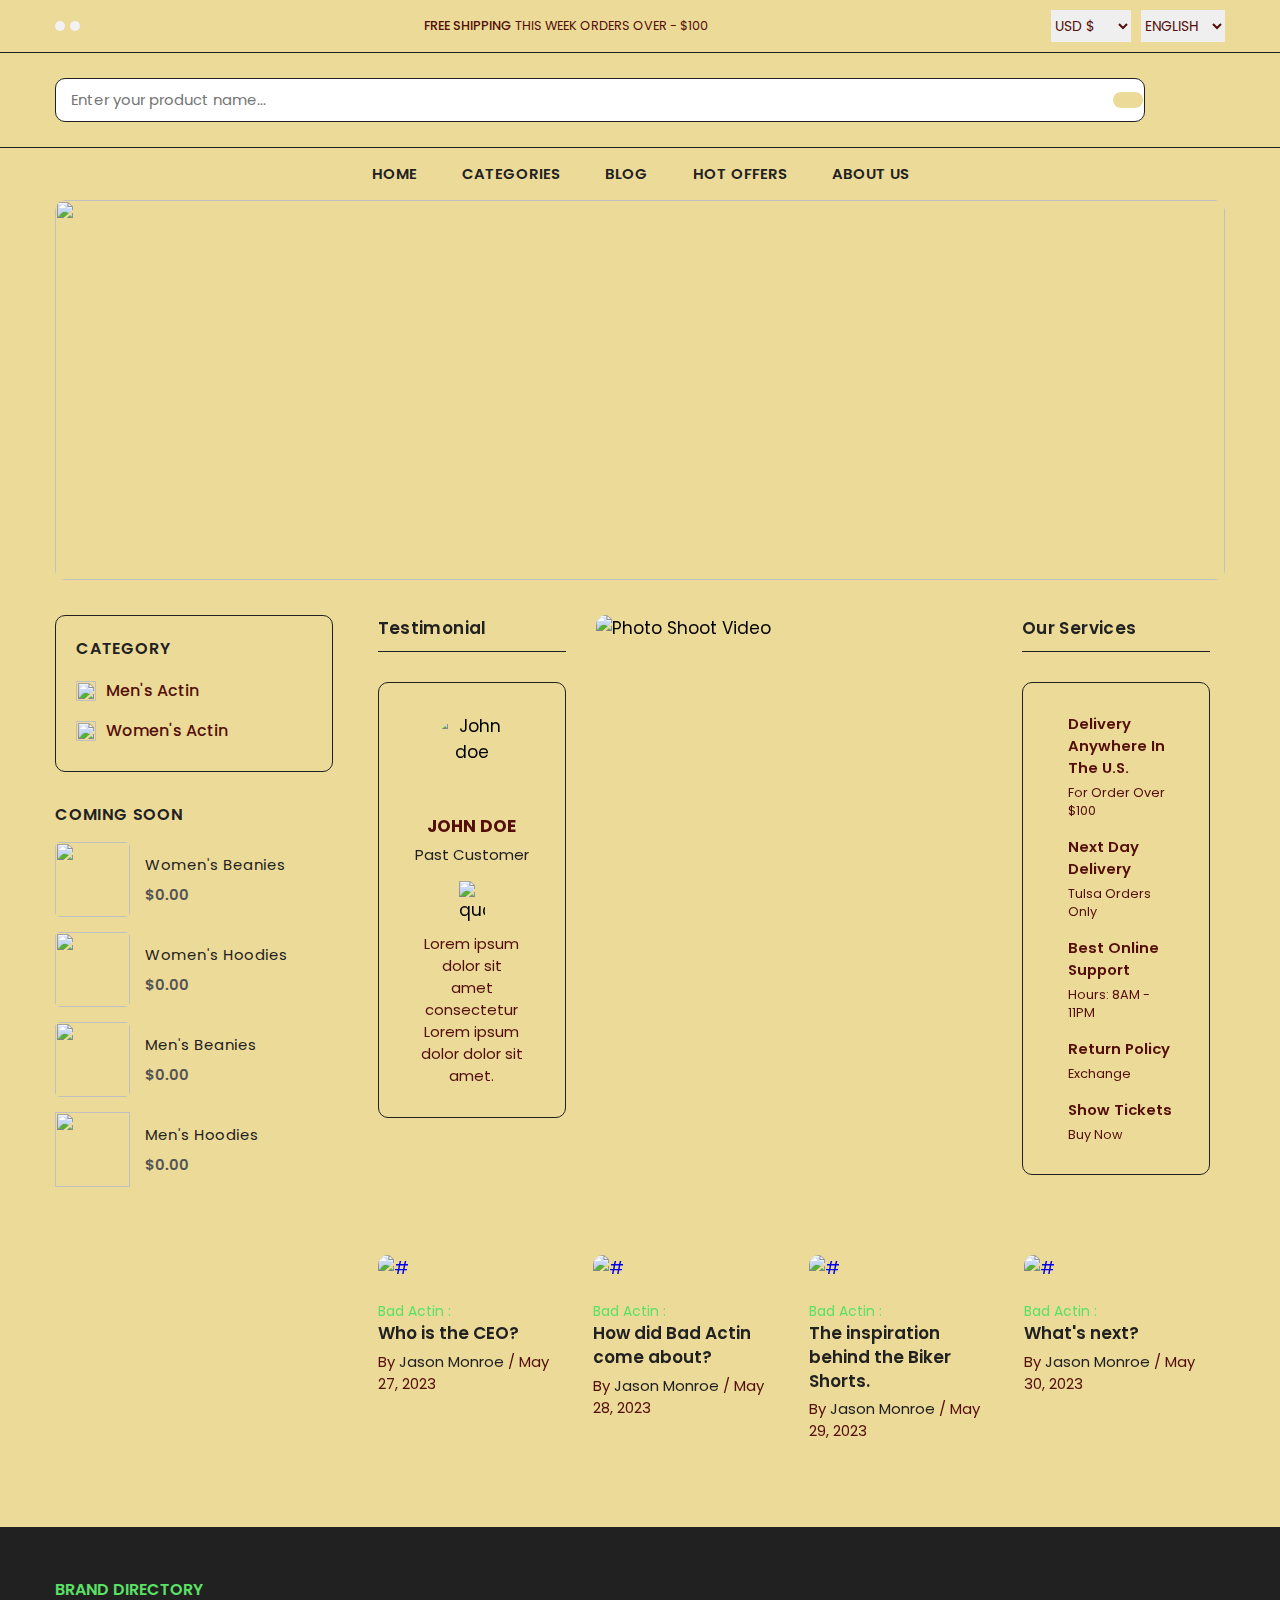
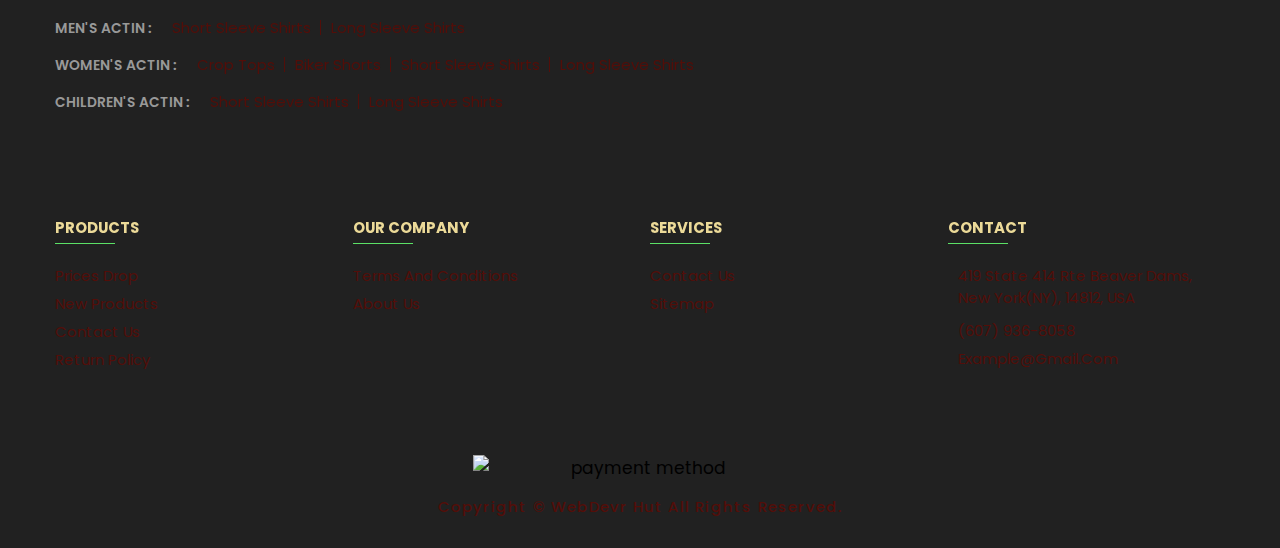
==== commit b08f03f5: "Update index.html" ====
--- a/index.html
+++ b/index.html
@@ -5,7 +5,7 @@
   <meta charset="UTF-8">
   <meta http-equiv="X-UA-Compatible" content="IE=edge">
   <meta name="viewport" content="width=device-width, initial-scale=1.0">
-  <title>Forbidden Sauce</title>
+  <title>Bad Actin</title>
 
   <!--
     - favicon
@@ -66,7 +66,7 @@
 <!--
           <input type="email" name="email" class="email-field" placeholder="Email Address" required>
 -->
-         <a href = "https://www.youtube.com/@mikedadon8393" >
+         <a href = "https://www.youtube.com/@riojones7542" >
           <button type="button" class="btn-newsletter">Subscribe</button>
          </a>
 
@@ -103,7 +103,7 @@
       </p>
 
       <p class="toast-title">
-        Crop Top
+        Crop top & Biker Shorts Bundle
       </p>
 
       <p class="toast-meta">
@@ -131,7 +131,7 @@
         <ul class="header-social-container">
 
           <li>
-            <a href="https://www.facebook.com/michael.deffebaugh.10" class="social-link">
+            <a href="https://www.facebook.com/Rio.bad.ass/" class="social-link">
               <ion-icon name="logo-facebook"></ion-icon>
             </a>
           </li>
@@ -143,7 +143,7 @@
           </li>
 -->
           <li>
-            <a href="https://www.instagram.com/itsmikedadon/" class="social-link">
+            <a href="https://www.instagram.com/rio_joness/" class="social-link">
               <ion-icon name="logo-instagram"></ion-icon>
             </a>
           </li>
@@ -159,7 +159,7 @@
         <div class="header-alert-news">
           <p>
             <b>Free Shipping</b>
-            This Week Order Over - $100
+            This Week Orders Over - $100
           </p>
         </div>
 
@@ -246,7 +246,7 @@
               <ul class="dropdown-panel-list">
 
                 <li class="menu-title">
-                  <a href="">Men's Sauce</a>
+                  <a href="">Men's Actin</a>
                 </li>
 
                 <li class="menu-title">
@@ -281,11 +281,15 @@
               <ul class="dropdown-panel-list">
 
                 <li class="menu-title">
-                  <a href="#">Women's Sauce</a>
+                  <a href="#">Women's Actin</a>
                 </li>
 
                 <li class="menu-title">
-                  <a href="pC3.html">Crop Tops</a>
+                  <a href="pC6.html">Crop Tops</a>
+                </li>
+                
+                <li class="menu-title">
+                  <a href="#">Biker Shorts</a>
                 </li>
 <!--
                 <li class="panel-list-item">
@@ -302,6 +306,10 @@
 
                 <li class="panel-list-item">
                   <a href="pC5.html">Long Sleeve</a>
+                </li>
+                
+                <li class="menu-title">
+                  <a href="#">Children's Actin</a>
                 </li>
 <!--
                 <li class="panel-list-item">
@@ -381,7 +389,7 @@
         <li class="menu-category">
 
           <button class="accordion-menu" data-accordion-btn>
-            <p class="menu-title">Men's Sauce</p>
+            <p class="menu-title">Men's Actin</p>
 
             <div>
               <ion-icon name="add-outline" class="add-icon"></ion-icon>
@@ -414,7 +422,7 @@
         <li class="menu-category">
 
           <button class="accordion-menu" data-accordion-btn>
-            <p class="menu-title">Women's Sauce</p>
+            <p class="menu-title">Women's Actin</p>
 
             <div>
               <ion-icon name="add-outline" class="add-icon"></ion-icon>
@@ -425,13 +433,13 @@
           <ul class="submenu-category-list" data-accordion>
 
             <li class="submenu-category">
-              <a href="pC3.html" class="menu-title">Crop Tops</a>
+              <a href="pC6.html" class="menu-title">Crop Tops</a>
             </li>
-<!--
+
             <li class="submenu-category">
-              <a href="#" class="submenu-title">Short Sleeve</a>
+              <a href="#" class="menu-title">Biker Shorts</a>
             </li>
--->
+
             <li class="submenu-category">
               <a href="pC4.html" class="menu-title">Shirts</a>
             </li>
@@ -580,7 +588,7 @@
         <ul class="menu-social-container">
 
           <li>
-            <a href="https://www.facebook.com/michael.deffebaugh.10" class="social-link">
+            <a href="https://www.facebook.com/Rio.bad.ass/" class="social-link">
               <ion-icon name="logo-facebook"></ion-icon>
             </a>
           </li>
@@ -592,7 +600,7 @@
           </li>
 -->
           <li>
-            <a href="https://www.instagram.com/itsmikedadon/" class="social-link">
+            <a href="https://www.instagram.com/rio_joness/" class="social-link">
               <ion-icon name="logo-instagram"></ion-icon>
             </a>
           </li>
@@ -916,7 +924,7 @@
                     <img src="#" alt="" width="20" height="20"
                       class="menu-title-img">
 
-                    <p class="menu-title">Men's Sauce</p>
+                    <p class="menu-title">Men's Actin</p>
                   </div>
 
                   <div>
@@ -971,7 +979,7 @@
                     <img src="#" alt="" class="menu-title-img" width="20"
                       height="20">
 
-                    <p class="menu-title">Women's Sauce</p>
+                    <p class="menu-title">Women's Actin</p>
                   </div>
 
                   <div>
@@ -984,8 +992,17 @@
                 <ul class="sidebar-submenu-category-list" data-accordion>
 
                   <li class="sidebar-submenu-category">
+                    <a href="pC6.html" class="sidebar-submenu-title">
+                      <p class="product-name">Crop Tops</p>
+                      <!--
+                      <data value="45" class="stock" title="Available Stock">45</data>
+-->
+                    </a>
+                  </li>
+                  
+                  <li class="sidebar-submenu-category">
                     <a href="pC3.html" class="sidebar-submenu-title">
-                      <p class="product-name">Crop Tops</p>
+                      <p class="product-name">Biker Shorts</p>
                       <!--
                       <data value="45" class="stock" title="Available Stock">45</data>
 -->
@@ -2271,7 +2288,7 @@
 
           <div class="cta-container">
 
-            <img src="./assets/images/cta-banner.jpeg" alt="Album Cover" class="cta-banner">
+            <img src="./assets/images/cta-banner.jpeg" alt="Photo Shoot Video" class="cta-banner">
 <!--
             <a href="#" class="cta-content">
 
@@ -2307,7 +2324,7 @@
 
                 <div class="service-content">
 
-                  <h3 class="service-title">Worldwide Delivery</h3>
+                  <h3 class="service-title">Delivery Anywhere In The U.S.</h3>
                   <p class="service-desc">For Order Over $100</p>
 
                 </div>
@@ -2406,7 +2423,7 @@
 
             <div class="blog-content">
 
-              <a href="#" class="blog-category">Forbidden Sauce :</a>
+              <a href="#" class="blog-category">Bad Actin :</a>
 
               <a href="#">
                 <h3 class="blog-title">Who is the CEO?</h3>
@@ -2429,10 +2446,10 @@
           
             <div class="blog-content">
           
-              <a href="#" class="blog-category">Forbidden Sauce :</a>
+              <a href="#" class="blog-category">Bad Actin :</a>
           
               <h3>
-                <a href="#" class="blog-title">How did Forbidden Sauce come about?</a>
+                <a href="#" class="blog-title">How did Bad Actin come about?</a>
               </h3>
           
               <p class="blog-meta">
@@ -2452,10 +2469,10 @@
           
             <div class="blog-content">
           
-              <a href="#" class="blog-category">Forbidden Sauce :</a>
+              <a href="#" class="blog-category">Bad Actin :</a>
           
               <h3>
-                <a href="#" class="blog-title">The inspiration behind the crop top.</a>
+                <a href="#" class="blog-title">The inspiration behind the Biker Shorts.</a>
               </h3>
           
               <p class="blog-meta">
@@ -2475,7 +2492,7 @@
           
             <div class="blog-content">
           
-              <a href="#" class="blog-category">Forbidden Sauce :</a>
+              <a href="#" class="blog-category">Bad Actin :</a>
           
               <h3>
                 <a href="#" class="blog-title">What's next?</a>
@@ -2517,18 +2534,27 @@
 
         <div class="footer-category-box">
 
-          <h3 class="category-box-title">Men's Sauce :</h3>
+          <h3 class="category-box-title">Men's Actin :</h3>
 
           <a href="pC1.html" class="footer-category-link">Short Sleeve Shirts</a>
           <a href="pC2.html" class="footer-category-link">Long Sleeve Shirts</a>
         </div>
 
         <div class="footer-category-box">
-          <h3 class="category-box-title">Women's Sauce :</h3>
+          <h3 class="category-box-title">Women's Actin :</h3>
         
-          <a href="pC3.html" class="footer-category-link">Crop Tops</a>
+          <a href="pC6.html" class="footer-category-link">Crop Tops</a>
+          <a href="pC3.html" class="footer-category-link">Biker Shorts</a>
           <a href="pC4.html" class="footer-category-link">Short Sleeve Shirts</a>
           <a href="pC5.html" class="footer-category-link">Long Sleeve Shirts</a>
+        </div>
+        
+        <div class="footer-category-box">
+
+          <h3 class="category-box-title">Children's Actin :</h3>
+
+          <a href="pC1.html" class="footer-category-link">Short Sleeve Shirts</a>
+          <a href="pC2.html" class="footer-category-link">Long Sleeve Shirts</a>
         </div>
 
       </div>
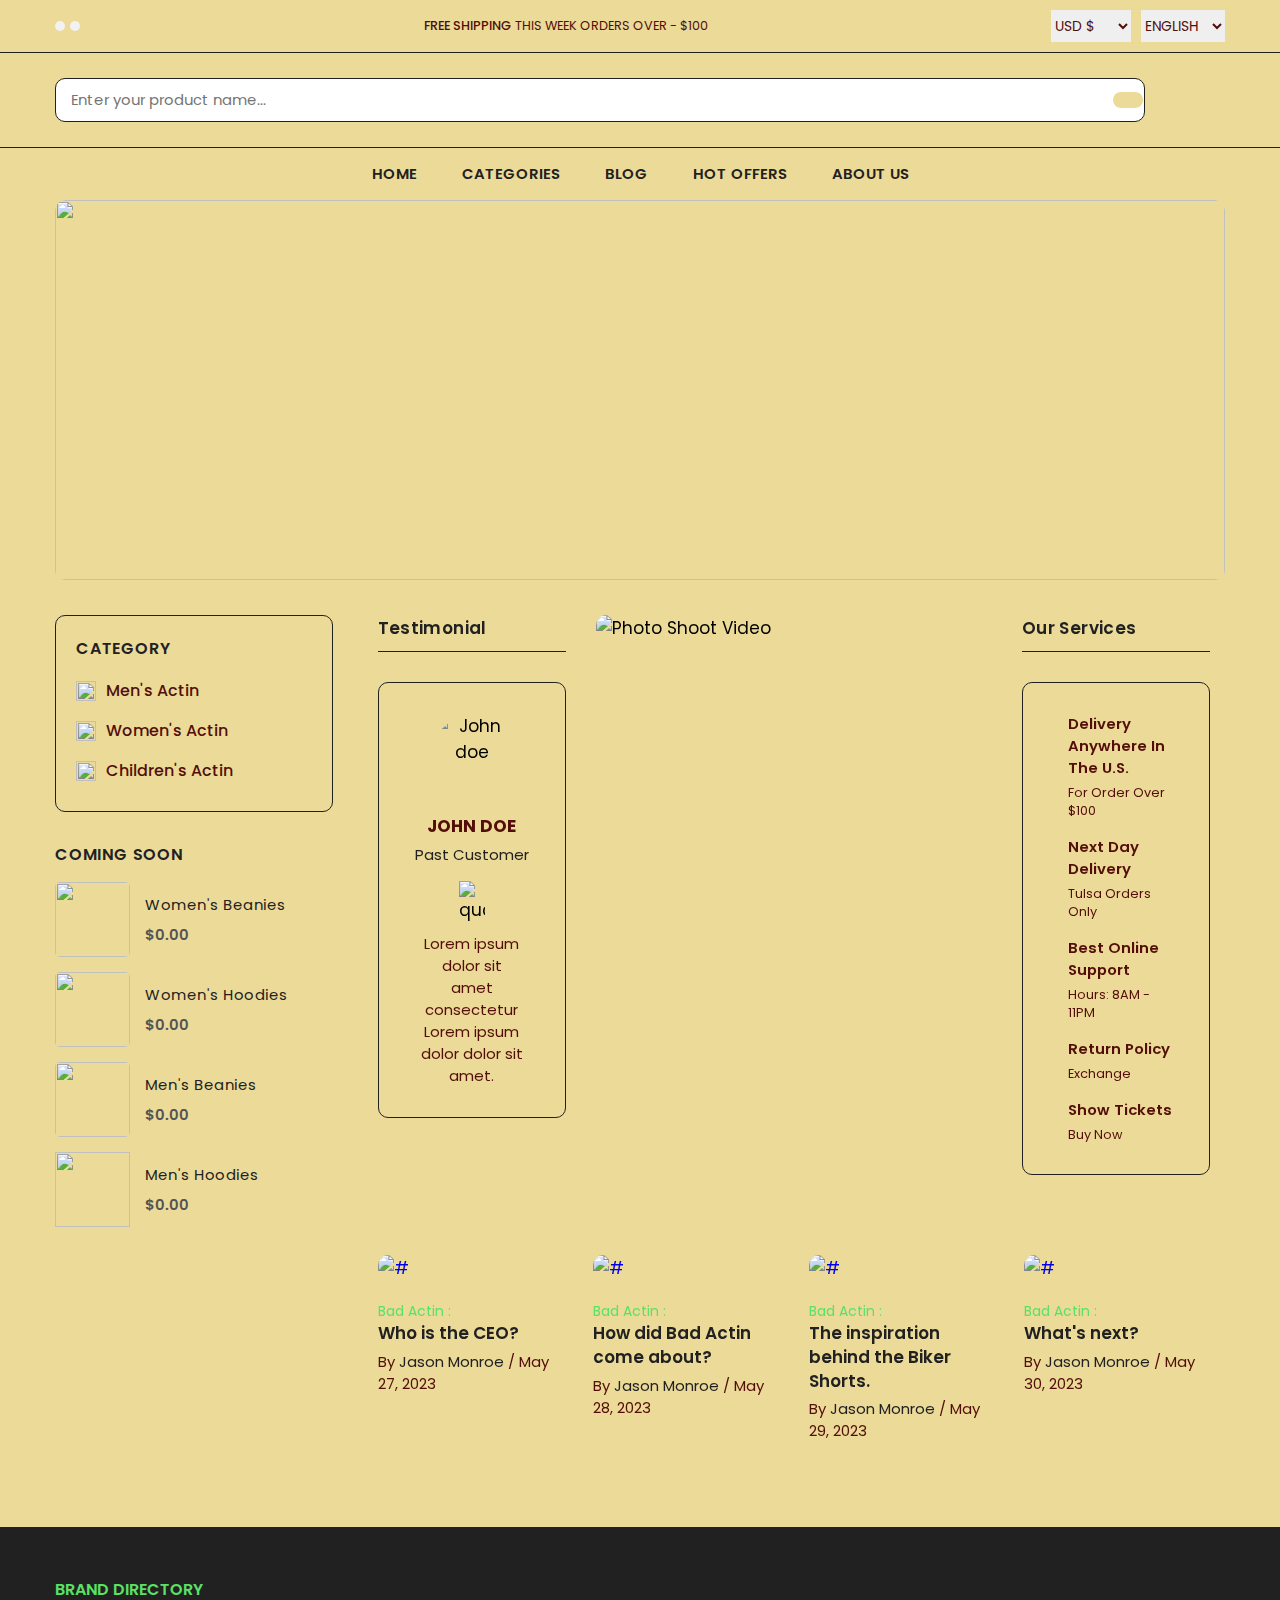
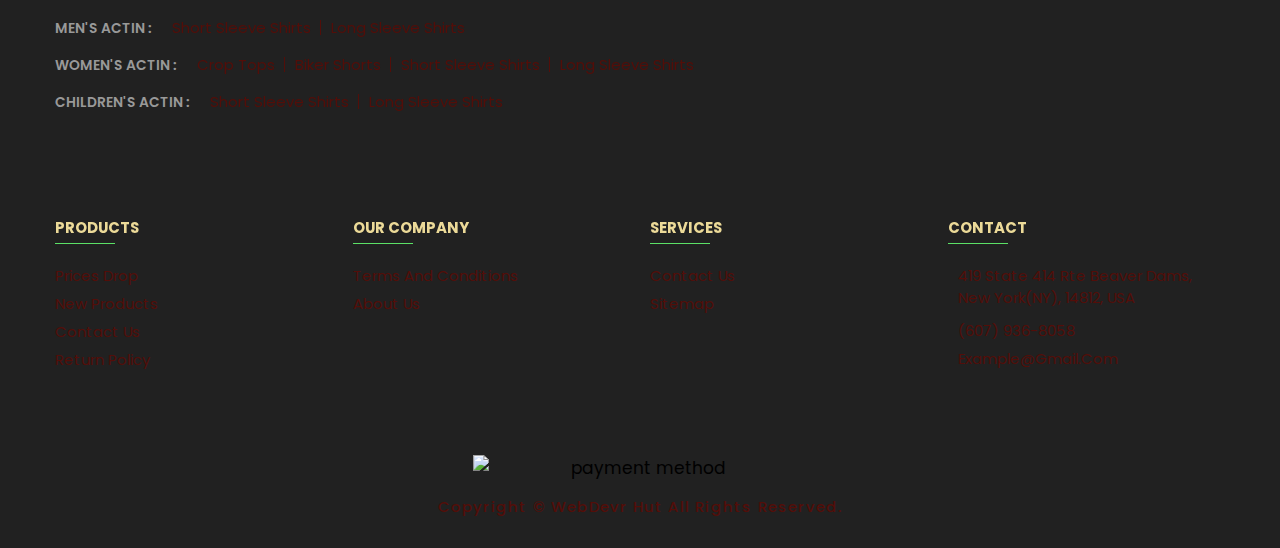
==== commit 054339ea: "Update index.html" ====
--- a/index.html
+++ b/index.html
@@ -308,13 +308,39 @@
                   <a href="pC5.html">Long Sleeve</a>
                 </li>
                 
-                <li class="menu-title">
-                  <a href="#">Children's Actin</a>
-                </li>
+                
 <!--
                 <li class="panel-list-item">
                   <a href="#">
                     <img src="./assets/images/mens-banner.jpg" alt="men's fashion" width="250" height="119">
+                  </a>
+                </li>
+-->
+              </ul>
+              
+                <ul class="dropdown-panel-list">
+
+                <li class="menu-title">
+                  <a href="">Children's Actin</a>
+                </li>
+
+                <li class="menu-title">
+                  <a href="">Shirts</a>
+                </li>
+
+                <li class="panel-list-item">
+                  <a href="pC1.html">Short Sleeve</a>
+                </li>
+
+                <li class="panel-list-item">
+                  <a href="pC2.html">Long Sleeve</a>
+                </li>
+
+<!--
+                <li class="panel-list-item">
+                  <a href="#">
+                    <img src="./assets/images/electronics-banner-1.jpg" alt="headphone collection" width="250"
+                      height="119">
                   </a>
                 </li>
 -->
@@ -455,11 +481,10 @@
           </ul>
 
         </li>
-<!--
-        <li class="menu-category">
+            <li class="menu-category">
 
           <button class="accordion-menu" data-accordion-btn>
-            <p class="menu-title">Jewelry</p>
+            <p class="menu-title">Children's Actin</p>
 
             <div>
               <ion-icon name="add-outline" class="add-icon"></ion-icon>
@@ -470,58 +495,24 @@
           <ul class="submenu-category-list" data-accordion>
 
             <li class="submenu-category">
-              <a href="#" class="submenu-title">Earrings</a>
+              <a href="#" class="menu-title">Shirts</a>
             </li>
 
             <li class="submenu-category">
-              <a href="#" class="submenu-title">Couple Rings</a>
+              <a href="pC1.html" class="submenu-title">Short sleeve</a>
             </li>
 
             <li class="submenu-category">
-              <a href="#" class="submenu-title">Necklace</a>
+              <a href="pC2.html" class="submenu-title">Long Sleeve</a>
             </li>
-
+<!--
             <li class="submenu-category">
-              <a href="#" class="submenu-title">Bracelets</a>
+              <a href="#" class="submenu-title">Wallet</a>
             </li>
-
+-->
           </ul>
 
         </li>
-
-        <li class="menu-category">
-
-          <button class="accordion-menu" data-accordion-btn>
-            <p class="menu-title">Perfume</p>
-
-            <div>
-              <ion-icon name="add-outline" class="add-icon"></ion-icon>
-              <ion-icon name="remove-outline" class="remove-icon"></ion-icon>
-            </div>
-          </button>
-
-          <ul class="submenu-category-list" data-accordion>
-
-            <li class="submenu-category">
-              <a href="#" class="submenu-title">Clothes Perfume</a>
-            </li>
-
-            <li class="submenu-category">
-              <a href="#" class="submenu-title">Deodorant</a>
-            </li>
-
-            <li class="submenu-category">
-              <a href="#" class="submenu-title">Flower Fragrance</a>
-            </li>
-
-            <li class="submenu-category">
-              <a href="#" class="submenu-title">Air Freshener</a>
-            </li>
-
-          </ul>
-
-        </li>
--->
         <li class="menu-category">
           <a href="#" class="menu-title">Blog</a>
         </li>
@@ -1017,24 +1008,39 @@
 -->
                     </a>
                   </li>
-<!--
+
+                </ul>
+
+              </li>
+              
+                <li class="sidebar-menu-category">
+
+                <button class="sidebar-accordion-menu" data-accordion-btn>
+
+                  <div class="menu-title-flex">
+                    <img src="#" alt="" width="20" height="20"
+                      class="menu-title-img">
+
+                    <p class="menu-title">Children's Actin</p>
+                  </div>
+
+                  <div>
+                    <ion-icon name="add-outline" class="add-icon"></ion-icon>
+                    <ion-icon name="remove-outline" class="remove-icon"></ion-icon>
+                  </div>
+
+                </button>
+
+                <ul class="sidebar-submenu-category-list" data-accordion>
+
                   <li class="sidebar-submenu-category">
-                    <a href="#" class="sidebar-submenu-title">
-                      <p class="product-name">Casual</p>
-                      <data value="35" class="stock" title="Available Stock">35</data>
+                    <a href="pC1.html" class="sidebar-submenu-title">
+                      <p class="product-name">Shirts</p>
+                      <!--
+                      <data value="300" class="stock" title="Available Stock">300</data>
+                      -->
                     </a>
                   </li>
-
-                  <li class="sidebar-submenu-category">
-                    <a href="#" class="sidebar-submenu-title">
-                      <p class="product-name">Safety Shoes</p>
-                      <data value="26" class="stock" title="Available Stock">26</data>
-                    </a>
-                  </li>
--->
-                </ul>
-
-              </li>
 <!--
               <li class="sidebar-menu-category">
 
